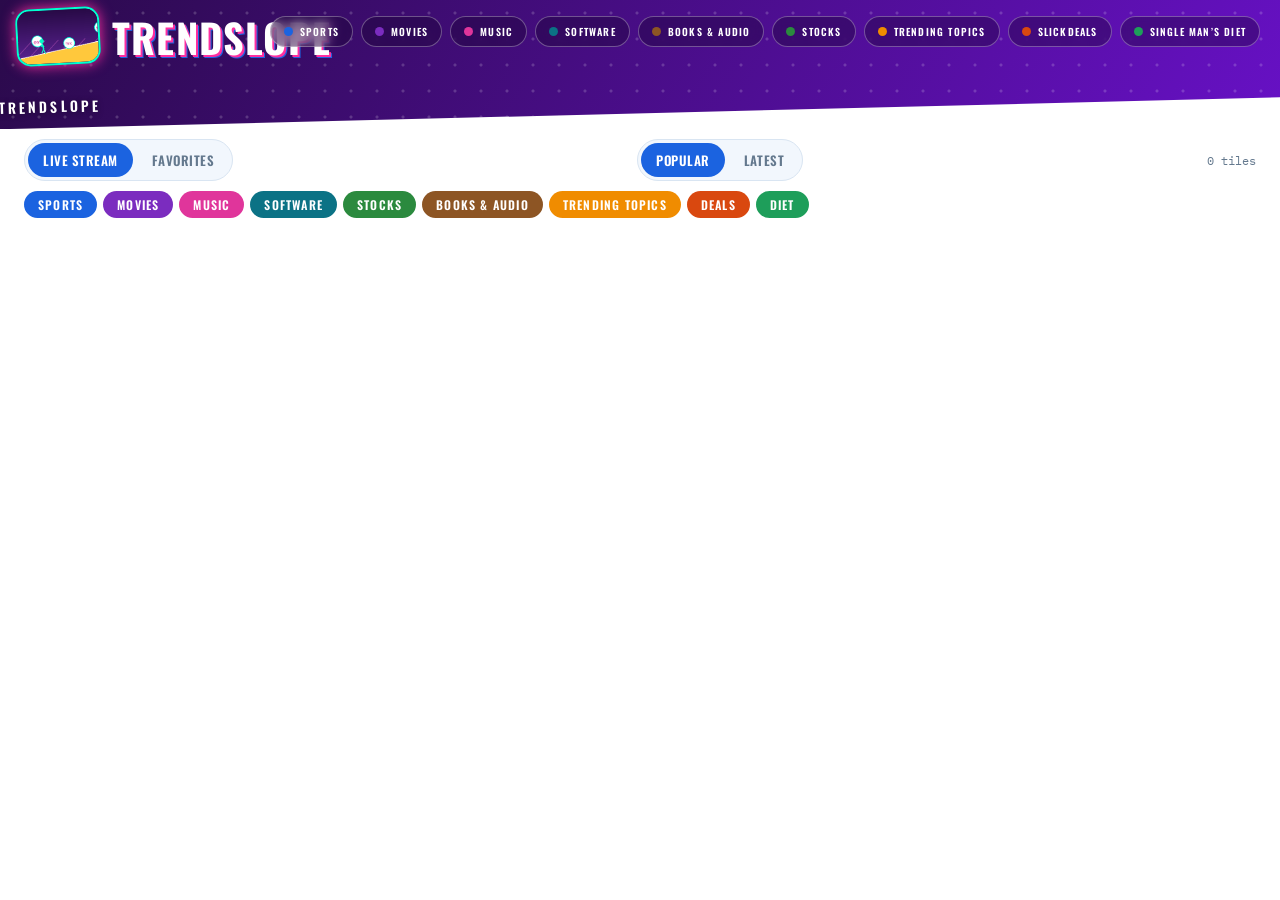
==== index.html @ 6787596b "Add files via upload" ====
<!DOCTYPE html>
<html lang="en"><head>
<meta charset="utf-8"><meta name="viewport" content="width=device-width,initial-scale=1,viewport-fit=cover">
<title>Trendslope</title>
<link rel="icon" type="image/gif" href="favicon.gif">
<link href="https://fonts.googleapis.com/css2?family=Libre+Franklin:wght@400;500;600;700;900&family=Permanent+Marker&display=swap" rel="stylesheet">
<link href="https://fonts.googleapis.com/css2?family=Oswald:wght@500;600;700&family=Inter:wght@400;500;600&family=IBM+Plex+Mono:wght@400;500&display=swap" rel="stylesheet">
<link rel="stylesheet" href="css/fonts.css">
<style>
:root{--rise:clamp(18px,4vw,32px);--bg:#fff;--panel:#F2F7FD;--line:#D9E5F2;--text:#10233F;--dim:#64798E;--blue:#1B63E0;--radius:10px}
*{box-sizing:border-box}
html,body{margin:0;background:var(--bg);color:var(--text);font-family:Inter,system-ui,sans-serif}
button{font-family:inherit;cursor:pointer}
/* boogie header */
.disco{position:relative;color:#fff;background:linear-gradient(120deg,#2a0a4a,#6a11cb 35%,#ff2fa0 70%,#ffb347);background-size:300% 300%;animation:shift 12s ease infinite;z-index:5;-webkit-clip-path:polygon(0 0,100% 0,100% calc(100% - var(--rise)),0 100%);clip-path:polygon(0 0,100% 0,100% calc(100% - var(--rise)),0 100%);padding-bottom:calc(var(--rise) + 40px)}
@keyframes shift{50%{background-position:100% 50%}}
.disco:before{content:"";position:absolute;inset:0;background:radial-gradient(circle,rgba(255,255,255,.35) 1px,transparent 2px) 0 0/26px 26px;animation:twinkle 2.4s linear infinite;opacity:.5}
@keyframes twinkle{50%{opacity:.15}}
.hero{position:relative;max-width:1700px;margin:0 auto;padding:18px 24px 10px;display:flex;align-items:center;gap:18px;flex-wrap:wrap}
.hero img{width:240px;max-width:44vw;height:auto;border-radius:14px;border:3px solid #00ffd0;box-shadow:0 0 24px #ff2fa0,0 0 8px #00ffd0;transform:rotate(-3deg)}
h1{font-family:Oswald,sans-serif;font-weight:700;text-transform:uppercase;font-size:clamp(40px,9vw,84px);line-height:.9;margin:0;letter-spacing:.03em;text-shadow:3px 3px 0 #ff2fa0,6px 6px 0 #1B63E0,0 0 28px #fff8}
.tag{font-family:'IBM Plex Mono',monospace;font-size:13px;letter-spacing:.18em;text-transform:uppercase;margin:10px 0 0;color:#00ffd0}
.slope{position:absolute;left:0;bottom:6px;height:30px;line-height:30px;transform-origin:0 100%;white-space:nowrap;overflow:hidden;z-index:2;pointer-events:none}
.slope .tr{display:inline-block;font-family:Oswald,sans-serif;font-weight:600;letter-spacing:.22em;font-size:14px;text-shadow:0 1px 6px rgba(0,0,0,.4)}   /* scrolled by script (see marquee) */
main{max-width:1700px;margin:0 auto;padding:0 max(24px,env(safe-area-inset-right,0px)) calc(60px + env(safe-area-inset-bottom,0px)) max(24px,env(safe-area-inset-left,0px))}   /* viewport-fit=cover: the page runs under Safari's bars, so keep content clear of the notch / home indicator */
.controls{display:flex;flex-wrap:wrap;gap:10px 16px;justify-content:space-between;align-items:center;position:sticky;top:0;z-index:10;padding:10px 0;background:linear-gradient(var(--bg) 78%,transparent)}
.tabs{display:flex;flex-wrap:wrap;gap:4px;background:var(--panel);border:1px solid var(--line);border-radius:999px;padding:3px}
.tab{font-family:Oswald;font-weight:600;letter-spacing:.04em;text-transform:uppercase;font-size:13px;color:var(--dim);background:none;border:0;border-radius:999px;padding:7px 15px}
.tab.on{background:var(--blue);color:#fff}
.mono{font-family:'IBM Plex Mono',monospace;font-size:12px;color:var(--dim)}
.btn{background:var(--panel);border:1px solid var(--line);color:var(--blue);border-radius:6px;padding:6px 11px;font-family:'IBM Plex Mono',monospace;font-size:12px}
.grid{display:grid;grid-template-columns:repeat(auto-fill,minmax(290px,1fr));gap:14px;margin-top:8px}
.tc{position:relative;display:flex;flex-direction:column;background:#fff;border:1px solid var(--line);border-radius:var(--radius);overflow:hidden;box-shadow:0 1px 2px rgba(16,35,63,.04);color:inherit;text-decoration:none}
.tc:hover{border-color:var(--blue)}
.th{position:relative;aspect-ratio:4/3;background:var(--panel);overflow:hidden;display:flex;align-items:center;justify-content:center}
.th img{width:100%;height:100%;object-fit:cover}
.th.logo img{object-fit:contain;padding:18px}
.th .fb{font-family:Oswald;text-transform:uppercase;letter-spacing:.08em;color:var(--dim);font-size:12px;padding:10px;text-align:center}
.pill{position:absolute;left:8px;bottom:8px;border-radius:999px;padding:3px 10px;font-family:'IBM Plex Mono',monospace;font-size:12px;font-weight:600;color:#fff}
.when{position:absolute;right:8px;top:8px;background:rgba(255,255,255,.93);border:1px solid var(--line);border-radius:999px;padding:3px 9px;font-family:'IBM Plex Mono',monospace;font-size:11.5px}
.star{position:absolute;left:8px;top:8px;background:rgba(255,255,255,.93);border:1px solid var(--line);border-radius:999px;width:30px;height:30px;font-size:16px;line-height:1;color:#bbb}
.star.on{color:#F2A93B}
.bd{padding:10px 12px 12px}
.bd b{display:block;font-size:14px;line-height:1.3}
.bd span{display:block;color:var(--dim);font-size:12.5px;margin-top:4px;font-family:'IBM Plex Mono',monospace;line-height:1.45}
.grid{align-items:start}
.tile{display:block;min-width:0}
.tile.w2{grid-column:span 2}
@media(max-width:560px){.tile.w2{grid-column:span 1}}
.daydiv{grid-column:1/-1;margin-top:14px;padding:7px 16px;border-radius:10px;color:#fff;font-family:Oswald,sans-serif;font-weight:600;font-size:14px;letter-spacing:.14em;text-transform:uppercase;background:linear-gradient(100deg,#2a0a4a,#6a11cb 45%,#ff2fa0);box-shadow:0 2px 10px rgba(106,17,203,.25)}
.daydiv small{font-family:'IBM Plex Mono',monospace;letter-spacing:.05em;opacity:.8;margin-left:10px;font-size:11px;text-transform:none}
.srcs{display:flex;flex-wrap:wrap;gap:6px;margin:0 0 6px}
@media(min-width:701px){#menu{flex-wrap:wrap;justify-content:flex-end;max-width:calc(100% - 330px)}}
.chip2{cursor:pointer;border:1px solid var(--line);background:#fff;color:var(--dim);border-radius:999px;padding:4px 13px;font:600 12px Oswald,sans-serif;letter-spacing:.1em;text-transform:uppercase}
.chip2.on{color:#fff;border-color:transparent}.srcbr{display:none}

body{position:relative}
#menu{position:absolute;top:16px;right:20px;z-index:60;display:flex;gap:8px;flex-wrap:nowrap}
#menu a{display:flex;align-items:center;gap:7px;padding:7px 13px;border-radius:999px;background:rgba(20,5,40,.35);border:1px solid rgba(255,255,255,.3);color:#fff;text-decoration:none;font:600 10px Oswald,sans-serif;letter-spacing:.12em;text-transform:uppercase;white-space:nowrap;-webkit-backdrop-filter:blur(6px);backdrop-filter:blur(6px)}
#menu a:hover{background:#fff;color:#4a0e8f}
#menu a i{width:9px;height:9px;border-radius:50%;display:inline-block;flex:none}
#burger{display:none;position:absolute;top:14px;right:14px;z-index:61;width:44px;height:44px;border-radius:50%;border:1px solid rgba(255,255,255,.4);background:rgba(20,5,40,.4);-webkit-backdrop-filter:blur(6px);backdrop-filter:blur(6px);cursor:pointer;padding:0;align-items:center;justify-content:center;flex-direction:column;gap:5px}
#burger span{display:block;width:20px;height:2px;border-radius:2px;background:#fff;transition:transform .2s,opacity .2s}
#burger[aria-expanded=true] span:nth-child(1){transform:translateY(7px) rotate(45deg)}
#burger[aria-expanded=true] span:nth-child(2){opacity:0}
#burger[aria-expanded=true] span:nth-child(3){transform:translateY(-7px) rotate(-45deg)}
@media(max-width:1279px){
 #burger{display:flex}
 #menu{display:none;flex-direction:column;top:66px;right:14px;gap:2px;padding:8px;border-radius:14px;background:linear-gradient(135deg,#2a0a4a,#5b0fb8);box-shadow:0 14px 34px rgba(0,0,0,.45);min-width:240px;max-width:calc(100vw - 28px)}
 #menu.open{display:flex}
 #menu a{border:0;background:none;border-radius:10px;padding:12px 12px;font-size:13px;-webkit-backdrop-filter:none;backdrop-filter:none}
 #menu a:hover{background:rgba(255,255,255,.14);color:#fff}}
#siteview{display:none}
#siteview iframe{position:absolute;inset:0;width:100%;height:100%;border:0;background:#fff}
#back{display:none;position:fixed;left:1rem;bottom:calc(1rem + env(safe-area-inset-bottom,0px));z-index:400;align-items:center;gap:.4rem;font:600 .78rem system-ui,-apple-system,sans-serif;color:#fff;background:linear-gradient(100deg,#2a0a4a,#6a11cb);border:1px solid #8e2de2;border-radius:999px;padding:.4rem .8rem;cursor:pointer;box-shadow:0 10px 24px -12px rgba(0,0,0,.6)}
#back:hover{border-color:#ff2fa0;color:#ffd0ec}
#totop{display:flex;position:fixed;right:1rem;bottom:calc(1rem + env(safe-area-inset-bottom,0px));z-index:400;align-items:center;gap:.4rem;font:600 .78rem system-ui,-apple-system,sans-serif;color:#fff;background:linear-gradient(100deg,#2a0a4a,#6a11cb);border:1px solid #8e2de2;border-radius:999px;padding:.45rem .85rem;cursor:pointer;box-shadow:0 10px 24px -12px rgba(0,0,0,.6);opacity:0;pointer-events:none;transform:translateY(8px);transition:opacity .2s,transform .2s}
#totop.show{opacity:1;pointer-events:auto;transform:none}
#totop:hover{border-color:#ff2fa0;color:#ffd0ec}
body.site-mode #totop{display:none}
#totop svg{width:.95rem;height:.95rem;fill:none;stroke:currentColor;stroke-width:1.8;stroke-linecap:round;stroke-linejoin:round}
#back svg{width:.95rem;height:.95rem;fill:none;stroke:currentColor;stroke-width:1.8;stroke-linecap:round;stroke-linejoin:round}
body.site-mode{height:100vh;height:100dvh;display:flex;flex-direction:column;overflow:hidden}
body.site-mode main{display:none}
body.site-mode .disco{flex:none}
.disco{padding-bottom:calc(var(--rise) + 32px)}
.disco .hero{padding:8px 16px 0;gap:12px;flex-wrap:nowrap}
.disco .hero img{width:84px;max-width:84px;border-width:2px;box-shadow:0 0 14px #ff2fa0}
.disco h1{font-size:clamp(24px,6vw,40px);text-shadow:2px 2px 0 #ff2fa0,3px 3px 0 #1B63E0}
.disco .tag{display:none}
body.site-mode #siteview{display:block;position:fixed;left:0;right:0;top:0;bottom:0;overflow:hidden}   /* the site fills the whole screen; the banner sits on top and scrolls away */
body.site-mode.xo #siteview{top:var(--vt,0px)}   /* cross-origin (trendslope.com): the page can't pad the frame or follow its scroll, so the frame starts under a slim banner instead */
body.site-mode #siteview{left:env(safe-area-inset-left,0px);right:env(safe-area-inset-right,0px)}
body.site-mode.xo.coop #siteview{top:0}   /* a site with ts-embed.js pads itself, so it can run behind the banner like it did on the old domain */
body.coop #burger,body.coop #menu{will-change:margin-top}
body.site-mode #back{display:flex}
@media(max-width:700px){
 /* phones: a slim full-width bar, still slanted: tall on the left, short on the right (where the menu button sits) */
 :root{--rise:22px}
 .disco{padding-bottom:30px}
 .disco .hero{padding:9px 52px 9px 14px;gap:10px;min-height:58px}
 .disco .hero img{width:60px;max-width:60px;border-width:2px;border-radius:8px;box-shadow:0 0 8px #ff2fa0}
 .disco h1{font-size:24px;text-shadow:1px 1px 0 #ff2fa0,2px 2px 0 #1B63E0}
 .slope{height:22px;line-height:22px;bottom:5px}.slope .tr{font-size:12px}
 #burger{top:2px;right:8px;width:32px;height:32px;font-size:17px;border-radius:50%}
 #menu{top:40px;right:8px}
 main{padding-left:max(14px,env(safe-area-inset-left,0px));padding-right:max(14px,env(safe-area-inset-right,0px))}
 .controls{gap:6px 8px;padding:8px 0;justify-content:flex-start;flex-wrap:nowrap}
 .controls .tabs{flex-wrap:nowrap;flex:0 0 auto;gap:2px;padding:2px}
 .controls .mono{margin-left:auto;white-space:nowrap}
 .tab{font-size:11px;padding:6px 9px;white-space:nowrap}
 .mono{font-size:10.2px}
 .btn{font-size:10.2px;padding:5px 9px}
 .srcs{gap:5px}
 .chip2{font-size:10px;padding:3.4px 9px;letter-spacing:.06em;flex:0 0 auto;text-align:center}
 .srcbr{display:none}   /* phones: chips wrap naturally onto the next line, no forced break */
}
.loading{grid-column:1/-1;text-align:center;padding:90px 0 120px;font:600 18px Oswald,sans-serif;letter-spacing:.14em;text-transform:uppercase;color:var(--dim);animation:ldpulse 1.2s ease-in-out infinite}
@keyframes ldpulse{50%{opacity:.4}}
@media(prefers-reduced-motion:reduce){.loading{animation:none}}
@media(min-width:701px){.disco{overflow:hidden}}
</style></head><body>
<header class="disco">
 <div class="hero">
  <img src="runner.gif" alt="Trendslope runner" width="240" height="160">
  <div><h1>Trendslope</h1><p class="tag">Run the slope · dodge the noise · catch the trends</p>
   <p class="tag">No Ads · No Database · No Comments</p></div>
 </div>
 <div class="slope" id="slope"><span class="tr" id="mq">TRENDSLOPE</span></div>
</header>
<button id="burger" aria-label="Menu" aria-expanded="false" aria-controls="menu"><span></span><span></span><span></span></button>
<nav id="menu" aria-label="Sites">
 <a href="#/sports"><i style="background:#1B63E0"></i>Sports</a><a href="#/movies"><i style="background:#7B2CBF"></i>Movies</a><a href="#/music"><i style="background:#E0359B"></i>Music</a><a href="#/software"><i style="background:#0B7285"></i>Software</a><a href="#/books"><i style="background:#8D5524"></i>Books &amp; Audio</a><a href="#/stocks"><i style="background:#2B8A3E"></i>Stocks</a><a href="#/trends"><i style="background:#F08C00"></i>Trending Topics</a><a href="#/deals"><i style="background:#D9480F"></i>Slickdeals</a><a href="#/diet"><i style="background:#1E9E5A"></i>Single Man&rsquo;s Diet</a>
</nav>
<div id="siteview"></div>
<button id="totop" type="button" aria-label="Jump back to top"><svg viewBox="0 0 24 24" aria-hidden="true"><path d="M5 15l7-7 7 7"/></svg> Top</button>
<button id="back" type="button" aria-label="Return to main page"><svg viewBox="0 0 24 24" aria-hidden="true"><path d="M15 5l-7 7 7 7"/></svg> Main page</button>

<main>
 <div class="controls">
  <div class="tabs" id="tabs"></div>
  <div class="tabs" id="sorts"></div>
  <div class="mono"><span id="count"></span></div>
 </div>
 <div class="srcs" id="srcs"></div>
 <div class="loading" id="loading" role="status" hidden>Loading&hellip;</div>
 <div class="grid" id="grid"></div>
 <div id="more" style="min-height:1px;text-align:center;padding:10px 0 30px"><button class="btn" id="moreBtn" style="display:none"></button></div>
</main>
<script src="transfer.js"></script>
<script src="picks-store.js"></script>
<script src="diet-shared.js"></script>
<script>
// ===== CONFIG: change repo names / branch here =====
const U='mzaiger', BRANCH='main';
const RAW=r=>`https://raw.githubusercontent.com/${U}/${r}/${BRANCH}/`;
const SITEBASE=window.TS_BASE||'https://marcitech.is-a.dev/';
const SITEURL=(key,sub)=>SITEBASE+SITE[key]+'/'+(sub||'');
const SITE={diet:'SingleManDiet',trends:'TrendingTopics',movies:'Movies',music:'Music',software:'Software',books:'BooksAudio',stocks:'Stocks',deals:'SlickDealsTracker',sports:'SportsDashboard'};const TREND_FILES=[['social_media_trends.json','social_media'],['google_trends.json','google'],['reddit_trends.json','reddit']];
const COLORS={diet:'#1E9E5A',deals:'#D9480F',sports:'#1B63E0',movies:'#7B2CBF',music:'#E0359B',software:'#0B7285',books:'#8D5524',stocks:'#2B8A3E',trends:'#F08C00'};
const SLOTS=[['Breakfast',8],['Brunch',10],['Lunch',12],['Dinner',19],['Late dinner',22]];
const DAY0=864e5;
const WINS=[['1h',36e5,'1 hour'],['1d',DAY0,'1 day'],['1w',7*DAY0,'1 week'],['1m',30*DAY0,'1 month']];
const SORTS=[['rank','Popular'],['new','Latest']];
// ===== helpers =====
const DAY=864e5; let now=Date.now();
const gc=(k,f)=>{const m=document.cookie.match('(?:^|; )'+k+'=([^;]*)');try{return m?JSON.parse(decodeURIComponent(m[1])):f}catch{return f}};
const sc=(k,v)=>{document.cookie=`${k}=${encodeURIComponent(JSON.stringify(v))};max-age=31536000;path=/;SameSite=Lax`};
const hs=s=>{let h=2166136261;for(const c of String(s)){h^=c.charCodeAt(0);h=Math.imul(h,16777619)}return(h>>>0)/4294967296};
const J=async u=>{try{const r=await fetch(u+'?v='+Math.floor(now/9e5));return r.ok?await r.json():null}catch{return null}};
const pick=o=>({title:o.title||o.name||o.topic||o.query||o.meal||o.item||'',img:o.image||o.img||o.poster||o.thumb||o.logo||'',url:o.url||o.link||'',desc:o.desc||o.description||o.summary||''});
const arr=(o,d=0)=>{if(Array.isArray(o)&&o.length>2&&o[0]&&typeof o[0]=='object'&&pick(o[0]).title)return o;if(o&&typeof o=='object'&&d<4)for(const v of Object.values(o)){const r=arr(v,d+1);if(r)return r}};
const lim=(a,n)=>a.slice(0,n);
let S={tab:gc('ts_tab','live'),sort:gc('ts_sort2','rank'),win:gc('ts_win','1w'),hide:gc('ts_hide',[])};
if(!Array.isArray(S.hide))S.hide=[];
if(!['live','fav'].includes(S.tab))S.tab='live';if(!['new','rank'].includes(S.sort))S.sort='new';if(!WINS.some(w=>w[0]==S.win))S.win='1w';
let ITEMS=[],GSET=new Set(),SHOWN=60,LASTTOTAL=0,MROWS=[],MBOARD=[];const CUR=new Map(),MDET={};
const dts=d=>{if(!d)return NaN;const m=String(d).match(/^(\d{4})-(\d\d)-(\d\d)$/);return m?new Date(+m[1],m[2]-1,+m[3],12).getTime():Date.parse(d)};
// ===== favorites: same localStorage keys/formats as each site, so they show on the other pages =====
const LSC=new Map();   // parsed storage values, kept only while one render runs (isFav is asked for every item, which re-parsed the same JSON thousands of times)
const LS=(k,f)=>{if(LSC.has(k))return LSC.get(k);try{const v=TSB.get(k);if(v==null)return f;const r=JSON.parse(v);LSC.set(k,r);return r}catch{return f}},LW=(k,v)=>{LSC.clear();try{TSB.setRaw(k,JSON.stringify(v)).catch(()=>{})}catch{}};
const mut=(k,fb,fn)=>{const o=LS(k,fb);fn(o);LW(k,o)};
const kM=i=>i.fk||('all:'+i.raw.id),kS=i=>i.fk||(i.f+':'+i.raw.id),kT=i=>i.sk+'|'+i.raw.id;
const FAV={
 movies:{is:i=>LS('movies_favs',[]).includes(i.raw.id),set:(i,on)=>mut('movies_favs',[],a=>{const x=new Set(a);on?x.add(i.raw.id):x.delete(i.raw.id);a.length=0;a.push(...x)})},
 music:{is:i=>kM(i)in LS('music_favs',{}),set:(i,on)=>mut('music_favs',{},o=>{const k=kM(i);on?o[k]={...i.raw,rank:i.rank,src:'all'}:delete o[k]})},
 stocks:{is:i=>LS('stocks_favs',[]).includes(i.raw.sym),set:(i,on)=>mut('stocks_favs',[],a=>{const x=new Set(a);on?x.add(i.raw.sym):x.delete(i.raw.sym);a.length=0;a.push(...x)})},
 software:{is:i=>kS(i)in LS('software_favs2',{}),set:(i,on)=>mut('software_favs2',{},o=>{const k=kS(i);on?o[k]={...i.raw,src:i.f}:delete o[k]})},
 books:{is:i=>kS(i)in LS('ba_favs',{}),set:(i,on)=>mut('ba_favs',{},o=>{const k=kS(i);on?o[k]={...i.raw,src:i.f}:delete o[k]})},
 trends:{is:i=>kT(i)in LS('trending_favorites',{}),set:(i,on)=>mut('trending_favorites',{},o=>{const u=kT(i);on?o[u]={...i.raw,source:i.sk,uid:u}:delete o[u]})},
 deals:{is:i=>i.raw.link in LS('slickdeals_favorites',{}),set:(i,on)=>mut('slickdeals_favorites',{},o=>{on?o[i.raw.link]=i.raw:delete o[i.raw.link]})}};
const isFav=i=>FAV[i.src]?FAV[i.src].is(i):false;
const SC={};
const tsTrend=(o,l)=>Date.parse(l=='reddit'?(o.started_trending||o.first_seen):(o.published||o.started_trending||o.first_seen));
// items favorited on the other sites that are not in today's data: rebuilt from the snapshots those sites saved
function extras(){const out=[],have=new Set(ITEMS.map(x=>x.id));
 for(const[k,v]of Object.entries(LS('music_favs',{})))if(v&&v.id&&!have.has('mu'+v.id)){const t=dts(v.date);out.push({id:'mu'+v.id,src:'music',raw:v,rank:v.rank||null,title:v.title,ts:isNaN(t)?now:t,fk:k})}
 for(const[k,v]of Object.entries(LS('software_favs2',{})))if(v&&v.id&&SW[v.src]&&!have.has('sw'+v.src+v.id)){const t=dts(v.date);out.push({id:'sw'+v.src+v.id,src:'software',f:v.src,raw:v,rank:(v.ranks&&(v.ranks['12']??v.ranks['0']))||null,title:v.title,ts:isNaN(t)?now:t,fk:k})}
 for(const v of Object.values(LS('trending_favorites',{})))if(v&&v.id&&v.source&&!have.has('tr'+v.source+v.id)){const t=tsTrend(v,v.source);out.push({id:'tr'+v.source+v.id,src:'trends',sk:v.source,raw:v,rank:+v.rank||null,title:v.topic,ts:isNaN(t)?now:t})}
 for(const[k,v]of Object.entries(LS('ba_favs',{})))if(v&&v.id&&BAG[v.src]&&!have.has('ba'+v.src+v.id)){const t=dts(v.date);out.push({id:'ba'+v.src+v.id,src:'books',f:v.src,raw:v,rank:(v.ranks&&(v.ranks['12']??v.ranks['0']))||null,title:v.title,ts:isNaN(t)?now:t,fk:k})}
 for(const v of Object.values(LS('slickdeals_favorites',{})))if(v&&v.link&&!have.has('dl'+v.link.slice(-50))){const t=Date.parse(v.pubDateIso);out.push({id:'dl'+v.link.slice(-50),src:'deals',raw:v,rank:null,title:v.title,ts:isNaN(t)?now:t})}
 return out}
// ===== loaders (each pushes items and re-renders as it arrives) =====
let BOOT=true;   // while the sources are still loading, collect items and draw once (no tiles popping in, vanishing and shuffling)
const add=(a)=>{ITEMS.push(...a);render()};
async function monthLoad(ym){if(MDET[ym])return;MDET[ym]=new Map();const d=await J(RAW(SITE.movies)+`data/${ym}.json`);(d&&d.items||[]).forEach(m=>MDET[ym].set(m.id,m))}
// a scores.json row can repeat an id (a re-dated release): the tile uses the row's own release date and scores, so it matches its rank
function mvItem(row){const det=(MDET[row.release.slice(0,7)]||new Map()).get(row.id)||Object.values(MDET).map(m=>m.get(row.id)).find(Boolean);if(!det)return null;
 return{id:`mv${row.id}_${row.release}`,src:'movies',raw:{...det,release:row.release,rt:row.rt,imdb:row.imdb,box:row.box,score:row.score},rank:row.rank||null,title:det.title,ts:dts(row.release)}}
async function favMovies(){const have=new Set(ITEMS.filter(x=>x.src=='movies').map(x=>x.raw.id)),rows=[];
 for(const id of LS('movies_favs',[])){if(have.has(id))continue;const r=MROWS.filter(x=>x.id===id).sort((a,b)=>(b.rank?1:0)-(a.rank?1:0)||(b.release>a.release?1:-1))[0];if(r)rows.push(r)}
 for(const ym of new Set(rows.map(r=>r.release.slice(0,7))))await monthLoad(ym);add(rows.map(mvItem).filter(Boolean))}
async function movies(){const sc=await J(RAW(SITE.movies)+'data/scores.json');if(!sc)return;
 const c=Object.fromEntries(sc.cols.map((k,i)=>[k,i]));MROWS=sc.rows.map(r=>({id:r[c.id],release:r[c.release],rt:r[c.rt],imdb:r[c.imdb],box:r[c.box],score:r[c.score]})).filter(r=>r.release);
 // the Movies site's overall board: last 3 months, a box office of $2M+ (or $1M+ with an RT or IMDb score) or both RT and IMDb, ranked by average score
 const cut=new Date(now-3*30.44*DAY).toISOString().slice(0,10),h=v=>v!=null&&Number.isFinite(Number(v)),ok=m=>(h(m.box)&&(Number(m.box)>=2000000||(Number(m.box)>=1000000&&(h(m.rt)||h(m.imdb)))))||(h(m.rt)&&h(m.imdb));
 MBOARD=MROWS.filter(m=>m.release>=cut&&ok(m)).sort((a,b)=>b.score-a.score||a.id-b.id);MBOARD.forEach((m,k)=>{m.rank=k+1});
 const from=new Date(now-32*DAY).toISOString().slice(0,10),to=new Date(now+DAY).toISOString().slice(0,10),rows=MBOARD.filter(m=>m.release>=from&&m.release<=to);
 await Promise.all([...new Set(rows.map(r=>r.release.slice(0,7)))].map(monthLoad));add(rows.map(mvItem).filter(Boolean));await favMovies()}
async function music(){const d=await J(RAW(SITE.music)+'data/all.json');if(!d)return;
 add(d.items.map((i,n)=>({id:'mu'+i.id,src:'music',raw:i,rank:i.rank||n+1,title:i.title,ts:i.date?dts(i.date):NaN})).filter(x=>!isNaN(x.ts)))}
async function software(){for(const f of['github','steam','itunes']){const d=await J(RAW(SITE.software)+`data/${f}.json`);if(d)add(d.items.filter(i=>i.date).map((i,n)=>({id:'sw'+f+i.id,src:'software',f,raw:i,rank:(i.ranks&&(i.ranks['12']??i.ranks['0']))||n+1,title:i.title,ts:dts(i.date)})))}}
async function booksAudio(){for(const f of['books','audiobooks','podcasts']){const d=await J(RAW(SITE.books)+`data/${f}.json`);if(d)add(d.items.filter(i=>i.date&&((i.ranks&&i.ranks['0'])||i.metric||999)<=20).map((i,n)=>({id:'ba'+f+i.id,src:'books',f,raw:i,rank:(i.ranks&&(i.ranks['12']??i.ranks['0']))||n+1,title:i.title,ts:dts(i.date)})))}}
// Stocks: the Stocks site's overall board (All tab: a stock has to be on at least 2 of its 4 rankings, Gainers / Losers / Most Active / Buzz). The tile time is when the stock started trending.
async function stocks(){const d=await J(RAW(SITE.stocks)+'data/board.json');if(!d||!d.stocks)return;
 const w=String((d.windows||[])[0]||''),nw=!!(d.sources&&'l' in d.sources),   // new board.json rows are [gain,loss,active,buzz,all,seen]; the old ones [gain,active,buzz,all,seen]
 rows=Object.entries(d.stocks).map(([sym,st])=>{let sc=(st.s||{})[w];if(sc&&!nw)sc=[sc[0],null,sc[1],sc[2],sc[3],sc[4]];return{sym,st,sc}}).filter(x=>x.sc);
 const rk=n=>{const m=new Map();rows.filter(x=>(x.sc[n]||0)>0).sort((a,b)=>b.sc[n]-a.sc[n]||a.sym.localeCompare(b.sym)).forEach((x,k)=>m.set(x.sym,k+1));return m};   // rank on each of the site's tabs
 const R=[0,1,2,3].map(rk),board=rows.filter(x=>(x.sc[4]||0)>0).sort((a,b)=>b.sc[4]-a.sc[4]||a.sym.localeCompare(b.sym));
 add(board.map((x,k)=>({id:'st'+x.sym,src:'stocks',raw:{...x.st,sym:x.sym,rks:R.map(m=>m.get(x.sym)||0)},rank:k+1,title:(x.sym+' '+(x.st.n||'')).trim(),ts:Date.parse(x.st.since)})).filter(x=>!isNaN(x.ts)).slice(0,20))}   // only the top 20 of the Stocks All board
const hid=s=>{let h=5381;for(let i=0;i<s.length;i++)h=(h*33^s.charCodeAt(i))>>>0;return h.toString(36)};
async function deals(){try{const seenD=new Set();const r=await fetch(RAW(SITE.deals)+'deals.xml?v='+Math.floor(now/9e5));const x=new DOMParser().parseFromString(await r.text(),'text/xml');
 const EX=new Map();try{const xr=new DOMParser().parseFromString(await(await fetch(RAW(SITE.deals)+'expired.xml?v='+Math.floor(now/9e5))).text(),'text/xml');xr.querySelectorAll('expiration').forEach(e=>{const t=(e.querySelector('title')?.textContent||'').trim(),rt=parseInt(e.querySelector('rating')?.textContent,10);if(t)EX.set(t,{expired:(e.querySelector('expired')?.textContent||'').trim().toLowerCase()==='true',rating:Number.isFinite(rt)?rt:null})})}catch{}   // expired.xml: which deals are expired + a fresher rating
 const L=[...x.querySelectorAll('deal')].map(e=>{const g=t=>(e.querySelector(t)?.textContent||'').trim(),p=Date.parse(g('pubDateIso'));return{id:'dl'+hid(g('link')),src:'deals',title:g('title'),raw:{title:g('title'),link:g('link'),thumbnail:g('thumbnail'),rating:(EX.get(g('title'))?.rating??(+g('rating')||0)),expired:EX.get(g('title'))?.expired===true,description:g('description'),pubDateIso:g('pubDateIso')},ts:p}}).filter(i=>i.raw.link&&!isNaN(i.ts)&&!seenD.has(i.id)&&seenD.add(i.id));
 [...L].sort((a,b)=>b.raw.rating-a.raw.rating||b.ts-a.ts).forEach((i,k)=>{i.rank=k+1});add(L)}catch{}}
async function sports(){const SP={nfl:'nfl',nhl:'nhl',mlb:'mlb',nba:'nba',ncaaf:'cfb',ncaamb:'ncaamb'};for(const l of Object.keys(SP)){const d=await J(RAW(SITE.sports)+`data/${l}_dashboard.json`);if(!d)continue;const out=[],disp=new Set((l=='nfl'||l=='ncaaf'?PS.selectDisplayWeeks:PS.selectDisplayDays)(d.weeks||[],d.current_week).map(x=>x.week));
 for(const w of d.weeks||[])for(const dy of w.days||[]){const gs=(dy.time_slots||[]).flatMap(sl=>sl.games||[]);if(!gs.length)continue;const pk=new Set([...gs].sort((a,b)=>(a.matchup_rank??1e9)-(b.matchup_rank??1e9)||(b.is_slot_pick?1:0)-(a.is_slot_pick?1:0)).slice(0,3));   // the day's top 3 matchups (matchup_rank is ranked across the whole day), not one or two per time slot
  for(const g of gs){const t=Date.parse(g.start_time);if(!isNaN(t))out.push({id:'sp'+SP[l]+g.id,src:'sports',board:disp.has(w.week),pick:pk.has(g)?1:0,raw:g,sport:SP[l],rank:g.matchup_rank??null,title:`${g.away_abbr||g.away_team} @ ${g.home_abbr||g.home_team}`,ts:t})}}
 add(out)}}
async function scores(){for(const sp of['nfl','nhl','mlb','nba','cfb','ncaamb'])SC[sp]=await PS.fetchScores(sp);render()}
async function trends(){for(const[f,l]of TREND_FILES){const d=await J(RAW(SITE.trends)+f);if(!d)continue;
 add((d.items||[]).map(o=>({id:'tr'+l+o.id,src:'trends',sk:l,raw:o,rank:+o.rank||null,title:o.topic,ts:tsTrend(o,l)})).filter(x=>!isNaN(x.ts)))}}
async function diet(){const b=RAW(SITE.diet),[f,c]=await Promise.all([J(b+'meals.json'),J(b+'candidate_pool.json')]);DS.loadPools(c,f);render()}
// ===== diet: the meals come from the latest saved week of the Single Man's Diet planner (same browser storage as the planner) =====
const SLOTH={'breakfast':8,'brunch':10,'lunch':12,'dinner':19,'late dinner':22};
// Only days that carry a planner date (day.date, "YYYY-MM-DD") are used; weeks saved before dates existed are ignored.
const ISO=x=>{const m=/^(\d{4})-(\d{2})-(\d{2})$/.exec(x||'');return m?new Date(+m[1],+m[2]-1,+m[3]):null};
const wkNum=w=>parseInt(String(w&&w.label||'').replace(/\D/g,''),10);
const hasDates=w=>!!(w&&Array.isArray(w.days)&&w.days.some(d=>ISO(d&&d.date)));
// every dated saved week (highest-numbered first, so it wins when two weeks cover the same date); the unsaved current week only if no saved week has dates
function dietPlans(){const sw=LS('singleManSavedWeeks',[]),out=[];
 if(Array.isArray(sw))sw.forEach((w,i)=>{if(hasDates(w))out.push({tab:i,week:w,arr:sw,key:'singleManSavedWeeks',n:wkNum(w)})});
 if(!out.length){const cw=LS('singleManCurrentWeek',null);if(hasDates(cw))out.push({tab:'current',week:cw,key:'singleManCurrentWeek',n:0})}
 return out.sort((a,b)=>(b.n||0)-(a.n||0))}
const wkOf=el=>el.closest('.day-card').dataset.wk;
const dietPlan=wk=>dietPlans().find(P=>String(P.tab)===String(wk));
const dietSave=P=>LW(P.key,P.arr||P.week);
function dietItems(lo,hi,todayOnly){const Ps=dietPlans();if(!Ps.length)return[];const all=[],seen=new Set(),t0=new Date(now);t0.setHours(0,0,0,0);
 for(const P of Ps){(P.week.days||[]).forEach((d,di)=>{const day=ISO(d&&d.date);if(!day)return;const dn=day.toLocaleDateString('en-US',{weekday:'long'}),ymd=`${day.getFullYear()}-${day.getMonth()+1}-${day.getDate()}`;
  const tm1=new Date(t0);tm1.setDate(tm1.getDate()+1);if(todayOnly?day.getTime()!=t0.getTime():(day.getTime()!=t0.getTime()&&day.getTime()!=tm1.getTime()))return;   // today's and tomorrow's meals only
  const slots=(d.slotOrder&&d.slotOrder.length?d.slotOrder:Object.keys(d.meals||{})).filter(sl=>d.meals&&d.meals[sl]&&SLOTH[sl]!=null);
  for(const sl of slots){const k=ymd+'|'+sl;if(seen.has(k))continue;seen.add(k);const t=new Date(day);t.setHours(SLOTH[sl],0,0,0);const m=d.meals[sl];
   all.push({id:`di${P.tab}-${di}-${sl}-${ymd}`,src:'diet',meal:m,wk:P.tab,day:di,slot:sl,desired:(d.pools&&d.pools[sl])||DS.getMealSource(m),title:DS.getMealName(m),ts:t.getTime(),today:day.getTime()==t0.getTime(),dn,dt:`${day.getMonth()+1}/${day.getDate()}/${day.getFullYear()}`})}})}
 return all}
function dietSelect(wk,di,slot){const P=dietPlan(wk);if(!P)return;const d=P.week.days[di];if(!d||!d.meals[slot])return;
 const req=JSON.stringify({tab:P.tab,dayIndex:di,slot,dayName:d.dayName,source:(d.pools&&d.pools[slot])||DS.getMealSource(d.meals[slot])});
 Promise.all([TSB.setRaw('singleManPickRequest',req),TSB.setRaw('singleManPickResult',null)]).then(()=>openSite('diet','products.html?pick=1')).catch(()=>alert("This browser won't let the page save the pick."))}
function dietEdit(wk,fn){const P=dietPlan(wk);if(P&&fn(P)){dietSave(P);render()}}
// ===== tile renderers: same markup as each site's own page =====
const ESC={'&':'&amp;','<':'&lt;','>':'&gt;','"':'&quot;',"'":'&#39;'},esc=x=>String(x??'').replace(/[&<>"']/g,c=>ESC[c]);
const safeUrl=u=>{try{const x=new URL(u);return/^https?:$/.test(x.protocol)?x.href:''}catch{return''}};
const fmtNum=n=>Number(n).toLocaleString('en-US'),cmp=n=>Intl.NumberFormat('en-US',{notation:'compact',maximumFractionDigits:1}).format(n);
const fmtDate=d=>d?new Date(d+'T00:00:00Z').toLocaleDateString('en-US',{month:'short',day:'numeric',year:'numeric',timeZone:'UTC'}):'';
const money=v=>{if(v==null)return'\u2014';const k=Math.round(v/1e3);if(k>=1e6)return`$${Math.round(v/1e9)}B`;if(k>=1e3){const m=Math.round(v/1e6);return m>=1e3?`$${Math.round(v/1e9)}B`:`$${m}M`}return`$${k}K`};
const rel=iso=>{const t=Date.parse(iso);if(isNaN(t))return'\u2014';const m=Math.max(0,Math.round((now-t)/6e4));return m<60?m+'m ago':m<1440?Math.floor(m/60)+'h ago':Math.floor(m/1440)+'d ago'};
const favT=i=>`<label class="fav-toggle" title="Favorite"><input type="checkbox" class="fav-input" data-id="${esc(i.id)}" ${isFav(i)?'checked':''}><span class="fav-star">\u2605</span></label>`;
const FB='onerror="this.outerHTML=\'<div class=&quot;thumb-fallback&quot;>No Image</div>\'"';
const imgT=u=>{u=safeUrl(u);return u?`<img src="${esc(u)}" alt="" loading="lazy" referrerpolicy="no-referrer" ${FB}>`:'<div class="thumb-fallback">No Image</div>'};
const TS={social_media:{l:'Social Media',o:'Search posts \u2197'},google:{l:'Google',o:'Search Google \u2197',d:'google.com'},reddit:{l:'Reddit',o:'Open on Reddit \u2197',d:'reddit.com'}};
// Trending tiles: Google / Reddit favicon links, and five favicon-only network searches on Social Media tiles (same as the TrendingTopics site)
const NETS=[['facebook.com','Search Facebook',q=>`https://www.facebook.com/search/top?q=${q}`],['x.com','Search posts',q=>`https://x.com/search?q=${q}&src=typed_query`],['threads.com','Search Threads',q=>`https://www.threads.com/search?q=${q}`],['bsky.app','Search Bluesky',q=>`https://bsky.app/search?q=${q}`],['mastodon.social','Search Mastodon',q=>`https://mastodon.social/search?q=${q}`]],
 tFav=d=>`<img class="fav-ico" src="https://www.google.com/s2/favicons?domain=${d}&sz=64" alt="" width="18" height="18" loading="lazy" referrerpolicy="no-referrer" onerror="this.style.visibility='hidden'">`,
 tNets=it=>{const q=encodeURIComponent(it.topic||'');return`<span class="net-icons wide">${NETS.map(([d,n,u])=>`<a href="${esc(u(q))}" target="_blank" rel="noopener noreferrer" title="${n}" aria-label="${n}">${tFav(d)}<span class="net-arrow" aria-hidden="true">\u2197</span></a>`).join('')}</span>`};
const chg=it=>{if(it.is_new)return'<span class="chg new">NEW</span>';const c=it.rank_change;if(typeof c!='number')return'';return c>0?`<span class="chg up">\u25b2 ${c}</span>`:c<0?`<span class="chg down">\u25bc ${-c}</span>`:'<span class="chg same">\u2013</span>'};
const playUrl=it=>`https://play.google.com/store/search?q=${encodeURIComponent(it.title||'')}&c=apps`;
const SW={github:{open:'Open on GitHub',d:'github.com',m:it=>`<b>\u2605 ${fmtNum(it.metric)}</b> stars`},steam:{open:'Open on Steam',d:'store.steampowered.com',m:it=>`<b>\u{1F3AE} ${fmtNum(it.metric)}</b> playing`},itunes:{open:'Open on App Store',d:'apps.apple.com',play:1,m:it=>`<b>Apple #${it.metric}</b> chart`}};
const baq=it=>encodeURIComponent(`${it.title||''} ${it.author||''}`.trim());
const BAL={amazon:{l:'Amazon',s:'Amazon',d:'amazon.com',u:it=>`https://www.amazon.com/s?k=${baq(it)}&i=stripbooks`},amazonAu:{l:'Amazon',s:'Amazon',d:'amazon.com',u:it=>`https://www.amazon.com/s?k=${baq(it)}&i=audible`},barnes:{l:'Barnes & Noble',s:'B&N',d:'barnesandnoble.com',u:it=>`https://www.barnesandnoble.com/s/${baq(it).replace(/%20/g,'+')}`},gbooks:{l:'Google Books',s:'Google',d:'books.google.com',u:it=>`https://www.google.com/books?q=${baq(it)}`},apple:{l:'Apple Books',s:'Apple',d:'books.apple.com',u:it=>it.url},applepod:{l:'Apple Podcasts',s:'Apple',d:'podcasts.apple.com',u:it=>it.url},goodreads:{l:'Goodreads',s:'Goodreads',d:'goodreads.com',u:it=>`https://www.goodreads.com/search?q=${baq(it)}`},audible:{l:'Audible',s:'Audible',d:'audible.com',u:it=>`https://www.audible.com/search?keywords=${baq(it)}`},spotify:{l:'Spotify',s:'Spotify',d:'spotify.com',u:it=>`https://open.spotify.com/search/${baq(it)}`},ytpod:{l:'YouTube',s:'YouTube',d:'youtube.com',u:it=>`https://www.youtube.com/results?search_query=${encodeURIComponent((it.title||'')+' podcast')}`},amzmusic:{l:'Amazon Music',s:'Amazon',d:'music.amazon.com',u:it=>`https://music.amazon.com/search/${baq(it)}`}};
const BAG={books:[['amazon','gbooks'],['apple','goodreads'],['barnes']],audiobooks:[['audible','amazonAu'],['apple','spotify']],podcasts:[['applepod','spotify'],['ytpod','amzmusic']]};   // two lines of two buttons on every tile, and Books adds a third line for Barnes & Noble
const baLinks=(it,f)=>`<div class="links">${BAG[f].map(g=>`<div class="link-line">${g.map(k=>{const x=BAL[k],u=safeUrl(x.u(it));return u?`<a class="open-link" href="${esc(u)}" target="_blank" rel="noopener noreferrer" title="${esc(x.l)}"><img class="open-ico" src="https://www.google.com/s2/favicons?domain=${x.d}&sz=64" alt="" width="20" height="20" loading="lazy" referrerpolicy="no-referrer" onerror="this.style.display='none'"><span class="lbl">${esc(x.l)}</span> <span>\u2197</span></a>`:''}).join('')}</div>`).join('')}</div>`;
const SPORTS=(()=>{const DISPLAY_TZ=PS.DISPLAY_TZ;
const MULTI_WORD_MASCOTS = new Set(['Red Wings','Blue Jackets','Maple Leafs','Golden Knights','Trail Blazers','Blue Jays','Red Sox','White Sox','Crimson Tide','Fighting Irish','Golden Gophers','Scarlet Knights','Blue Devils','Tar Heels','Demon Deacons','Yellow Jackets','Horned Frogs','Red Raiders','Sun Devils','Nittany Lions','Golden Eagles','Green Wave','Blue Hens','Mean Green','Black Knights','Golden Flashes','Thundering Herd','Rainbow Warriors','Fighting Illini','Red Wolves','Blue Raiders','Golden Hurricane','Wolf Pack','Fighting Hawks','Mountain Hawks','Golden Bears','Red Storm','Blue Jays','Fighting Camels','Delta Devils','Ragin Cajuns','Runnin Rebels','Golden Panthers','Big Green','Crimson Hawks','Seminoles']);
const LOGO_ON_WHITE = new Set(['Penn State Nittany Lions','Iowa Hawkeyes','Ohio State Buckeyes','Texas A&M Aggies','Cincinnati Bearcats','Utah State Aggies','Wake Forest Demon Deacons','Kansas State Wildcats','Michigan State Spartans','Nevada Wolf Pack','Nevada Wolfpack','New York Giants','New York Jets','Los Angeles Rams','Carolina Panthers','San Diego Padres','New York Yankees','Colorado Rockies','Detroit Tigers','Kansas City Royals','Minnesota Twins','Oakland Athletics','Athletics','Washington Capitals','Tampa Bay Lightning','Toronto Maple Leafs','Dallas Stars','Utah Jazz','California Golden Bears','Virginia Cavaliers','Charlotte 49ers','Rice Owls','Baylor Bears','TCU Horned Frogs','West Virginia Mountaineers','New Mexico State Aggies','Toledo Rockets','San Diego State Aztecs']);
function fmtAmerican(n) {
  if (n === null || n === undefined || n === '') return null;
  const num = Number(n);
  if (Number.isNaN(num)) return null;
  return num > 0 ? `+${num}` : `${num}`;
}
function fmtLine(n) {
  if (n === null || n === undefined || n === '') return null;
  const num = Number(n);
  if (Number.isNaN(num)) return null;
  return num > 0 ? `+${num}` : `${num}`;
}
function oddsCell(entry) {
  if (!entry || (entry.line === undefined && entry.american === undefined)) {
    return '<span class="empty-cell">—</span>';
  }
  const line = fmtLine(entry.line);
  const am = fmtAmerican(entry.american);
  const negCls = (typeof entry.american === 'number' && entry.american < 0) ? 'neg' : '';
  if (line !== null && am !== null) return `${line}<span class="num num-am ${negCls}">(${am})</span>`;
  if (am !== null) return `<span class="num ${negCls}">${am}</span>`;
  if (line !== null) return line;
  return '<span class="empty-cell">—</span>';
}
function rankBadge(rank) {
  // No rank -> keep an invisible badge of the same size so the logo/name/record
  // columns don't shift between ranked and unranked teams.
  return rank ? `<span class="rank">#${rank}</span> ` : '<span class="rank rank-empty" aria-hidden="true">#00</span> ';
}
function splitTeamName(name, location) {
  if (!name) return ['', ''];
  if (location && name.length > location.length + 1 && name.startsWith(location + ' ')) {
    return [location, name.slice(location.length + 1)];
  }
  const words = name.split(' ');
  if (words.length < 2) return [name, ''];
  if (words.length > 2 && MULTI_WORD_MASCOTS.has(words.slice(-2).join(' '))) {
    return [words.slice(0, -2).join(' '), words.slice(-2).join(' ')];
  }
  return [words.slice(0, -1).join(' '), words[words.length - 1]];
}
function teamNameBlock(name, record, scoreBadge, pitcher, logo, location) {
  const recordHtml = record ? `<span class="team-record">${record}</span>` : '';
  const [nameTop, nameBottom] = splitTeamName(name, location);
  const nameHtml = nameBottom ? `<span class="tn-loc">${nameTop}</span> <span class="tn-mascot">${nameBottom}</span>` : nameTop;
  const logoHtml = logo ? `<img class="team-logo${LOGO_ON_WHITE.has(name) ? ' logo-white' : ''}" src="${logo}" alt="" loading="lazy" decoding="async" onerror="this.remove()">` : '';
  return `${logoHtml}<span class="team-name-wrap"><span class="team-name-line"><span class="team-name">${nameHtml}</span>${scoreBadge || ''}</span>${recordHtml}</span>`;
}
function kickoffTime(iso, tbd) {
  if (tbd) return 'Time TBD';
  try {
    const d = new Date(iso);
    const day = d.toLocaleDateString('en-US', { timeZone: DISPLAY_TZ, weekday: 'short', month: 'short', day: 'numeric' });
    const time = d.toLocaleTimeString('en-US', { timeZone: DISPLAY_TZ, hour: 'numeric', minute: '2-digit', timeZoneName: 'short' });
    return `${day} &middot; ${time}`;
  } catch (e) { return ''; }
}
return(g,SPORT)=>{const gScore=SC[SPORT]?.[String(g.id)],marquee=g.home_rank&&g.away_rank,isPick=!!g.is_slot_pick,books=['draftkings','fanduel'],BL={draftkings:'DK',fanduel:'FD'},BC={draftkings:'dk',fanduel:'fd'};
 const has=books.some(b=>['spread','moneyline','total'].some(m=>Object.keys(g.odds?.[b]?.[m]||{}).length));let rows='';
 books.forEach(b=>{const s=g.odds?.[b]?.spread||{},m=g.odds?.[b]?.moneyline||{},t=g.odds?.[b]?.total||{};
  const cc=(mk,sd,e)=>`${PS.pickCellClass(SPORT,g,mk,sd)} ${PS.oddsHitClass(SPORT,g.id,b,mk,sd,e,gScore)}`.trim();
  rows+=`<tr><td class="book ${BC[b]}">${BL[b]}</td><td class="${cc('spread','away',s.away)}">${oddsCell(s.away)}</td><td class="${cc('spread','home',s.home)}">${oddsCell(s.home)}</td><td class="${cc('moneyline','away',m.away)}">${oddsCell(m.away)}</td><td class="${cc('moneyline','home',m.home)}">${oddsCell(m.home)}</td><td class="${cc('total','over',t.over)}">${oddsCell(t.over)}</td><td class="${cc('total','under',t.under)}">${oddsCell(t.under)}</td></tr>`});
 const odds=has?`<table class="odds"><thead><tr><th></th><th>Away<br>Spd</th><th>Home<br>Spd</th><th>Away<br>ML</th><th>Home<br>ML</th><th>Over</th><th>Under</th></tr></thead><tbody>${rows}</tbody></table>`:'<div class="no-odds">Odds not yet posted</div>';
 return `<div class="card ${marquee?'marquee':''} ${isPick?'slot-pick':''}">${isPick?'<div class="pick-banner"><svg class="i-star" viewBox="0 0 20 20" aria-hidden="true"><path d="M10 1.8l2.5 5.4 5.9.7-4.4 4 1.2 5.8L10 14.8 4.8 17.7 6 11.9 1.6 7.9l5.9-.7z"/></svg>Time Slot Best Matchup</div>':''}<div class="card-top"><span class="score-badge">${PS.matchupLabel(g)}</span><span class="channel-pill">${PS.formatChannelForPill(g.channel)||''}</span></div><div class="matchup"><span class="team">${rankBadge(g.away_rank)}${teamNameBlock(g.away_team,g.away_record,PS.teamScoreBadge(gScore?.away_score,gScore?.status),undefined,g.away_logo,g.away_location)}</span><span class="at">@</span><span class="team">${rankBadge(g.home_rank)}${teamNameBlock(g.home_team,g.home_record,PS.teamScoreBadge(gScore?.home_score,gScore?.status),undefined,g.home_logo,g.home_location)}</span></div><div class="subline"><span>${kickoffTime(g.start_time,g.start_time_tbd)}</span><span class="venue"><span class="venue-name">${g.venue||''}</span>${g.venue&&g.venue_location?'<span class="venue-city">'+g.venue_location+'</span>':''}</span>${PS.renderLiveStatusLine(gScore)}</div>${odds}${PS.renderPickToolbar(SPORT,g,gScore)}${PS.renderGeminiBlock(g,SPORT)}</div>`}})();
function heatClass(rating) {
  if (rating >= 50) return 'hot';
  if (rating >= 20) return 'warm';
  return 'cool';
}
function heatColor(rating) {
  if (rating >= 50) return 'var(--hot)';
  if (rating >= 20) return 'var(--warm)';
  return 'var(--cool)';
}

const relT=iso=>{const m=Math.max(0,Math.round((now-new Date(iso).getTime())/6e4));if(m<1)return'just now';if(m<60)return m+'m ago';const h=Math.floor(m/60);if(h<24)return h+'h '+(m%60)+'m ago';return Math.floor(h/24)+'d '+(h%24)+'h ago'};
const SERVICES = [
  { k:'netflix',   re:/netflix/,                         name:'Netflix',        domain:'netflix.com',        url:q => `https://www.netflix.com/search?q=${q}` },
  { k:'hulu',      re:/^hulu/,                           name:'Hulu',           domain:'hulu.com',           url:() => 'https://www.hulu.com/search' },
  { k:'disney',    re:/disney/,                          name:'Disney+',        domain:'disneyplus.com',     url:() => 'https://www.disneyplus.com/en-gb/browse/search' },
  { k:'max',       re:/^max$|hbo/,                       name:'HBO Max',        domain:'hbomax.com', img:RAW(SITE.movies)+'img/hbo-max.png', url:q => `https://play.hbomax.com/search?q=${q}` },
  { k:'prime',     re:/prime video|^amazon video|^amazon prime/, name:'Prime Video', domain:'primevideo.com', url:q => `https://www.amazon.com/s?k=${q}&i=instant-video` },
  { k:'apple',     re:/^apple tv/,                       name:'Apple TV',       domain:'tv.apple.com',       url:q => `https://tv.apple.com/search?term=${q}` },
  { k:'paramount', re:/paramount|showtime/,              name:'Paramount+',     domain:'paramountplus.com',  url:q => `https://www.paramountplus.com/search/?q=${q}` },
  { k:'peacock',   re:/peacock/,                         name:'Peacock',        domain:'peacocktv.com',      url:() => 'https://www.peacocktv.com/watch/search' },
  { k:'tubi',      re:/tubi/,                            name:'Tubi',           domain:'tubitv.com',         url:q => `https://tubitv.com/search/${q}` },
  { k:'pluto',     re:/pluto/,                           name:'Pluto TV',       domain:'pluto.tv',           url:q => `https://pluto.tv/us/search/details?query=${q}` },
  { k:'roku',      re:/roku/,                            name:'The Roku Channel', domain:'therokuchannel.roku.com', url:q => `https://therokuchannel.roku.com/search/${q}` },
  { k:'youtube',   re:/youtube/,                         name:'YouTube',        domain:'youtube.com',        url:q => `https://www.youtube.com/results?search_query=${q}` },
  { k:'crunchy',   re:/crunchyroll/,                     name:'Crunchyroll',    domain:'crunchyroll.com',    url:q => `https://www.crunchyroll.com/search?q=${q}` },
  { k:'criterion', re:/criterion/,                       name:'Criterion Channel', domain:'criterionchannel.com', url:q => `https://www.criterionchannel.com/search?q=${q}` },
  { k:'amc',       re:/^amc/,                            name:'AMC+',           domain:'amcplus.com', img:RAW(SITE.movies)+'img/amc-plus.png', url:q => `https://www.amcplus.com/search?q=${q}` },
];

function providerKey(name) {
  return String(name).toLowerCase()
    .replace(/\s+(amazon|apple tv|roku premium|youtube primetime)\s+channel$/, '')   // "Max Amazon Channel" -> "max"
    .replace(/\s+apple tv$/, '')                                                     // "Acorn TV Apple TV" -> "acorn tv"
    .replace(/\s+(standard |basic |premium )?with ads$/, '')                         // "Netflix Standard with Ads" -> "netflix"
    .replace(/\s+(premium plus|premium|basic|standard|essential|select)$/, '')       // "Peacock Premium" -> "peacock"
    .trim();
}

// One link per service, in TMDb's order. Services we have no search URL for share a single JustWatch link.
function watchLinks(m) {
  const t = encodeURIComponent(m.title), seen = new Set(), out = [];
  let other = false;
  (m.stream || []).forEach(n => {
    const key = providerKey(n), sv = SERVICES.find(x => x.re.test(key));
    if (!sv) { other = true; return; }
    if (seen.has(sv.k)) return;
    seen.add(sv.k);
    out.push({ href: sv.url(t), domain: sv.domain, img: sv.img, name: sv.name });
  });
  if (other) out.push({ href: `https://www.justwatch.com/us/search?q=${t}`, domain: 'justwatch.com', name: 'JustWatch' });
  return [{ href: `https://www.fandango.com/search?q=${t}`, domain: 'fandango.com', name: 'Fandango' }, ...out];   // tickets first, then the streaming services
}


// Stocks tile: same markup as the Stocks site (css/stocks.css is copied from it)
function logoErr(img){const n=img.dataset.next;if(n){img.dataset.next='';img.src=n;return}const d=document.createElement('div');d.className='thumb-fallback';d.textContent=img.dataset.sym||'';img.replaceWith(d)}   // favicon -> company logo -> ticker letters
const stkMoney=v=>v==null?'\u2014':v>=1e12?`$${(v/1e12).toFixed(v>=1e13?0:1)}T`:v>=1e9?`$${(v/1e9).toFixed(v>=1e10?0:1)}B`:v>=1e6?`$${(v/1e6).toFixed(v>=1e8?0:1)}M`:`$${Math.round(v/1e3)}K`;
const stkShares=v=>v==null?'\u2014':v>=1e9?`${(v/1e9).toFixed(2)}B`:v>=1e8?`${Math.round(v/1e6)}M`:v>=1e6?`${(v/1e6).toFixed(1)}M`:v>=1e3?`${Math.round(v/1e3)}K`:String(Math.round(v));
const stkCount=v=>v==null?'\u2014':v>=1e4?`${(v/1e3).toFixed(0)}K`:v>=1e3?`${(v/1e3).toFixed(1)}K`:String(v);
const stkSign=v=>(v>0?'+':'')+v.toFixed(2)+'%',stkUsd=v=>v!=null?'$'+v.toFixed(2):'\u2014',stkPts=v=>v==null?'':(v>0?'+':'')+v.toFixed(2),stkArrow=v=>v>0?'\u25b2':v<0?'\u25bc':'',stkCls=v=>v>0?'up':v<0?'down':'';
function stkTile(i){const st=i.raw,sym=st.sym,q=encodeURIComponent(sym),site=st.web?safeUrl(st.web):'',host=site?new URL(site).hostname:'';
 const fav=d=>`https://www.google.com/s2/favicons?domain=${encodeURIComponent(d)}&sz=128`,logo=`https://images.financialmodelingprep.com/symbol/${q}.png`;
 const icon=(href,src,name)=>`<a href="${esc(href)}" target="_blank" rel="noopener noreferrer" title="${esc(name)}" aria-label="${esc(name)}"><img src="${esc(src)}" alt="" loading="lazy" referrerpolicy="no-referrer" onerror="this.replaceWith(document.createTextNode('${name[0]}'))"><span class="arrow">\u2197</span></a>`;
 const links=[];if(site)links.push(icon(site,fav(host),'Company website'));
 links.push(icon(`https://finance.yahoo.com/quote/${q}`,fav('finance.yahoo.com'),'Yahoo Finance'),icon(`https://www.tradingview.com/symbols/${encodeURIComponent(sym.replace('-','.'))}/`,fav('tradingview.com'),'TradingView'),icon(`https://stocktwits.com/symbol/${q}`,fav('stocktwits.com'),'StockTwits'),icon(`https://www.reddit.com/search/?q=%24${q}`,fav('reddit.com'),'Reddit'));
 const surge=st.m!=null&&st.m24!=null?(st.m24===0?(st.m>0?'new':''):`${st.m>=st.m24?'\u25b2':'\u25bc'}${Math.abs(Math.round((st.m/st.m24-1)*100))}%`):'';
 const stkChg=st.rc!=null?st.rc:st.c,rk=n=>`<span class="rk">${st.rks&&st.rks[n]?'#'+st.rks[n]:'\u2014'}</span>`;
 const hasExt=!!(st.ext&&st.rp!=null),extName=st.ext=='pre'?'Pre':'AH',extFull=st.ext=='pre'?'Pre-market price and change':'After-hours price and change';
 const regPrice=hasExt?st.rp:st.p,regPct=hasExt?st.rc:(st.rc!=null?st.rc:st.c);
 const line=(px,d,pct,ext)=>`<div class="pline${ext?' ext':''}" title="${ext?extFull:(hasExt?'Regular-session price and change'+(st.ext=='pre'?' (the last close)':''):'Price and change since the previous close')}">${ext?`<i>${extName}</i>`:''}<span class="px">${stkUsd(px)}</span>${pct==null?'':`<span class="dlt ${stkCls(pct)}">${d==null?'':stkPts(d)+' '}${stkSign(pct)} ${stkArrow(pct)}</span>`}</div>`;
 const priceBox=`<div class="pricebox">${line(regPrice,st.rch,regPct,false)}${hasExt?line(st.p,st.ech,st.ec,true):''}</div>`;
 return`<article class="card"><div class="thumb-wrap"><img src="${esc(site?fav(host):logo)}" data-next="${esc(site?logo:'')}" data-sym="${esc(sym.slice(0,4))}" alt="" loading="lazy" referrerpolicy="no-referrer" onerror="logoErr(this)">${favT(i)}<div class="rank-pill">#${i.rank}</div></div>
 <div class="body"><div class="ticker-row"><p class="ticker"><a href="https://finance.yahoo.com/quote/${q}" target="_blank" rel="noopener noreferrer" title="Open ${esc(sym)} on Yahoo Finance">${esc(sym)}<span class="arrow" aria-hidden="true">\u2197</span></a></p></div>${priceBox}
 <p class="name">${esc(st.n||'')}${st.mc?` \u00b7 ${stkMoney(st.mc)}`:''}</p>${st.why?`<p class="why">${esc(st.why)}</p>`:''}
 <div class="chips"><div class="chip" title="The regular-session change, which Gainers and Losers are ranked on"><small>Chg</small><span class="val ${stkCls(stkChg)}">${stkChg==null?'\u2014':stkSign(stkChg)}</span>${rk(st.rks&&st.rks[0]?0:1)}</div>
 <div class="chip" title="Shares traded today"><small>Volume</small><span class="val">${stkShares(st.v)}</span>${rk(2)}</div>
 <div class="chip" title="Reddit mentions in the last 24 hours, and the change from the 24 hours before"><small>Buzz</small><span class="val">${stkCount(st.m)}${surge?`<span class="pct ${surge[0]=='\u25b2'?'up':surge[0]=='\u25bc'?'down':''}">${surge}</span>`:''}</span>${rk(3)}</div></div>
 ${st.since?`<p class="when"><span class="ago">${relT(st.since)}</span></p>`:''}<div class="links" style="grid-template-columns:repeat(${links.length},minmax(0,1fr))">${links.join('')}</div></div></article>`}
const TILE={
trends:i=>{const it=i.raw,src=TS[i.sk]||{l:'',o:''},h=Math.max(0,(now-Date.parse(it.started_trending))/36e5),vol=it.volume_unit==='hours'?(h<1?'<1hr trend':Math.floor(h)+'hr trend'):(it.volume||'');
 return`<article class="card"><div class="thumb-wrap">${imgT(it.image_url)}${favT(i)}<div class="rank-pill"><span>#${esc(it.rank)}</span>${chg(it)}</div></div><div class="body"><p class="title">${i.sk==='social_media'?esc(it.topic):`<a class="stretch" href="${esc(safeUrl(it.url))}" target="_blank" rel="noopener noreferrer">${esc(it.topic)}</a>`}</p><p class="desc${it.description?'':' none'}">${it.description?esc(it.description):'No summary yet.'}</p><div class="meta-block"><div class="meta"><span class="when">${rel(it.published||it.started_trending)}</span><span class="vol">${esc(vol)||'\u2014'}</span></div>${i.sk==='social_media'?`<div class="meta icons-row">${tNets(it)}</div>`:`<div class="meta link-row"><span class="go"><a class="go-link" href="${esc(safeUrl(it.url))}" target="_blank" rel="noopener noreferrer">${src.d?tFav(src.d):''}<span>${esc(src.o)}</span></a></span></div>`}</div></div></article>`},
movies:i=>{const m=i.raw,q=encodeURIComponent(m.title+(m.release?' '+m.release.slice(0,4):'')),fv=d=>`https://www.google.com/s2/favicons?domain=${d}&sz=64`,
 imdb=/^tt\d+$/.test(m.imdb_id||'')?`https://www.imdb.com/title/${m.imdb_id}/`:`https://www.imdb.com/find/?q=${q}&s=tt`,
 yt=safeUrl(m.trailer)||`https://www.youtube.com/results?search_query=${encodeURIComponent(m.title+' trailer')}`,
 ic=(h,sr,n,lg)=>`<a href="${esc(h)}" target="_blank" rel="noopener noreferrer" title="${n}" aria-label="${n}"><img${lg?' class="logo"':''} src="${esc(sr)}" alt="" loading="lazy" referrerpolicy="no-referrer" onerror="this.replaceWith(document.createTextNode('${n[0]}'))"><span class="arrow">\u2197</span></a>`,
 chip=(l,v)=>`<div class="chip"><small>${l}</small>${v}</div>`,st=m.st===1||(Array.isArray(m.stream)&&m.stream.length>0),
 th=fmtDate(m.theatrical||m.release)||'\u2014',sm=fmtDate(m.digital)||(st?'Available now':'');
 return`<article class="card"><div class="thumb-wrap">${safeUrl(m.poster)?`<img src="${esc(safeUrl(m.poster))}" alt="" loading="lazy" referrerpolicy="no-referrer" onerror="this.outerHTML='<div class=&quot;thumb-fallback&quot;>No Poster</div>'">`:'<div class="thumb-fallback">No Poster</div>'}${favT(i)}${st?`<div class="stream-pill" title="${esc(watchLinks(m).slice(1).map(w=>w.name).join(', '))}">`+'\u25b6 Streaming</div>':m.rentbuy?'<div class="stream-pill rent">Rent / Buy</div>':''}${i.rank?`<div class="rank-pill">#${i.rank}</div>`:''}</div><div class="body"><p class="title">${esc(m.title)}</p><p class="desc${m.overview?'':' none'} clamp">${m.overview?esc(m.overview):'No summary yet.'}</p><div class="chips">${chip('RT',m.rt==null?'\u2014':Math.round(m.rt)+'%')}${chip('IMDb',m.imdb==null?'\u2014':m.imdb.toFixed(1))}${chip('Box',money(m.box))}</div><p class="watch-label">Score Links and Trailer</p><div class="links scores">${ic(`https://www.rottentomatoes.com/search?search=${encodeURIComponent(m.title)}`,fv('rottentomatoes.com'),'Rotten Tomatoes')}${ic(imdb,fv('imdb.com'),'IMDb')}${ic(yt,fv('youtube.com'),'YouTube')}</div><p class="watch-label">Get Tickets or Stream On</p><div class="links watch">${watchLinks(m).map(w=>ic(w.href,w.img||fv(w.domain),w.name,!!w.img)).join('')}</div><p class="dates"><b>Theaters:</b> ${esc(th)}${sm?`<br><b>Streaming:</b> ${esc(sm)}`:''}</p></div></article>`},
music:i=>{const it=i.raw,L=it.links||{},q=encodeURIComponent(`${it.title} ${it.artist}`),u=safeUrl(Object.values(L)[0]),
 defs=[['spotify','Spotify',`https://open.spotify.com/search/${q}`,'open.spotify.com'],['itunes','Apple',`https://music.apple.com/us/search?term=${q}`,'music.apple.com'],['video','Video',`https://www.youtube.com/results?search_query=${q}`,'youtube.com'],['billboard','Billboard','','billboard.com']],
 lf=d=>`<img class="lk-ico" src="https://www.google.com/s2/favicons?domain=${d}&sz=64" alt="" width="16" height="16" loading="lazy" referrerpolicy="no-referrer" onerror="this.style.display='none'">`,
 lk=defs.map(([k,n,sr,dm])=>{const x=safeUrl(L[k]);return x?`<a class="lk" href="${esc(x)}" target="_blank" rel="noopener noreferrer">${lf(dm)}${n} \u2197</a>`:sr?`<a class="lk s" href="${esc(sr)}" target="_blank" rel="noopener noreferrer">${lf(dm)}${n} \u{1F50D}</a>`:''}).join(''),
 r=it.ranks||{},m=it.metrics||{},c=[];if(r.spotify)c.push(`Spotify #${r.spotify}${m.spotify?' \u00b7 \u{1F3A7} '+cmp(m.spotify):''}`);if(r.billboard)c.push(`Hot 100 #${r.billboard}`);if(r.itunes)c.push(`Apple #${r.itunes}`);if(r.youtube)c.push(`YouTube #${r.youtube}${m.youtube?' \u00b7 \u25b6 '+cmp(m.youtube):''}`);
 return`<article class="card"><div class="thumb-wrap all">${u?`<a class="thumb-link" href="${esc(u)}" target="_blank" rel="noopener noreferrer">${imgT(it.image)}</a>`:imgT(it.image)}${favT(i)}<div class="rank-pill">#${i.rank}</div></div><div class="body"><p class="title">${esc(it.title)}</p><p class="artist">${esc(it.artist)}</p><p class="desc clamp">${esc(it.desc||'No description provided.')}</p><div class="links">${lk}</div><div class="meta"><span>${esc(fmtDate(it.date))}</span><span>${typeof it.metric=='number'?`<b>\u2605 ${it.metric.toFixed(1)}</b> score \u00b7 ${it.n}/${it.of} charts`:''}</span></div><div class="chips">${c.map(x=>`<span class="chip">${esc(x)}</span>`).join('')}</div></div></article>`},
sports:i=>SPORTS(i.raw,i.sport),
deals:i=>{const d=i.raw,pct=Math.min(100,Math.max(6,(d.rating/250)*100)),hc=heatClass(d.rating),hk=heatColor(d.rating);
 const th=d.thumbnail?`<img src="${esc(d.thumbnail)}" alt="" loading="lazy" onload="this.parentElement.style.aspectRatio=this.naturalWidth+'/'+this.naturalHeight" onerror="this.outerHTML='<div class=&quot;thumb-fallback&quot;>No Image</div>'">`:'<div class="thumb-fallback">No Image</div>';
 return`<a class="card${d.expired?' is-expired':''}" href="${esc(d.link)}" target="_blank" rel="noopener noreferrer"><div class="thumb-wrap">${th}<label class="fav-toggle" title="Favorite" onclick="event.stopPropagation()"><input type="checkbox" class="fav-input" data-id="${esc(i.id)}" ${isFav(i)?'checked':''} onclick="event.stopPropagation()"><span class="fav-star">\u2605</span></label>${d.expired?'<div class="expired-badge"><span>Expired</span></div>':''}<div class="rating-pill">\u25b2 ${d.rating}</div></div><div class="body"><div class="heat-row"><div class="heat-meter"><div class="heat-fill ${hc}" style="width:${pct}%;background:${hk}"></div></div><span class="heat-count">${d.rating} thumbs</span></div><p class="title">${esc(d.title)}</p><div class="meta"><span>${relT(d.pubDateIso)}</span><span class="go"><img class="go-ico" src="https://www.google.com/s2/favicons?domain=slickdeals.net&sz=64" alt="" width="22" height="22" loading="lazy" referrerpolicy="no-referrer" onerror="this.style.display='none'"><span>View deal \u2197</span></span></div></div></a>`},
diet:i=>{const meal=i.meal,src=DS.getMealSource(meal),desired=i.desired,pending=desired!==src,url=DS.getMealUrl(meal),image=DS.getMealImage(meal),fb=DS.getMealImageFallback(meal),cal=DS.getMealCalories(meal),serving=DS.getMealServing(meal),price=DS.getMealPrice(meal),pd=price==='N/A'?price:price+'*',name=DS.getMealName(meal),rest=DS.getMealRestaurant(meal),e=DS.escHtml,h=SLOTH[i.slot],tm=(h%12||12)+':00 '+(h<12?'AM':'PM');
 const ti=image?`<img class="meal-thumb" src="${e(image)}" alt="" loading="lazy" referrerpolicy="no-referrer" data-fallback="${e(fb||'')}" onerror="if(this.dataset.fallback&&this.src!==this.dataset.fallback)this.src=this.dataset.fallback">`:'<div class="meal-thumb meal-thumb-empty"></div>',
 thumb=(src==='frozen'&&url)?`<a class="meal-thumb-link" href="${e(url)}" target="_blank" rel="noopener noreferrer">${ti}</a>`:`<div class="meal-thumb-link">${ti}</div>`,
 links=src==='fast'?`<span class="deliv-group">${DS.deliveryIconsHtml(rest)}</span>`:DS.retailerChipsHtml(meal,'meal'),
 rt=pending?`Pull a new meal from the ${DS.SEL_LABEL[desired].toLowerCase()} pool`:`Swap this meal for another within ${DS.REGEN_CALORIE_RANGE} calories of the original`,
 regen=`<button type="button" class="regen-btn${pending?' needs-regen':''}" data-day="${i.day}" data-slot="${e(i.slot)}" title="${e(rt)}">regen</button>`,
 pick=`<button type="button" class="regen-btn pick-btn" data-day="${i.day}" data-slot="${e(i.slot)}" title="Pick this meal by hand from the product list" aria-label="Select this meal by hand">select</button>`;
 return`<div style="display:none">${DS.SM_SPRITE}</div><div class="day-card" data-wk="${i.wk}"><div class="day-header"><div class="day-name">${i.dn}<br><span class="day-date">${i.dt}</span></div><div class="day-header-totals"><div class="price">${tm}</div></div></div><div class="meal-row">${thumb}<div class="meal-info"><div class="meal-slot">${e(i.slot)}</div><div class="meal-name">${rest?`<span class="meal-brand">${e(rest)}</span>`:''}${e(name)}</div></div><div class="meal-money"><div class="meal-cal">${cal} cal*</div><div class="meal-price">${pd}</div><div class="meal-serving">Serving: ${e(serving)}</div>${DS.sourceControlHtml(i.day,i.slot,desired,src)}</div><div class="meal-actions${src==='frozen'?' frozen-actions':''}">${pick}${regen}${links}</div></div></div>`},
books:i=>{const it=i.raw,url=safeUrl(it.url);
 return`<article class="card"><div class="thumb-wrap ${i.f}">${url?`<a class="thumb-link" href="${esc(url)}" target="_blank" rel="noopener noreferrer">${imgT(it.image)}</a>`:imgT(it.image)}${favT(i)}<div class="rank-pill">#${i.rank}</div></div><div class="body"><p class="title">${url?`<a href="${esc(url)}" target="_blank" rel="noopener noreferrer">${esc(it.title)}</a>`:esc(it.title)}</p>${it.author?`<p class="author">${esc(it.author)}</p>`:''}<p class="desc clamp">${esc(it.desc||'No description provided.')}</p>${baLinks(it,i.f)}<div class="meta"><span>${esc(fmtDate(it.date))}</span><span><b>Apple #${esc(it.metric)}</b> chart</span></div></div></article>`},
stocks:i=>stkTile(i),
software:i=>{const it=i.raw,S2=SW[i.f],url=safeUrl(it.url);
 return`<article class="card"><div class="thumb-wrap ${i.f}">${url?`<a class="thumb-link" href="${esc(url)}" target="_blank" rel="noopener noreferrer">${imgT(it.image)}</a>`:imgT(it.image)}${favT(i)}<div class="rank-pill">#${i.rank}</div></div><div class="body"><p class="title">${url?`<a href="${esc(url)}" target="_blank" rel="noopener noreferrer">${esc(it.title)}</a>`:esc(it.title)}</p><p class="desc clamp">${esc(it.desc||'No description provided.')}</p><div class="sw-links">${url?`<a class="open-link" href="${esc(url)}" target="_blank" rel="noopener noreferrer"><img class="open-ico" src="https://www.google.com/s2/favicons?domain=${S2.d}&sz=64" alt="" width="20" height="20" loading="lazy" referrerpolicy="no-referrer" onerror="this.style.display='none'">${S2.open} <span>\u2197</span></a>`:''}${S2.play?`<a class="open-link" href="${esc(playUrl(it))}" target="_blank" rel="noopener noreferrer" title="Search Google Play"><img class="open-ico" src="https://www.google.com/s2/favicons?domain=play.google.com&sz=64" alt="" width="20" height="20" loading="lazy" referrerpolicy="no-referrer" onerror="this.style.display='none'">Search Google Play <span>\u2197</span></a>`:''}</div><div class="meta"><span>${esc(fmtDate(it.date))}</span><span>${S2.m(it)}</span></div></div></article>`}};
// ===== render =====
const ago=t=>{const m=Math.round((t-now)/6e4),a=Math.abs(m);const s=a<60?a+'m':a<1440?Math.round(a/60)+'h':Math.round(a/1440)+'d';return m>0?'in '+s:s+' ago'};
const SHEETS={};let READY=false;const BASE=new CSSStyleSheet();
BASE.replaceSync(':host{display:block}.tile-body{background:none!important;min-height:0!important;margin:0!important;padding:0!important;display:block!important}.tl-top{display:flex;align-items:center;justify-content:space-between;gap:8px;padding:7px 12px;border-radius:10px 10px 0 0;background:linear-gradient(100deg,#2a0a4a,#6a11cb 58%,#8e2de2);color:#fff;font:600 12px Oswald,sans-serif;letter-spacing:.12em;text-transform:uppercase;text-decoration:none;white-space:nowrap}.tl-top em{font-style:normal;font-weight:500;opacity:.85}.tl-top:hover{filter:brightness(1.2)}.tl-go{opacity:.85;font-size:13px}.tl-top~.card,.tl-top~.day-card{border-top-left-radius:0!important;border-top-right-radius:0!important;margin-top:0!important}.tl-top~.card .pick-banner{border-radius:0!important}');
async function sheets(){await Promise.all(Object.keys(TILE).map(async k=>{try{const t=await(await fetch(`css/${k}.css`)).text(),sh=new CSSStyleSheet();sh.replaceSync(t);SHEETS[k]=sh}catch{SHEETS[k]=new CSSStyleSheet()}}));READY=true;render()}
const HOSTS=new Map();
const SPAGE={cfb:'index.html',ncaamb:'ncaamb.html',nfl:'nfl.html',mlb:'mlb.html',nba:'nba.html',nhl:'nhl.html'};   // SportsDashboard page for each sport (college football is its index.html)
const SPORTL={nfl:'NFL',cfb:'College Football',nhl:'NHL',nba:'NBA',mlb:'MLB',ncaamb:'College Basketball'};
const SUBS={social_media:'Social Media',google:'Google',reddit:'Reddit',github:'GitHub',steam:'Steam',itunes:'App Store',books:'Books',audiobooks:'Audio Books',podcasts:'Podcasts'},SPN={cfb:'ncaaf'};
const NAMES={movies:'Movies',music:'Music',software:'Software',books:'Books & Audio',stocks:'Stocks',trends:'Trending Topics',deals:'Slickdeals',sports:'Sports',diet:'Single Man\u2019s Diet'};
const subOf=i=>i.src=='trends'?SUBS[i.sk]:(i.src=='software'||i.src=='books')?SUBS[i.f]:i.src=='sports'?SPORTL[i.sport]:i.src=='diet'?(DS.getMealSource(i.meal)=='frozen'?'Frozen':'Fast Food'):'';
let tileDrag=null;const srcPtr=(sl,e)=>{const r=sl.getBoundingClientRect();return(r.width&&(e.clientX-r.left)/r.width>=.5)?'fast':'frozen'};
function host(i){let h=HOSTS.get(i.id);if(h)return h;h=document.createElement('div');h.className='tile';const r=h.attachShadow({mode:'open'});r.adoptedStyleSheets=[SHEETS[i.src],BASE];
 r.addEventListener('change',e=>{const t=e.target;if(t.classList&&t.classList.contains('fav-input')){const it=CUR.get(t.dataset.id);if(it&&FAV[it.src])FAV[it.src].set(it,t.checked)}});
 r.addEventListener('click',e=>{const t=e.target;if(!t.closest)return;
  const ic=t.closest('.day-card .src-ic');if(ic){const c=ic.closest('.src-ctl');dietEdit(wkOf(c),P=>DS.setPool(P.week,+c.dataset.day,c.dataset.slot,ic.dataset.src));return}
  const pb=t.closest('.day-card .pick-btn');if(pb){dietSelect(wkOf(pb),+pb.dataset.day,pb.dataset.slot);return}
  const rb=t.closest('.day-card .regen-btn');if(rb){dietEdit(wkOf(rb),P=>{const ok=DS.regen(P.week,+rb.dataset.day,rb.dataset.slot);if(!ok)alert('No replacement meal found (the meal lists may still be loading).');return ok});return}
  const d=t.closest('.desc');if(d&&!t.closest('a'))d.classList.toggle('clamp')});
 r.addEventListener('pointerdown',e=>{const sl=e.target.closest&&e.target.closest('.day-card .src-slider');if(!sl)return;e.preventDefault();tileDrag={sl,start:sl.dataset.src};try{sl.setPointerCapture(e.pointerId)}catch{}sl.dataset.src=srcPtr(sl,e)});
 r.addEventListener('pointermove',e=>{if(tileDrag)tileDrag.sl.dataset.src=srcPtr(tileDrag.sl,e)});
 const endDrag=(e,cancel)=>{if(!tileDrag)return;const{sl,start}=tileDrag;tileDrag=null;const c=sl.closest('.src-ctl'),nx=cancel?start:srcPtr(sl,e);sl.dataset.src=nx;if(nx!==start)dietEdit(wkOf(c),P=>DS.setPool(P.week,+c.dataset.day,c.dataset.slot,nx))};
 r.addEventListener('pointerup',e=>endDrag(e,false));r.addEventListener('pointercancel',e=>endDrag(e,true));
 r.addEventListener('keydown',e=>{const sl=e.target.closest&&e.target.closest('.day-card .src-slider');if(!sl)return;const c=sl.closest('.src-ctl');let nx=null;
  if(['ArrowLeft','ArrowDown','Home'].includes(e.key))nx='frozen';else if(['ArrowRight','ArrowUp','End'].includes(e.key))nx='fast';else if(e.key===' '||e.key==='Enter')nx=sl.dataset.src==='fast'?'frozen':'fast';
  if(!nx)return;e.preventDefault();dietEdit(wkOf(c),P=>DS.setPool(P.week,+c.dataset.day,c.dataset.slot,nx))});
 PS.attachPickHandlers(r,render);PS.attachGeminiHandlers(r);h._r=r;HOSTS.set(i.id,h);return h}
// what the Live stream holds for a time filter W (before the source chips)
function liveList(W){const lo=now-W,hi=now+Math.min(W,DAY/2),eod=new Date(now);eod.setHours(23,59,59,999);
 // trending feeds ignore the time window: social = top 20, Reddit = top 25 (by rank); Google = past hour (up to 25) + top 20 of the whole JSON, deduped
 const byRk=k=>ITEMS.filter(i=>i.src=='trends'&&i.sk==k).sort((a,b)=>(a.rank||1e6)-(b.rank||1e6)),addT=i=>{const t=Date.parse(i.raw.started_trending||i.raw.first_seen);return isNaN(t)?i.ts:t};
 GSET=new Set([...byRk('social_media').slice(0,20),...byRk('reddit').slice(0,25),...byRk('google').filter(i=>addT(i)>=now-36e5).slice(0,25),...byRk('google').slice(0,20)].map(i=>i.id));
 // Slickdeals ignore the time window: deals from the past 2 hours + the top 20 overall by rank (deduped)
 const DSET=new Set(ITEMS.filter(i=>i.src=='deals'&&(i.rank<=20||i.ts>=now-2*36e5)).map(i=>i.id));
 const all=ITEMS.filter(i=>i.src=='sports'?(i.board&&i.pick&&i.ts>=lo&&i.ts<=eod.getTime()+DAY):i.src=='movies'?(i.rank!=null&&i.ts>=lo&&i.ts<=hi):i.src=='trends'?GSET.has(i.id):i.src=='deals'?DSET.has(i.id):(i.ts>=lo&&i.ts<=hi));
 all.push(...dietItems(lo,now+W,false));return all}
// the header line: titles of what landed on the board in the last hour
function ticker(){let L=liveList(36e5).filter(i=>i.ts<=now&&i.ts>=now-36e5);if(!L.length)L=liveList(DAY).filter(i=>i.ts<=now);
 L.sort((a,b)=>b.ts-a.ts);const w=L.slice(0,40).map(i=>String(i.title||'').replace(/\s+/g,' ').trim().slice(0,44).toUpperCase()).filter(Boolean);
 if(!w.length)return;const t=w.join('  \u2605  ')+'  \u2605  ';if(t===ticker.last)return;ticker.last=t;const u=t.repeat(Math.max(1,Math.ceil(260/t.length)));document.getElementById('mq').textContent=u+u}
function slope(){const hd=document.querySelector('.disco'),el=document.getElementById('slope');if(!hd||!el)return;
 const W=hd.clientWidth||innerWidth,mob=matchMedia('(max-width:700px)').matches,rise=mob?22:Math.round(Math.max(18,Math.min(32,W*.04)));
 slope.rise=rise;   // the slanted edge itself is static CSS (clip-path never changes after load: iOS Safari can leave a changed clip-path unpainted until something forces a reflow)
 el.style.width=Math.ceil(Math.hypot(W,rise)+30)+'px';el.style.transform=el.style.webkitTransform=`rotate(${-Math.atan2(rise,W)}rad)`}
// Mixing: instead of every source's #1 tile, then every #2, grouped by source, the sources take turns (one tile each, in a random source order per round).
// The randomness is seeded by the clock, so it holds still for 4 hours and then reshuffles. Each source keeps its own order (by rank or by time).
const rng=seed=>{let a=seed>>>0;return()=>{a=(a+0x6D2B79F5)>>>0;let t=a;t=Math.imul(t^t>>>15,t|1);t^=t+Math.imul(t^t>>>7,t|61);return((t^t>>>14)>>>0)/4294967296}};
const blockKey=ms=>{const d=new Date(ms);return((d.getFullYear()*12+d.getMonth())*31+d.getDate())*6+Math.floor(d.getHours()/4)};   // local 4-hour block: 0-4, 4-8, ... (never crosses midnight)
function mix(items,seed){const by=new Map();for(const i of items){if(!by.has(i.src))by.set(i.src,[]);by.get(i.src).push(i)}
 const qs=[...by.values()],out=[];let round=0;
 while(qs.some(q=>q.length)){const live=qs.filter(q=>q.length),r=rng(Math.imul(seed,7919)+round++);
  for(let k=live.length-1;k>0;k--){const j=Math.floor(r()*(k+1));[live[k],live[j]]=[live[j],live[k]]}
  for(const q of live)out.push(q.shift())}
 return out}
// date order stays, but only between 4-hour blocks: inside a block the sources are mixed
function mixBlocks(sorted){const out=[];let cur=[],key=null;for(const i of sorted){const k=blockKey(i.ts);if(cur.length&&k!==key){out.push(...mix(cur,key));cur=[]}key=k;cur.push(i)}if(cur.length)out.push(...mix(cur,key));return out}
// Stable order: once the first draw is done, tiles never move. When a JSON feed updates (or the clock moves a window / the 4-hour mix seed), tiles that are
// already on the page keep their place and their own order; tiles that dropped out simply vanish; new tiles are slotted in by date (Latest) or added at the end (Popular).
// The order is rebuilt only on page load or when the tab, sort or a source chip changes.
let ORD={},SETTLED=false;
function stabilize(all){if(!SETTLED)return all;const key=S.tab+'|'+S.sort+'|'+S.hide.join(','),prev=ORD[key];
 if(!prev){ORD[key]=all.map(i=>i.id);return all}
 const by=new Map(all.map(i=>[i.id,i])),out=[];
 for(const id of prev)if(by.has(id)){out.push(by.get(id));by.delete(id)}
 for(const n of all){if(!by.has(n.id))continue;by.delete(n.id);
  if(S.sort=='new'){const k=out.findIndex(x=>x.ts<n.ts);k<0?out.push(n):out.splice(k,0,n)}else out.push(n)}
 ORD[key]=out.map(i=>i.id);return out}
// simple loading screen: the old tiles are hidden the moment you click (display:none, nothing is torn down yet), "Loading..." shows, the browser paints,
// and only then are the tiles built. LOADING stops infinite scroll and the minute timer from drawing early.
let LTOK=0,RENDERS=0,LOADING=0;
function showLoading(){document.getElementById('grid').style.display='none';document.getElementById('loading').hidden=false;document.getElementById('count').textContent='';document.getElementById('moreBtn').style.display='none'}
function hideLoading(){document.getElementById('grid').style.display='';document.getElementById('loading').hidden=true}
const toControls=()=>scrollTo({top:Math.max(0,document.querySelector('.controls').offsetTop-8)});
const nextPaint=()=>new Promise(r=>requestAnimationFrame(()=>setTimeout(r,30)));   // resolves right after the browser has painted
async function renderSoon(pre){const t=++LTOK;LOADING=1;showLoading();toControls();   // 1. old tiles out of sight, "Loading..." in (the new choice is already blue: ui() ran first)
 await nextPaint();await new Promise(r=>setTimeout(r,120));   // 2. let it show for a moment, even when the draw itself would be quick
 if(t!==LTOK)return;const m=RENDERS;if(pre){try{await pre()}catch{}}   // pre (Favorites: fetch saved movies) draws by itself through add()
 if(t!==LTOK)return;LOADING=0;if(RENDERS===m)render();hideLoading();toControls()}   // 3. tiles come up
function render(){if(!READY||BOOT)return;LSC.clear();setTimeout(()=>LSC.clear(),0);now=Date.now();const W=30*DAY0,lo=now-W,hi=now+Math.min(W,DAY/2),fav=S.tab=='fav';let all;
 if(fav)all=[...ITEMS,...extras(),...dietItems(lo,hi,true)].filter(i=>isFav(i)||(i.src=='diet'&&i.today)||(i.src=='sports'&&PS.hasAnyPick(i.sport,i.raw.id)));
 else all=liveList(W);
 all=all.filter(i=>!S.hide.includes(i.src));
 // nothing dated tomorrow shows in the Live stream until 6pm tonight (the page re-renders every minute, so it appears by itself at 6). Favorites always show everything saved.
 if(!fav&&new Date(now).getHours()<18){const a=new Date(now);a.setHours(0,0,0,0);a.setDate(a.getDate()+1);const b=new Date(a);b.setDate(b.getDate()+1);all=all.filter(i=>!(i.ts>=a.getTime()&&i.ts<b.getTime()))}
 if(S.sort=='new'){all.sort((a,b)=>b.ts-a.ts);all=mixBlocks(all)}
 else{const dI=all.filter(i=>i.src=='diet'),cl=[...dI].sort((a,b)=>Math.abs(a.ts-now)-Math.abs(b.ts-now))[0],dk=x=>x===cl?-1:x.ts>cl.ts?x.ts-cl.ts:1e13+(cl.ts-x.ts);   // closest meal first (before or after now), then forward in time only; earlier meals trail
  dI.sort((a,b)=>dk(a)-dk(b)).forEach((x,k)=>{x.rk=k+1});all.forEach(i=>{if(i.src!='diet')i.rk=i.rank||1e6});
  all.sort((a,b)=>a.rk-b.rk||b.ts-a.ts);all=mix(all,blockKey(now))}   // ranking order inside each source (the most recent wins a tie); the sources take turns, reshuffled every 4 hours
 all=stabilize(all);LASTTOTAL=all.length;render.all=all;document.getElementById('count').textContent=all.length+' tiles';
 const list=all.slice(0,SHOWN);CUR.clear();list.forEach(i=>CUR.set(i.id,i));
 const out=[];let lastDay='';const t0=new Date(now);t0.setHours(0,0,0,0);
 for(const i of list){if(!TILE[i.src])continue;
  if(S.sort=='new'){const dd=new Date(i.ts);dd.setHours(0,0,0,0);const dk=dd.getTime();if(dk!==lastDay){lastDay=dk;const df=Math.round((dk-t0.getTime())/DAY),dv=document.createElement('div');dv.className='daydiv';dv.innerHTML=(df==0?'Today':df==1?'Tomorrow':df==-1?'Yesterday':dd.toLocaleDateString('en-US',{weekday:'long'}))+`<small>${dd.toLocaleDateString('en-US',{month:'short',day:'numeric'})}</small>`;out.push(dv)}}
  const sub=subOf(i),h=host(i),html=`<div class="tile-body${i.src=='sports'?' light-theme':''}"${i.src=='sports'?` data-sport="${SPN[i.sport]||i.sport}"`:''}><a class="tl-top" href="#/${i.src}${i.src=='sports'?'/'+(SPAGE[i.sport]||'index.html'):''}" title="Open ${NAMES[i.src]}${sub?' \u00b7 '+sub:''} here"><span>${NAMES[i.src]}${sub?` <em>\u00b7 ${sub}</em>`:''}</span><span class="tl-go">\u2197</span></a>${TILE[i.src](i)}</div>`;
  if(h._h!==html){h._r.innerHTML=html;h._h=html}h.dataset.src=i.src;h.classList.remove('w2');out.push(h)}
 document.getElementById('grid').replaceChildren(...new Set(out));RENDERS++;if(!LOADING)hideLoading();ticker();
 const mb=document.getElementById('moreBtn');mb.style.display=SHOWN<LASTTOTAL?'inline-block':'none';mb.textContent=`Load more (${LASTTOTAL-SHOWN} left)`;
 if(!render.t)render.t=setTimeout(()=>{render.t=0;const m=document.getElementById('more').getBoundingClientRect();if(m.top<innerHeight+900&&SHOWN<LASTTOTAL){SHOWN+=60;render()}},60)}
function ui(){const btn=(a,k,v,n)=>`<button class="tab ${S[k]==v?'on':''}" data-${a}="${v}">${n}</button>`;
 document.getElementById('tabs').innerHTML=[['live','Live stream'],['fav','Favorites']].map(([v,n])=>btn('tab','tab',v,n)).join('');
 document.getElementById('sorts').innerHTML=SORTS.map(([v,n])=>btn('sort','sort',v,n)).join('');
 document.getElementById('srcs').innerHTML=['sports','movies','music','software','stocks','books','trends','deals','diet'].map((k,n)=>`<button class="chip2 ${S.hide.includes(k)?'':'on'}" data-hide="${k}"${S.hide.includes(k)?'':` style="background:${COLORS[k]}"`}>${({deals:'Deals',diet:'Diet'})[k]||NAMES[k]}</button>`).join('');}
document.addEventListener('click',e=>{const t=e.target,d=t.dataset;if(!d)return;let ch=0,pre=null;
 if(d.tab){S.tab=d.tab;sc('ts_tab',S.tab);ch=1;if(S.tab=='fav'&&!BOOT)pre=favMovies}
 if(d.sort){S.sort=d.sort;sc('ts_sort2',S.sort);ch=1}
 if(d.win){S.win=d.win;sc('ts_win',S.win);ch=1}
 if(d.hide){const k=d.hide,i=S.hide.indexOf(k);i<0?S.hide.push(k):S.hide.splice(i,1);sc('ts_hide',S.hide);ch=1}
 if(ch){ORD={};SHOWN=24;ui();renderSoon(pre)}});
let busy=0;const more=()=>{if(busy||LOADING||SHOWN>=LASTTOTAL)return;busy=1;SHOWN+=60;render();setTimeout(()=>{busy=0},200)};
new IntersectionObserver(es=>{if(es.some(x=>x.isIntersecting))more()},{rootMargin:'900px'}).observe(document.getElementById('more'));
addEventListener('scroll',()=>{if(innerHeight+scrollY>document.documentElement.scrollHeight-1400)more()},{passive:true});
document.getElementById('moreBtn').onclick=more;

// ===== menu + in-page viewer: the other sites open in an iframe under the Trendslope header =====
let MAINY=0;const sv=document.getElementById('siteview');
// each site's own mobile scale (its viewport tag's initial-scale), vs this page's 1.0
const SITEBG={movies:'#FFFFFF',music:'#FFFFFF',software:'#FFFFFF',books:'#FFFFFF',stocks:'#FFFFFF',trends:'#FFFFFF',deals:'#FFFFFF',sports:'#0d1322',diet:'#EEF2F0'},paint=c=>{document.documentElement.style.background=document.body.style.background=c||''};   // each site's own page color fills the strip under the slope, so the page drops in below it seamlessly
// banner scroll-away: plain top / margin offsets (no transforms or custom properties, which iOS Safari mishandles together with clip-path)
const shiftHdr=px=>{const hd=document.querySelector('.disco'),b=document.getElementById('burger'),m=document.getElementById('menu'),t=px?-px+'px':'';
 hd.style.top=t;b&&(b.style.marginTop=t);m&&(m.style.marginTop=t)};
let FOLLOW=0;
const fitView=()=>{const hd=document.querySelector('.disco');document.body.classList.toggle('xo',!!TSB.on);document.documentElement.style.setProperty('--vt',(document.body.classList.contains('site-mode')&&TSB.on&&!document.body.classList.contains('coop')?hd.offsetHeight:0)+'px');if(typeof sendPad=='function')sendPad()};
const sportsBg=()=>{try{
 if(TSB.on){let t=TSB.get('fb_theme');if(t!=='light'&&t!=='dark')t=matchMedia('(prefers-color-scheme: dark)').matches?'dark':'light';return t==='light'?'#f5f7fc':'#0d1322'}   // trendslope.com: the frame's theme lives in marcitech storage, read through the bridge
 return getEffectiveTheme()==='light'?'#f5f7fc':'#0d1322'}catch{return '#0d1322'}};   // Sports follows its own dark/light choice (same fb_theme setting, same origin)
const SITESCALE={movies:.8,music:.8,software:.8,books:.62,stocks:.75,trends:.75,deals:.6,sports:.85,diet:1},PSCALE=1,isMob=()=>matchMedia('(hover:none) and (pointer:coarse) and (max-width:700px)').matches;   // scaling is for phones only, never desktop
function openSite(key,sub){location.hash='#/'+key+(sub?'/'+sub:'')}
// a fresh iframe each time (its first load replaces the blank page instead of adding browser-history steps)
function showSite(key,sub){const url=SITEURL(key,sub);if(!document.body.classList.contains('site-mode')){MAINY=scrollY;document.body.classList.add('site-mode')}
 const cur=sv.firstElementChild;if(!cur||cur.dataset.u!==url){document.body.classList.remove('coop');const f=document.createElement('iframe');f.dataset.u=url;f.title=NAMES[key];f.src=url;
  const s=SITESCALE[key],k=s/PSCALE,mobile=isMob();if(mobile&&s&&Math.abs(k-1)>.01)f.style.cssText=`inset:auto;top:0;left:0;width:${100/k}%;height:${100/k}%;transform:scale(${k});transform-origin:0 0`;   // lay the site out at its own width, then scale it to fit
  const sk=(mobile&&s&&Math.abs(k-1)>.01)?k:1;f._sk=sk;
  cancelAnimationFrame(FOLLOW);
  f.addEventListener('load',()=>{try{if(f._coop)return;const w=f.contentWindow,hd=document.querySelector('.disco'),root=w.document.documentElement;
   const onBody=['movies','music','software','books','stocks','trends','deals'].includes(key),tgt=onBody?w.document.body:root,base=onBody?(parseFloat(w.getComputedStyle(tgt).paddingTop)||0):0;   // those sites paint their slight blue glow on <body>, so the space under the banner goes on <body> too (on <html> it would show plain white)
   const pad=()=>{const extra=document.body.dataset.site=='diet'?(slope.rise||0):0;tgt.style.paddingTop=(base+(hd.offsetHeight-extra)/sk)+'px'};   // the site starts just under the banner...
   pad();addEventListener('resize',pad);f._unpad=()=>{removeEventListener('resize',pad);tgt.style.paddingTop=''};
   cancelAnimationFrame(FOLLOW);
   const tick=()=>{try{const y=Math.max(0,w.scrollY||root.scrollTop||0);shiftHdr(Math.min(y*sk,hd.offsetHeight))}catch{}FOLLOW=requestAnimationFrame(tick)};tick()}catch{}});   // ...and the banner moves up exactly as far as the site scrolls (same origin; read every frame so it stays smooth even when iOS delays scroll events)
  if(key=='sports')f.addEventListener('load',()=>{try{const b=f.contentDocument.body,sync=()=>paint(getComputedStyle(b).getPropertyValue('--bg').trim()||(b.classList.contains('light-theme')?'#f5f7fc':'#0d1322'));sync();new MutationObserver(sync).observe(b,{attributes:true,attributeFilter:['class']})}catch{}});   // follow the theme toggle inside the frame
  sv.replaceChildren(f);if(DBG){dbg('waiting for ts-embed from '+url);setTimeout(()=>{if(!f._coop&&sv.firstElementChild===f)dbg('NO hello after 4s: ts-embed.js is not on this site (check /ts-embed.js loads and the script line is in the page)')},4000)}}
 document.body.dataset.site=key;paint(key=='sports'?sportsBg():key=='diet'?'':SITEBG[key]);slope.k='';scrollTo(0,0);slope();shiftHdr(0);fitView();setTimeout(slope,60);setTimeout(fitView,60);setTimeout(fitView,400)}
function showMain(){if(!document.body.classList.contains('site-mode'))return;document.body.classList.remove('site-mode','coop');delete document.body.dataset.site;cancelAnimationFrame(FOLLOW);paint('');shiftHdr(0);sv.replaceChildren();slope.k='';slope();render();scrollTo(0,MAINY)}
// sites with ts-embed.js announce themselves and report their height; the frame then grows to fit and the page itself scrolls
// add ?tsdebug=1 to the Trendslope address to see what the frame is sending
const DBG=/[?&]tsdebug/.test(location.search);let dbgEl;const dbg=t=>{if(!DBG)return;if(!dbgEl){dbgEl=document.createElement('div');dbgEl.style.cssText='position:fixed;left:6px;top:14px;z-index:99999;background:#000c;color:#0f0;font:11px/1.3 monospace;padding:4px 7px;border-radius:6px;max-width:92vw;pointer-events:none';document.body.appendChild(dbgEl)}dbgEl.dataset.t=t;dbgEl.textContent=t+' | '+viewInfo()};
const viewInfo=()=>{const p=document.createElement('div');p.style.cssText='position:fixed;visibility:hidden;padding-bottom:env(safe-area-inset-bottom,0px)';document.body.appendChild(p);const sb=getComputedStyle(p).paddingBottom;p.remove();const vv=window.visualViewport;return 'inner '+innerWidth+'x'+innerHeight+(vv?' vv '+Math.round(vv.height):'')+' screen '+screen.height+' safeB '+sb+' cover '+(/viewport-fit=cover/.test(document.querySelector('meta[name=viewport]').content)?'yes':'NO')+' scrollY '+Math.round(scrollY)};
if(DBG){addEventListener('scroll',()=>{if(dbgEl)dbgEl.textContent=dbgEl.dataset.t+' | '+viewInfo()},{passive:true})}
const ONBODY=['movies','music','software','books','stocks','trends','deals'];
function sendPad(){const f=sv.firstElementChild;if(!f||!f._coop)return;const hd=document.querySelector('.disco'),key=document.body.dataset.site,extra=key=='diet'?(slope.rise||0):0;
 try{f.contentWindow.postMessage({tsEmbed:1,type:'pad',px:Math.max(0,hd.offsetHeight-extra)/(f._sk||1),onBody:ONBODY.includes(key),fill:key=='sports'?'var(--bg)':'',dbg:DBG},new URL(f.dataset.u).origin)}catch{}}
// sites with ts-embed.js scroll natively inside the frame (so their own sticky bars and popups just work) and report how far they've scrolled;
// the banner follows by that amount, like it did when everything was one domain
addEventListener('message',e=>{const f=sv.firstElementChild;if(!f||e.source!==f.contentWindow)return;const m=e.data;if(!m||m.tsEmbed!==1)return;
 let ok=false;try{ok=e.origin===new URL(f.dataset.u).origin}catch{}if(!ok)return;
 if(m.type!=='scroll')dbg('ts-embed: '+m.type+' from '+e.origin);
 if(m.type==='hello'){if(!f._coop){f._coop=1;document.body.classList.add('coop');cancelAnimationFrame(FOLLOW);try{f._unpad&&f._unpad()}catch{}}shiftHdr(0);fitView();sendPad()}
 else if(m.type==='scroll'&&f._coop&&typeof m.y=='number'){const hd=document.querySelector('.disco');shiftHdr(Math.min(Math.max(0,m.y)*(f._sk||1),hd.offsetHeight))}});
function route(){const m=location.hash.match(/^#\/(\w+)(?:\/(.*))?$/);if(m&&SITE[m[1]])showSite(m[1],m[2]||'');else showMain()}
const repaintSports=()=>{if(document.body.dataset.site=='sports')paint(sportsBg())};
addEventListener('storage',repaintSports);TSB.ready.then(repaintSports);try{matchMedia('(prefers-color-scheme: dark)').addEventListener('change',repaintSports)}catch{}
addEventListener('hashchange',route);addEventListener('resize',fitView);try{new ResizeObserver(fitView).observe(document.querySelector('.disco'))}catch{}
document.getElementById('back').onclick=()=>{history.replaceState(null,'',location.pathname+location.search);route()};   // one click, whatever the site did inside its frame
const burger=document.getElementById('burger'),menu=document.getElementById('menu'),closeMenu=()=>{menu.classList.remove('open');burger.setAttribute('aria-expanded','false')};
burger.onclick=e=>{e.stopPropagation();burger.setAttribute('aria-expanded',menu.classList.toggle('open'))};
menu.addEventListener('click',e=>{if(e.target.closest('a'))closeMenu()});
document.addEventListener('click',e=>{if(!menu.contains(e.target)&&!burger.contains(e.target))closeMenu()});
addEventListener('keydown',e=>{if(e.key==='Escape')closeMenu()});
ui();slope();route();addEventListener('resize',slope);addEventListener('load',slope);addEventListener('orientationchange',()=>setTimeout(slope,250));
if(window.ResizeObserver)new ResizeObserver(slope).observe(document.querySelector('.disco'));if(window.visualViewport)visualViewport.addEventListener('resize',slope);
// iOS/Android sometimes leave the clipped, animated banner unpainted on first load until something forces a re-layout (a zoom, a menu tap). Do that ourselves, a few times early on.
// ticker scroll: driven by script, one small left-margin step per frame. A CSS transform animation inside the rotated, clipped banner is what stalls on iPhones until a zoom forces a recomposite.
(()=>{const tr=document.getElementById('mq');let x=0,last=0,half=0,len=-1,fr=0;
 const step=t=>{const dt=last?Math.min(100,t-last)/1000:0;last=t;
  if(tr.textContent.length!==len||++fr>=180){fr=0;len=tr.textContent.length;half=tr.offsetWidth/2}   // re-measure when the text changes or the font finishes loading
  if(half>0){x=(x+half/90*dt)%half;tr.style.marginLeft=(-x).toFixed(1)+'px'}   // full loop of the repeated text every 90s, as before
  requestAnimationFrame(step)};
 requestAnimationFrame(step)})();
const toTop=document.getElementById('totop');   // jump back to top (main page): shows after scrolling down a screen or so
toTop.onclick=()=>scrollTo({top:0,behavior:'smooth'});
addEventListener('scroll',()=>toTop.classList.toggle('show',scrollY>innerHeight*.8),{passive:true});
const kick=()=>{slope()};
requestAnimationFrame(()=>requestAnimationFrame(kick));[150,500,1200,2500,5000].forEach(ms=>setTimeout(kick,ms));
addEventListener('load',kick);addEventListener('pageshow',kick);document.addEventListener('visibilitychange',()=>{if(!document.hidden)kick()});
document.fonts&&document.fonts.ready.then(()=>{slope();kick()});[300,1200,3000].forEach(ms=>setTimeout(slope,ms));
addEventListener('storage',render);setInterval(render,9e5);
showLoading();sheets();const bootDone=()=>{if(!BOOT)return;BOOT=false;render();kick()};
Promise.allSettled([()=>TSB.ready,movies,music,software,booksAudio,stocks,deals,sports,trends,diet,scores].map(f=>{try{return Promise.resolve(f())}catch(e){return Promise.resolve()}})).then(()=>{bootDone();SETTLED=true;ORD={};render()});setTimeout(bootDone,8000);   // first draw when everything has arrived (or after 8s)
</script></body></html>
---- css/fonts.css ----
@font-face{
  font-family:'Big Shoulders Display'; font-style:normal; font-weight:100 900; font-display:swap;
  src:url(https://raw.githubusercontent.com/mzaiger/SportsDashboard/main/assets/fonts/big-shoulders-display-latin-wght-normal.woff2) format('woff2');
  unicode-range:U+0000-00FF,U+0131,U+0152-0153,U+02BB-02BC,U+02C6,U+02DA,U+02DC,U+0304,U+0308,U+0329,U+2000-206F,U+20AC,U+2122,U+2191,U+2193,U+2212,U+2215,U+FEFF,U+FFFD;
}
@font-face{
  font-family:'Big Shoulders Display'; font-style:normal; font-weight:100 900; font-display:swap;
  src:url(https://raw.githubusercontent.com/mzaiger/SportsDashboard/main/assets/fonts/big-shoulders-display-latin-ext-wght-normal.woff2) format('woff2');
  unicode-range:U+0100-02BA,U+02BD-02C5,U+02C7-02CC,U+02CE-02D7,U+02DD-02FF,U+0304,U+0308,U+0329,U+1D00-1DBF,U+1E00-1E9F,U+1EF2-1EFF,U+2020,U+20A0-20AB,U+20AD-20C0,U+2113,U+2C60-2C7F,U+A720-A7FF;
}
@font-face{
  font-family:'Instrument Sans'; font-style:normal; font-weight:400 700; font-display:swap;
  src:url(https://raw.githubusercontent.com/mzaiger/SportsDashboard/main/assets/fonts/instrument-sans-latin-wght-normal.woff2) format('woff2');
  unicode-range:U+0000-00FF,U+0131,U+0152-0153,U+02BB-02BC,U+02C6,U+02DA,U+02DC,U+0304,U+0308,U+0329,U+2000-206F,U+20AC,U+2122,U+2191,U+2193,U+2212,U+2215,U+FEFF,U+FFFD;
}
@font-face{
  font-family:'Instrument Sans'; font-style:normal; font-weight:400 700; font-display:swap;
  src:url(https://raw.githubusercontent.com/mzaiger/SportsDashboard/main/assets/fonts/instrument-sans-latin-ext-wght-normal.woff2) format('woff2');
  unicode-range:U+0100-02BA,U+02BD-02C5,U+02C7-02CC,U+02CE-02D7,U+02DD-02FF,U+0304,U+0308,U+0329,U+1D00-1DBF,U+1E00-1E9F,U+1EF2-1EFF,U+2020,U+20A0-20AB,U+20AD-20C0,U+2113,U+2C60-2C7F,U+A720-A7FF;
}
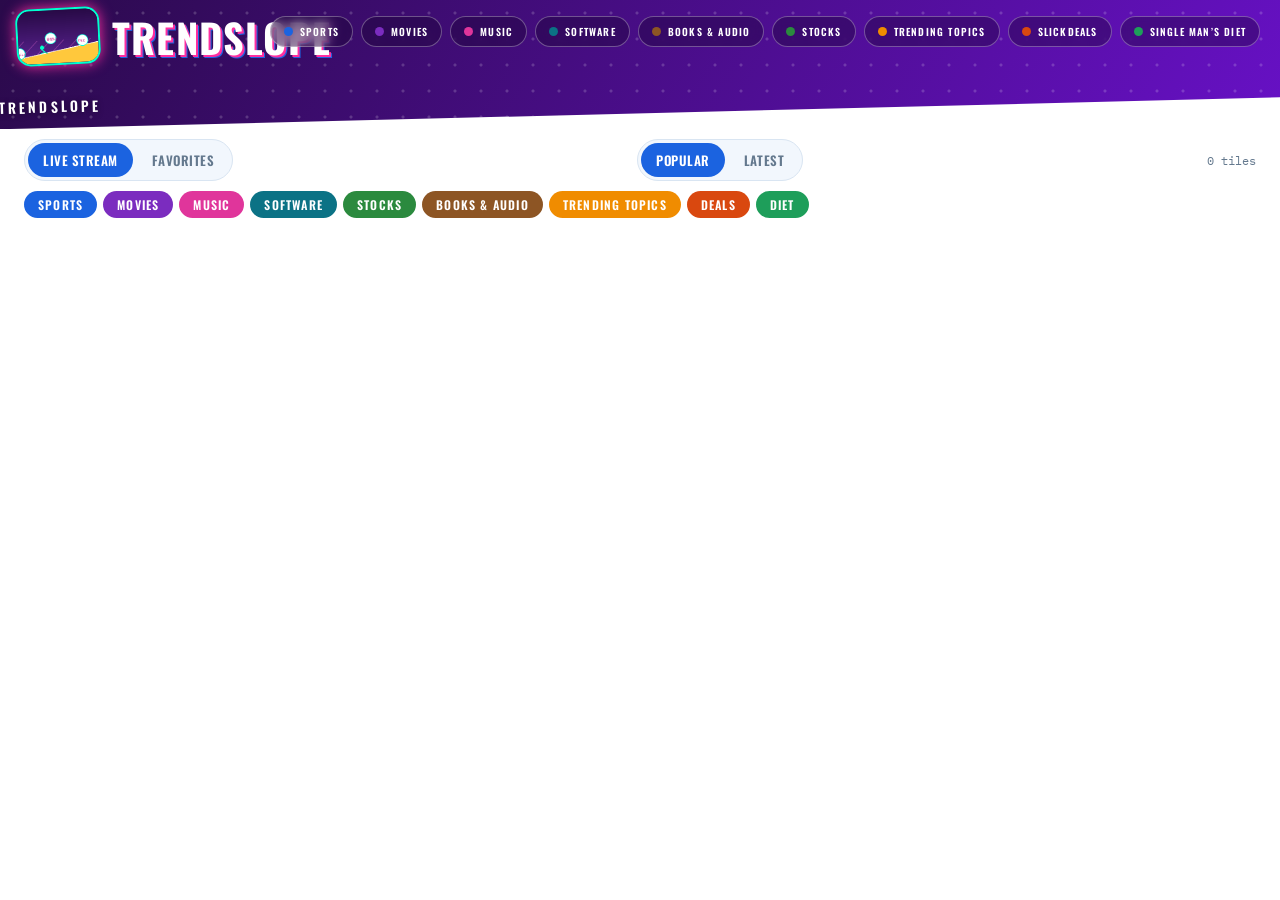
==== commit 26524a0a: "Add files via upload" ====
--- a/index.html
+++ b/index.html
@@ -285,7 +285,7 @@
 const playUrl=it=>`https://play.google.com/store/search?q=${encodeURIComponent(it.title||'')}&c=apps`;
 const SW={github:{open:'Open on GitHub',d:'github.com',m:it=>`<b>\u2605 ${fmtNum(it.metric)}</b> stars`},steam:{open:'Open on Steam',d:'store.steampowered.com',m:it=>`<b>\u{1F3AE} ${fmtNum(it.metric)}</b> playing`},itunes:{open:'Open on App Store',d:'apps.apple.com',play:1,m:it=>`<b>Apple #${it.metric}</b> chart`}};
 const baq=it=>encodeURIComponent(`${it.title||''} ${it.author||''}`.trim());
-const BAL={amazon:{l:'Amazon',s:'Amazon',d:'amazon.com',u:it=>`https://www.amazon.com/s?k=${baq(it)}&i=stripbooks`},amazonAu:{l:'Amazon',s:'Amazon',d:'amazon.com',u:it=>`https://www.amazon.com/s?k=${baq(it)}&i=audible`},barnes:{l:'Barnes & Noble',s:'B&N',d:'barnesandnoble.com',u:it=>`https://www.barnesandnoble.com/s/${baq(it).replace(/%20/g,'+')}`},gbooks:{l:'Google Books',s:'Google',d:'books.google.com',u:it=>`https://www.google.com/books?q=${baq(it)}`},apple:{l:'Apple Books',s:'Apple',d:'books.apple.com',u:it=>it.url},applepod:{l:'Apple Podcasts',s:'Apple',d:'podcasts.apple.com',u:it=>it.url},goodreads:{l:'Goodreads',s:'Goodreads',d:'goodreads.com',u:it=>`https://www.goodreads.com/search?q=${baq(it)}`},audible:{l:'Audible',s:'Audible',d:'audible.com',u:it=>`https://www.audible.com/search?keywords=${baq(it)}`},spotify:{l:'Spotify',s:'Spotify',d:'spotify.com',u:it=>`https://open.spotify.com/search/${baq(it)}`},ytpod:{l:'YouTube',s:'YouTube',d:'youtube.com',u:it=>`https://www.youtube.com/results?search_query=${encodeURIComponent((it.title||'')+' podcast')}`},amzmusic:{l:'Amazon Music',s:'Amazon',d:'music.amazon.com',u:it=>`https://music.amazon.com/search/${baq(it)}`}};
+const BAL={amazon:{l:'Amazon',s:'Amazon',d:'amazon.com',u:it=>`https://www.amazon.com/s?k=${baq(it)}&i=stripbooks`},amazonAu:{l:'Amazon',s:'Amazon',d:'amazon.com',u:it=>`https://www.amazon.com/s?k=${baq(it)}&i=audible`},barnes:{l:'Barnes & Noble',s:'B&N',d:'barnesandnoble.com',u:it=>`https://www.barnesandnoble.com/search?q=${baq(it)}`},gbooks:{l:'Google Books',s:'Google',d:'books.google.com',u:it=>`https://www.google.com/books?q=${baq(it)}`},apple:{l:'Apple Books',s:'Apple',d:'books.apple.com',u:it=>it.url},applepod:{l:'Apple Podcasts',s:'Apple',d:'podcasts.apple.com',u:it=>it.url},goodreads:{l:'Goodreads',s:'Goodreads',d:'goodreads.com',u:it=>`https://www.goodreads.com/search?q=${baq(it)}`},audible:{l:'Audible',s:'Audible',d:'audible.com',u:it=>`https://www.audible.com/search?keywords=${baq(it)}`},spotify:{l:'Spotify',s:'Spotify',d:'spotify.com',u:it=>`https://open.spotify.com/search/${baq(it)}`},ytpod:{l:'YouTube',s:'YouTube',d:'youtube.com',u:it=>`https://www.youtube.com/results?search_query=${encodeURIComponent((it.title||'')+' podcast')}`},amzmusic:{l:'Amazon Music',s:'Amazon',d:'music.amazon.com',u:it=>`https://music.amazon.com/search/${baq(it)}`}};
 const BAG={books:[['amazon','gbooks'],['apple','goodreads'],['barnes']],audiobooks:[['audible','amazonAu'],['apple','spotify']],podcasts:[['applepod','spotify'],['ytpod','amzmusic']]};   // two lines of two buttons on every tile, and Books adds a third line for Barnes & Noble
 const baLinks=(it,f)=>`<div class="links">${BAG[f].map(g=>`<div class="link-line">${g.map(k=>{const x=BAL[k],u=safeUrl(x.u(it));return u?`<a class="open-link" href="${esc(u)}" target="_blank" rel="noopener noreferrer" title="${esc(x.l)}"><img class="open-ico" src="https://www.google.com/s2/favicons?domain=${x.d}&sz=64" alt="" width="20" height="20" loading="lazy" referrerpolicy="no-referrer" onerror="this.style.display='none'"><span class="lbl">${esc(x.l)}</span> <span>\u2197</span></a>`:''}).join('')}</div>`).join('')}</div>`;
 const SPORTS=(()=>{const DISPLAY_TZ=PS.DISPLAY_TZ;
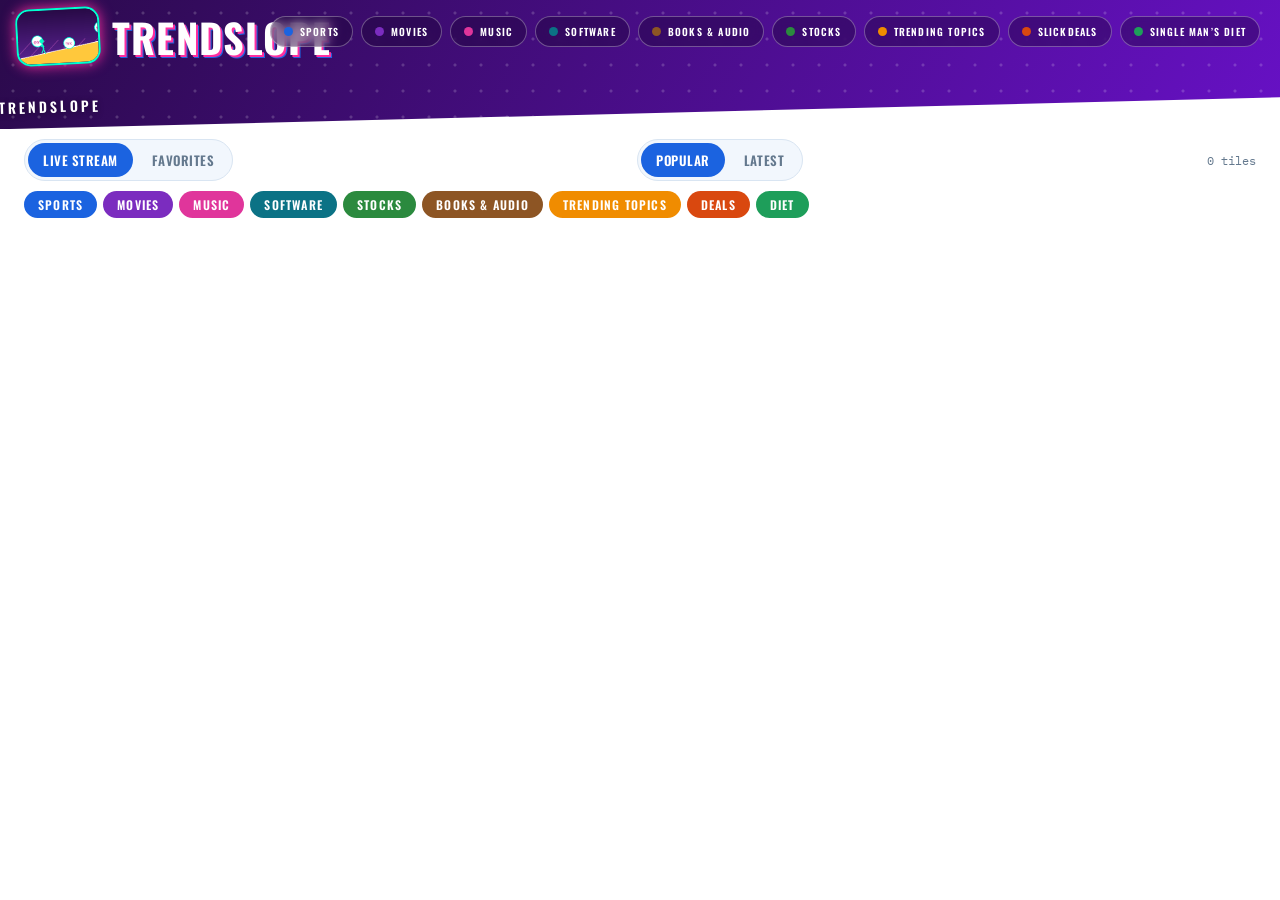
==== commit 65b2040b: "Add files via upload" ====
--- a/index.html
+++ b/index.html
@@ -221,7 +221,7 @@
  add(d.items.map((i,n)=>({id:'mu'+i.id,src:'music',raw:i,rank:i.rank||n+1,title:i.title,ts:i.date?dts(i.date):NaN})).filter(x=>!isNaN(x.ts)))}
 async function software(){for(const f of['github','steam','itunes']){const d=await J(RAW(SITE.software)+`data/${f}.json`);if(d)add(d.items.filter(i=>i.date).map((i,n)=>({id:'sw'+f+i.id,src:'software',f,raw:i,rank:(i.ranks&&(i.ranks['12']??i.ranks['0']))||n+1,title:i.title,ts:dts(i.date)})))}}
 async function booksAudio(){for(const f of['books','audiobooks','podcasts']){const d=await J(RAW(SITE.books)+`data/${f}.json`);if(d)add(d.items.filter(i=>i.date&&((i.ranks&&i.ranks['0'])||i.metric||999)<=20).map((i,n)=>({id:'ba'+f+i.id,src:'books',f,raw:i,rank:(i.ranks&&(i.ranks['12']??i.ranks['0']))||n+1,title:i.title,ts:dts(i.date)})))}}
-// Stocks: the Stocks site's overall board (All tab: a stock has to be on at least 2 of its 4 rankings, Gainers / Losers / Most Active / Buzz). The tile time is when the stock started trending.
+// Stocks: the Stocks site's overall board (All tab: a stock has to be on at least 2 of its 4 rankings, Gainers / Losers / Most Active / Buzz). The tile time is when the stock started trending. The 30-day window does not apply to it (see STSET in liveList): the top 20 always show.
 async function stocks(){const d=await J(RAW(SITE.stocks)+'data/board.json');if(!d||!d.stocks)return;
  const w=String((d.windows||[])[0]||''),nw=!!(d.sources&&'l' in d.sources),   // new board.json rows are [gain,loss,active,buzz,all,seen]; the old ones [gain,active,buzz,all,seen]
  rows=Object.entries(d.stocks).map(([sym,st])=>{let sc=(st.s||{})[w];if(sc&&!nw)sc=[sc[0],null,sc[1],sc[2],sc[3],sc[4]];return{sym,st,sc}}).filter(x=>x.sc);
@@ -501,7 +501,9 @@
  GSET=new Set([...byRk('social_media').slice(0,20),...byRk('reddit').slice(0,25),...byRk('google').filter(i=>addT(i)>=now-36e5).slice(0,25),...byRk('google').slice(0,20)].map(i=>i.id));
  // Slickdeals ignore the time window: deals from the past 2 hours + the top 20 overall by rank (deduped)
  const DSET=new Set(ITEMS.filter(i=>i.src=='deals'&&(i.rank<=20||i.ts>=now-2*36e5)).map(i=>i.id));
- const all=ITEMS.filter(i=>i.src=='sports'?(i.board&&i.pick&&i.ts>=lo&&i.ts<=eod.getTime()+DAY):i.src=='movies'?(i.rank!=null&&i.ts>=lo&&i.ts<=hi):i.src=='trends'?GSET.has(i.id):i.src=='deals'?DSET.has(i.id):(i.ts>=lo&&i.ts<=hi));
+ // Stocks ignore the time window too: the top 20 of the Stocks All board always show, even a stock that has been on the board for more than 30 days
+ const STSET=new Set(ITEMS.filter(i=>i.src=='stocks').sort((a,b)=>(a.rank||1e6)-(b.rank||1e6)).slice(0,20).map(i=>i.id));
+ const all=ITEMS.filter(i=>i.src=='sports'?(i.board&&i.pick&&i.ts>=lo&&i.ts<=eod.getTime()+DAY):i.src=='movies'?(i.rank!=null&&i.ts>=lo&&i.ts<=hi):i.src=='trends'?GSET.has(i.id):i.src=='deals'?DSET.has(i.id):i.src=='stocks'?STSET.has(i.id):(i.ts>=lo&&i.ts<=hi));
  all.push(...dietItems(lo,now+W,false));return all}
 // the header line: titles of what landed on the board in the last hour
 function ticker(){let L=liveList(36e5).filter(i=>i.ts<=now&&i.ts>=now-36e5);if(!L.length)L=liveList(DAY).filter(i=>i.ts<=now);
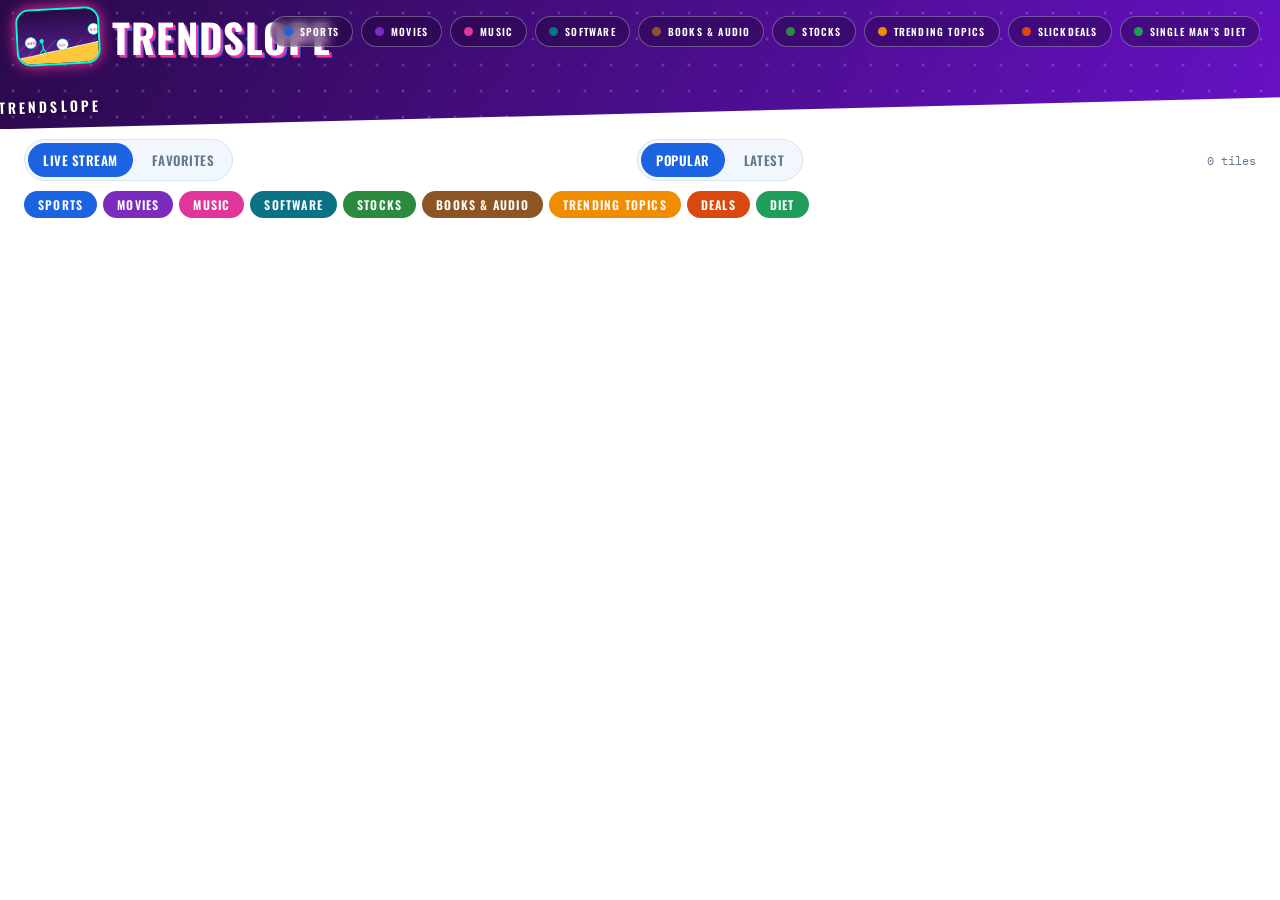
==== commit ec0dfa5b: "Add files via upload" ====
--- a/index.html
+++ b/index.html
@@ -434,6 +434,10 @@
  <div class="chip" title="Shares traded today"><small>Volume</small><span class="val">${stkShares(st.v)}</span>${rk(2)}</div>
  <div class="chip" title="Reddit mentions in the last 24 hours, and the change from the 24 hours before"><small>Buzz</small><span class="val">${stkCount(st.m)}${surge?`<span class="pct ${surge[0]=='\u25b2'?'up':surge[0]=='\u25bc'?'down':''}">${surge}</span>`:''}</span>${rk(3)}</div></div>
  ${st.since?`<p class="when"><span class="ago">${relT(st.since)}</span></p>`:''}<div class="links" style="grid-template-columns:repeat(${links.length},minmax(0,1fr))">${links.join('')}</div></div></article>`}
+// "See more" on the tiles whose own site has it (Movies, Music, Books & Audio, Software): the description is cut at 5 lines and the button shows only when text is really cut off.
+// EXP remembers which tiles are open, so a redraw (e.g. after favoriting) doesn't fold them shut again.
+const EXP=new Set();
+const dsc=(i,t,x)=>{const o=EXP.has(i.id);return`<p class="desc${x||''}${o?'':' clamp'}">${t}</p><button class="more" type="button" data-more="${esc(i.id)}"${o?'':' hidden'}>${o?'See less':'See more'}</button>`};
 const TILE={
 trends:i=>{const it=i.raw,src=TS[i.sk]||{l:'',o:''},h=Math.max(0,(now-Date.parse(it.started_trending))/36e5),vol=it.volume_unit==='hours'?(h<1?'<1hr trend':Math.floor(h)+'hr trend'):(it.volume||'');
  return`<article class="card"><div class="thumb-wrap">${imgT(it.image_url)}${favT(i)}<div class="rank-pill"><span>#${esc(it.rank)}</span>${chg(it)}</div></div><div class="body"><p class="title">${i.sk==='social_media'?esc(it.topic):`<a class="stretch" href="${esc(safeUrl(it.url))}" target="_blank" rel="noopener noreferrer">${esc(it.topic)}</a>`}</p><p class="desc${it.description?'':' none'}">${it.description?esc(it.description):'No summary yet.'}</p><div class="meta-block"><div class="meta"><span class="when">${rel(it.published||it.started_trending)}</span><span class="vol">${esc(vol)||'\u2014'}</span></div>${i.sk==='social_media'?`<div class="meta icons-row">${tNets(it)}</div>`:`<div class="meta link-row"><span class="go"><a class="go-link" href="${esc(safeUrl(it.url))}" target="_blank" rel="noopener noreferrer">${src.d?tFav(src.d):''}<span>${esc(src.o)}</span></a></span></div>`}</div></div></article>`},
@@ -443,13 +447,13 @@
  ic=(h,sr,n,lg)=>`<a href="${esc(h)}" target="_blank" rel="noopener noreferrer" title="${n}" aria-label="${n}"><img${lg?' class="logo"':''} src="${esc(sr)}" alt="" loading="lazy" referrerpolicy="no-referrer" onerror="this.replaceWith(document.createTextNode('${n[0]}'))"><span class="arrow">\u2197</span></a>`,
  chip=(l,v)=>`<div class="chip"><small>${l}</small>${v}</div>`,st=m.st===1||(Array.isArray(m.stream)&&m.stream.length>0),
  th=fmtDate(m.theatrical||m.release)||'\u2014',sm=fmtDate(m.digital)||(st?'Available now':'');
- return`<article class="card"><div class="thumb-wrap">${safeUrl(m.poster)?`<img src="${esc(safeUrl(m.poster))}" alt="" loading="lazy" referrerpolicy="no-referrer" onerror="this.outerHTML='<div class=&quot;thumb-fallback&quot;>No Poster</div>'">`:'<div class="thumb-fallback">No Poster</div>'}${favT(i)}${st?`<div class="stream-pill" title="${esc(watchLinks(m).slice(1).map(w=>w.name).join(', '))}">`+'\u25b6 Streaming</div>':m.rentbuy?'<div class="stream-pill rent">Rent / Buy</div>':''}${i.rank?`<div class="rank-pill">#${i.rank}</div>`:''}</div><div class="body"><p class="title">${esc(m.title)}</p><p class="desc${m.overview?'':' none'} clamp">${m.overview?esc(m.overview):'No summary yet.'}</p><div class="chips">${chip('RT',m.rt==null?'\u2014':Math.round(m.rt)+'%')}${chip('IMDb',m.imdb==null?'\u2014':m.imdb.toFixed(1))}${chip('Box',money(m.box))}</div><p class="watch-label">Score Links and Trailer</p><div class="links scores">${ic(`https://www.rottentomatoes.com/search?search=${encodeURIComponent(m.title)}`,fv('rottentomatoes.com'),'Rotten Tomatoes')}${ic(imdb,fv('imdb.com'),'IMDb')}${ic(yt,fv('youtube.com'),'YouTube')}</div><p class="watch-label">Get Tickets or Stream On</p><div class="links watch">${watchLinks(m).map(w=>ic(w.href,w.img||fv(w.domain),w.name,!!w.img)).join('')}</div><p class="dates"><b>Theaters:</b> ${esc(th)}${sm?`<br><b>Streaming:</b> ${esc(sm)}`:''}</p></div></article>`},
+ return`<article class="card"><div class="thumb-wrap">${safeUrl(m.poster)?`<img src="${esc(safeUrl(m.poster))}" alt="" loading="lazy" referrerpolicy="no-referrer" onerror="this.outerHTML='<div class=&quot;thumb-fallback&quot;>No Poster</div>'">`:'<div class="thumb-fallback">No Poster</div>'}${favT(i)}${st?`<div class="stream-pill" title="${esc(watchLinks(m).slice(1).map(w=>w.name).join(', '))}">`+'\u25b6 Streaming</div>':m.rentbuy?'<div class="stream-pill rent">Rent / Buy</div>':''}${i.rank?`<div class="rank-pill">#${i.rank}</div>`:''}</div><div class="body"><p class="title">${esc(m.title)}</p>${m.overview?dsc(i,esc(m.overview)):'<p class="desc none clamp">No summary yet.</p>'}<div class="chips">${chip('RT',m.rt==null?'\u2014':Math.round(m.rt)+'%')}${chip('IMDb',m.imdb==null?'\u2014':m.imdb.toFixed(1))}${chip('Box',money(m.box))}</div><p class="watch-label">Score Links and Trailer</p><div class="links scores">${ic(`https://www.rottentomatoes.com/search?search=${encodeURIComponent(m.title)}`,fv('rottentomatoes.com'),'Rotten Tomatoes')}${ic(imdb,fv('imdb.com'),'IMDb')}${ic(yt,fv('youtube.com'),'YouTube')}</div><p class="watch-label">Get Tickets or Stream On</p><div class="links watch">${watchLinks(m).map(w=>ic(w.href,w.img||fv(w.domain),w.name,!!w.img)).join('')}</div><p class="dates"><b>Theaters:</b> ${esc(th)}${sm?`<br><b>Streaming:</b> ${esc(sm)}`:''}</p></div></article>`},
 music:i=>{const it=i.raw,L=it.links||{},q=encodeURIComponent(`${it.title} ${it.artist}`),u=safeUrl(Object.values(L)[0]),
  defs=[['spotify','Spotify',`https://open.spotify.com/search/${q}`,'open.spotify.com'],['itunes','Apple',`https://music.apple.com/us/search?term=${q}`,'music.apple.com'],['video','Video',`https://www.youtube.com/results?search_query=${q}`,'youtube.com'],['billboard','Billboard','','billboard.com']],
  lf=d=>`<img class="lk-ico" src="https://www.google.com/s2/favicons?domain=${d}&sz=64" alt="" width="16" height="16" loading="lazy" referrerpolicy="no-referrer" onerror="this.style.display='none'">`,
  lk=defs.map(([k,n,sr,dm])=>{const x=safeUrl(L[k]);return x?`<a class="lk" href="${esc(x)}" target="_blank" rel="noopener noreferrer">${lf(dm)}${n} \u2197</a>`:sr?`<a class="lk s" href="${esc(sr)}" target="_blank" rel="noopener noreferrer">${lf(dm)}${n} \u{1F50D}</a>`:''}).join(''),
  r=it.ranks||{},m=it.metrics||{},c=[];if(r.spotify)c.push(`Spotify #${r.spotify}${m.spotify?' \u00b7 \u{1F3A7} '+cmp(m.spotify):''}`);if(r.billboard)c.push(`Hot 100 #${r.billboard}`);if(r.itunes)c.push(`Apple #${r.itunes}`);if(r.youtube)c.push(`YouTube #${r.youtube}${m.youtube?' \u00b7 \u25b6 '+cmp(m.youtube):''}`);
- return`<article class="card"><div class="thumb-wrap all">${u?`<a class="thumb-link" href="${esc(u)}" target="_blank" rel="noopener noreferrer">${imgT(it.image)}</a>`:imgT(it.image)}${favT(i)}<div class="rank-pill">#${i.rank}</div></div><div class="body"><p class="title">${esc(it.title)}</p><p class="artist">${esc(it.artist)}</p><p class="desc clamp">${esc(it.desc||'No description provided.')}</p><div class="links">${lk}</div><div class="meta"><span>${esc(fmtDate(it.date))}</span><span>${typeof it.metric=='number'?`<b>\u2605 ${it.metric.toFixed(1)}</b> score \u00b7 ${it.n}/${it.of} charts`:''}</span></div><div class="chips">${c.map(x=>`<span class="chip">${esc(x)}</span>`).join('')}</div></div></article>`},
+ return`<article class="card"><div class="thumb-wrap all">${u?`<a class="thumb-link" href="${esc(u)}" target="_blank" rel="noopener noreferrer">${imgT(it.image)}</a>`:imgT(it.image)}${favT(i)}<div class="rank-pill">#${i.rank}</div></div><div class="body"><p class="title">${esc(it.title)}</p><p class="artist">${esc(it.artist)}</p>${dsc(i,esc(it.desc||'No description provided.'))}<div class="links">${lk}</div><div class="meta"><span>${esc(fmtDate(it.date))}</span><span>${typeof it.metric=='number'?`<b>\u2605 ${it.metric.toFixed(1)}</b> score \u00b7 ${it.n}/${it.of} charts`:''}</span></div><div class="chips">${c.map(x=>`<span class="chip">${esc(x)}</span>`).join('')}</div></div></article>`},
 sports:i=>SPORTS(i.raw,i.sport),
 deals:i=>{const d=i.raw,pct=Math.min(100,Math.max(6,(d.rating/250)*100)),hc=heatClass(d.rating),hk=heatColor(d.rating);
  const th=d.thumbnail?`<img src="${esc(d.thumbnail)}" alt="" loading="lazy" onload="this.parentElement.style.aspectRatio=this.naturalWidth+'/'+this.naturalHeight" onerror="this.outerHTML='<div class=&quot;thumb-fallback&quot;>No Image</div>'">`:'<div class="thumb-fallback">No Image</div>';
@@ -463,10 +467,10 @@
  pick=`<button type="button" class="regen-btn pick-btn" data-day="${i.day}" data-slot="${e(i.slot)}" title="Pick this meal by hand from the product list" aria-label="Select this meal by hand">select</button>`;
  return`<div style="display:none">${DS.SM_SPRITE}</div><div class="day-card" data-wk="${i.wk}"><div class="day-header"><div class="day-name">${i.dn}<br><span class="day-date">${i.dt}</span></div><div class="day-header-totals"><div class="price">${tm}</div></div></div><div class="meal-row">${thumb}<div class="meal-info"><div class="meal-slot">${e(i.slot)}</div><div class="meal-name">${rest?`<span class="meal-brand">${e(rest)}</span>`:''}${e(name)}</div></div><div class="meal-money"><div class="meal-cal">${cal} cal*</div><div class="meal-price">${pd}</div><div class="meal-serving">Serving: ${e(serving)}</div>${DS.sourceControlHtml(i.day,i.slot,desired,src)}</div><div class="meal-actions${src==='frozen'?' frozen-actions':''}">${pick}${regen}${links}</div></div></div>`},
 books:i=>{const it=i.raw,url=safeUrl(it.url);
- return`<article class="card"><div class="thumb-wrap ${i.f}">${url?`<a class="thumb-link" href="${esc(url)}" target="_blank" rel="noopener noreferrer">${imgT(it.image)}</a>`:imgT(it.image)}${favT(i)}<div class="rank-pill">#${i.rank}</div></div><div class="body"><p class="title">${url?`<a href="${esc(url)}" target="_blank" rel="noopener noreferrer">${esc(it.title)}</a>`:esc(it.title)}</p>${it.author?`<p class="author">${esc(it.author)}</p>`:''}<p class="desc clamp">${esc(it.desc||'No description provided.')}</p>${baLinks(it,i.f)}<div class="meta"><span>${esc(fmtDate(it.date))}</span><span><b>Apple #${esc(it.metric)}</b> chart</span></div></div></article>`},
+ return`<article class="card"><div class="thumb-wrap ${i.f}">${url?`<a class="thumb-link" href="${esc(url)}" target="_blank" rel="noopener noreferrer">${imgT(it.image)}</a>`:imgT(it.image)}${favT(i)}<div class="rank-pill">#${i.rank}</div></div><div class="body"><p class="title">${url?`<a href="${esc(url)}" target="_blank" rel="noopener noreferrer">${esc(it.title)}</a>`:esc(it.title)}</p>${it.author?`<p class="author">${esc(it.author)}</p>`:''}${dsc(i,esc(it.desc||'No description provided.'))}${baLinks(it,i.f)}<div class="meta"><span>${esc(fmtDate(it.date))}</span><span><b>Apple #${esc(it.metric)}</b> chart</span></div></div></article>`},
 stocks:i=>stkTile(i),
 software:i=>{const it=i.raw,S2=SW[i.f],url=safeUrl(it.url);
- return`<article class="card"><div class="thumb-wrap ${i.f}">${url?`<a class="thumb-link" href="${esc(url)}" target="_blank" rel="noopener noreferrer">${imgT(it.image)}</a>`:imgT(it.image)}${favT(i)}<div class="rank-pill">#${i.rank}</div></div><div class="body"><p class="title">${url?`<a href="${esc(url)}" target="_blank" rel="noopener noreferrer">${esc(it.title)}</a>`:esc(it.title)}</p><p class="desc clamp">${esc(it.desc||'No description provided.')}</p><div class="sw-links">${url?`<a class="open-link" href="${esc(url)}" target="_blank" rel="noopener noreferrer"><img class="open-ico" src="https://www.google.com/s2/favicons?domain=${S2.d}&sz=64" alt="" width="20" height="20" loading="lazy" referrerpolicy="no-referrer" onerror="this.style.display='none'">${S2.open} <span>\u2197</span></a>`:''}${S2.play?`<a class="open-link" href="${esc(playUrl(it))}" target="_blank" rel="noopener noreferrer" title="Search Google Play"><img class="open-ico" src="https://www.google.com/s2/favicons?domain=play.google.com&sz=64" alt="" width="20" height="20" loading="lazy" referrerpolicy="no-referrer" onerror="this.style.display='none'">Search Google Play <span>\u2197</span></a>`:''}</div><div class="meta"><span>${esc(fmtDate(it.date))}</span><span>${S2.m(it)}</span></div></div></article>`}};
+ return`<article class="card"><div class="thumb-wrap ${i.f}">${url?`<a class="thumb-link" href="${esc(url)}" target="_blank" rel="noopener noreferrer">${imgT(it.image)}</a>`:imgT(it.image)}${favT(i)}<div class="rank-pill">#${i.rank}</div></div><div class="body"><p class="title">${url?`<a href="${esc(url)}" target="_blank" rel="noopener noreferrer">${esc(it.title)}</a>`:esc(it.title)}</p>${dsc(i,esc(it.desc||'No description provided.'))}<div class="sw-links">${url?`<a class="open-link" href="${esc(url)}" target="_blank" rel="noopener noreferrer"><img class="open-ico" src="https://www.google.com/s2/favicons?domain=${S2.d}&sz=64" alt="" width="20" height="20" loading="lazy" referrerpolicy="no-referrer" onerror="this.style.display='none'">${S2.open} <span>\u2197</span></a>`:''}${S2.play?`<a class="open-link" href="${esc(playUrl(it))}" target="_blank" rel="noopener noreferrer" title="Search Google Play"><img class="open-ico" src="https://www.google.com/s2/favicons?domain=play.google.com&sz=64" alt="" width="20" height="20" loading="lazy" referrerpolicy="no-referrer" onerror="this.style.display='none'">Search Google Play <span>\u2197</span></a>`:''}</div><div class="meta"><span>${esc(fmtDate(it.date))}</span><span>${S2.m(it)}</span></div></div></article>`}};
 // ===== render =====
 const ago=t=>{const m=Math.round((t-now)/6e4),a=Math.abs(m);const s=a<60?a+'m':a<1440?Math.round(a/60)+'h':Math.round(a/1440)+'d';return m>0?'in '+s:s+' ago'};
 const SHEETS={};let READY=false;const BASE=new CSSStyleSheet();
@@ -479,13 +483,21 @@
 const NAMES={movies:'Movies',music:'Music',software:'Software',books:'Books & Audio',stocks:'Stocks',trends:'Trending Topics',deals:'Slickdeals',sports:'Sports',diet:'Single Man\u2019s Diet'};
 const subOf=i=>i.src=='trends'?SUBS[i.sk]:(i.src=='software'||i.src=='books')?SUBS[i.f]:i.src=='sports'?SPORTL[i.sport]:i.src=='diet'?(DS.getMealSource(i.meal)=='frozen'?'Frozen':'Fast Food'):'';
 let tileDrag=null;const srcPtr=(sl,e)=>{const r=sl.getBoundingClientRect();return(r.width&&(e.clientX-r.left)/r.width>=.5)?'fast':'frozen'};
+function togDesc(d,b){if(!d)return;const open=d.classList.contains('clamp');d.classList.toggle('clamp',!open);
+ if(b){b.textContent=open?'See less':'See more';open?EXP.add(b.dataset.more):EXP.delete(b.dataset.more)}}
+// "See more" only on descriptions that are really cut off: checked after every draw, once the fonts load, and on resize (all reads first, then all writes)
+function fitMore(){const g=document.getElementById('grid');if(!g||g.offsetParent===null)return;const rows=[];
+ HOSTS.forEach(h=>{if(!h.isConnected)return;h._r.querySelectorAll('.desc.clamp').forEach(d=>{const b=d.nextElementSibling;if(b&&b.classList.contains('more'))rows.push([b,d.scrollHeight<=d.clientHeight+1])})});
+ rows.forEach(([b,x])=>{b.hidden=x})}
+function fitSoon(){if(fitSoon.t)return;fitSoon.t=requestAnimationFrame(()=>{fitSoon.t=0;fitMore()})}
 function host(i){let h=HOSTS.get(i.id);if(h)return h;h=document.createElement('div');h.className='tile';const r=h.attachShadow({mode:'open'});r.adoptedStyleSheets=[SHEETS[i.src],BASE];
  r.addEventListener('change',e=>{const t=e.target;if(t.classList&&t.classList.contains('fav-input')){const it=CUR.get(t.dataset.id);if(it&&FAV[it.src])FAV[it.src].set(it,t.checked)}});
  r.addEventListener('click',e=>{const t=e.target;if(!t.closest)return;
   const ic=t.closest('.day-card .src-ic');if(ic){const c=ic.closest('.src-ctl');dietEdit(wkOf(c),P=>DS.setPool(P.week,+c.dataset.day,c.dataset.slot,ic.dataset.src));return}
   const pb=t.closest('.day-card .pick-btn');if(pb){dietSelect(wkOf(pb),+pb.dataset.day,pb.dataset.slot);return}
   const rb=t.closest('.day-card .regen-btn');if(rb){dietEdit(wkOf(rb),P=>{const ok=DS.regen(P.week,+rb.dataset.day,rb.dataset.slot);if(!ok)alert('No replacement meal found (the meal lists may still be loading).');return ok});return}
-  const d=t.closest('.desc');if(d&&!t.closest('a'))d.classList.toggle('clamp')});
+  const mb=t.closest('.more[data-more]');if(mb){togDesc(mb.previousElementSibling,mb);return}
+  const d=t.closest('.desc');if(d&&!t.closest('a')){const b=d.nextElementSibling,bt=b&&b.classList.contains('more')?b:null;if(!bt||!bt.hidden)togDesc(d,bt)}});   // clicking the text itself also opens/closes it (only when it is cut off)
  r.addEventListener('pointerdown',e=>{const sl=e.target.closest&&e.target.closest('.day-card .src-slider');if(!sl)return;e.preventDefault();tileDrag={sl,start:sl.dataset.src};try{sl.setPointerCapture(e.pointerId)}catch{}sl.dataset.src=srcPtr(sl,e)});
  r.addEventListener('pointermove',e=>{if(tileDrag)tileDrag.sl.dataset.src=srcPtr(tileDrag.sl,e)});
  const endDrag=(e,cancel)=>{if(!tileDrag)return;const{sl,start}=tileDrag;tileDrag=null;const c=sl.closest('.src-ctl'),nx=cancel?start:srcPtr(sl,e);sl.dataset.src=nx;if(nx!==start)dietEdit(wkOf(c),P=>DS.setPool(P.week,+c.dataset.day,c.dataset.slot,nx))};
@@ -540,7 +552,7 @@
 // and only then are the tiles built. LOADING stops infinite scroll and the minute timer from drawing early.
 let LTOK=0,RENDERS=0,LOADING=0;
 function showLoading(){document.getElementById('grid').style.display='none';document.getElementById('loading').hidden=false;document.getElementById('count').textContent='';document.getElementById('moreBtn').style.display='none'}
-function hideLoading(){document.getElementById('grid').style.display='';document.getElementById('loading').hidden=true}
+function hideLoading(){document.getElementById('grid').style.display='';document.getElementById('loading').hidden=true;fitSoon()}
 const toControls=()=>scrollTo({top:Math.max(0,document.querySelector('.controls').offsetTop-8)});
 const nextPaint=()=>new Promise(r=>requestAnimationFrame(()=>setTimeout(r,30)));   // resolves right after the browser has painted
 async function renderSoon(pre){const t=++LTOK;LOADING=1;showLoading();toControls();   // 1. old tiles out of sight, "Loading..." in (the new choice is already blue: ui() ran first)
@@ -564,7 +576,7 @@
   if(S.sort=='new'){const dd=new Date(i.ts);dd.setHours(0,0,0,0);const dk=dd.getTime();if(dk!==lastDay){lastDay=dk;const df=Math.round((dk-t0.getTime())/DAY),dv=document.createElement('div');dv.className='daydiv';dv.innerHTML=(df==0?'Today':df==1?'Tomorrow':df==-1?'Yesterday':dd.toLocaleDateString('en-US',{weekday:'long'}))+`<small>${dd.toLocaleDateString('en-US',{month:'short',day:'numeric'})}</small>`;out.push(dv)}}
   const sub=subOf(i),h=host(i),html=`<div class="tile-body${i.src=='sports'?' light-theme':''}"${i.src=='sports'?` data-sport="${SPN[i.sport]||i.sport}"`:''}><a class="tl-top" href="#/${i.src}${i.src=='sports'?'/'+(SPAGE[i.sport]||'index.html'):''}" title="Open ${NAMES[i.src]}${sub?' \u00b7 '+sub:''} here"><span>${NAMES[i.src]}${sub?` <em>\u00b7 ${sub}</em>`:''}</span><span class="tl-go">\u2197</span></a>${TILE[i.src](i)}</div>`;
   if(h._h!==html){h._r.innerHTML=html;h._h=html}h.dataset.src=i.src;h.classList.remove('w2');out.push(h)}
- document.getElementById('grid').replaceChildren(...new Set(out));RENDERS++;if(!LOADING)hideLoading();ticker();
+ document.getElementById('grid').replaceChildren(...new Set(out));RENDERS++;if(!LOADING)hideLoading();ticker();fitSoon();
  const mb=document.getElementById('moreBtn');mb.style.display=SHOWN<LASTTOTAL?'inline-block':'none';mb.textContent=`Load more (${LASTTOTAL-SHOWN} left)`;
  if(!render.t)render.t=setTimeout(()=>{render.t=0;const m=document.getElementById('more').getBoundingClientRect();if(m.top<innerHeight+900&&SHOWN<LASTTOTAL){SHOWN+=60;render()}},60)}
 function ui(){const btn=(a,k,v,n)=>`<button class="tab ${S[k]==v?'on':''}" data-${a}="${v}">${n}</button>`;
@@ -630,7 +642,7 @@
 function route(){const m=location.hash.match(/^#\/(\w+)(?:\/(.*))?$/);if(m&&SITE[m[1]])showSite(m[1],m[2]||'');else showMain()}
 const repaintSports=()=>{if(document.body.dataset.site=='sports')paint(sportsBg())};
 addEventListener('storage',repaintSports);TSB.ready.then(repaintSports);try{matchMedia('(prefers-color-scheme: dark)').addEventListener('change',repaintSports)}catch{}
-addEventListener('hashchange',route);addEventListener('resize',fitView);try{new ResizeObserver(fitView).observe(document.querySelector('.disco'))}catch{}
+addEventListener('hashchange',route);addEventListener('resize',fitView);addEventListener('resize',fitSoon);try{new ResizeObserver(fitView).observe(document.querySelector('.disco'))}catch{}
 document.getElementById('back').onclick=()=>{history.replaceState(null,'',location.pathname+location.search);route()};   // one click, whatever the site did inside its frame
 const burger=document.getElementById('burger'),menu=document.getElementById('menu'),closeMenu=()=>{menu.classList.remove('open');burger.setAttribute('aria-expanded','false')};
 burger.onclick=e=>{e.stopPropagation();burger.setAttribute('aria-expanded',menu.classList.toggle('open'))};
@@ -653,7 +665,7 @@
 const kick=()=>{slope()};
 requestAnimationFrame(()=>requestAnimationFrame(kick));[150,500,1200,2500,5000].forEach(ms=>setTimeout(kick,ms));
 addEventListener('load',kick);addEventListener('pageshow',kick);document.addEventListener('visibilitychange',()=>{if(!document.hidden)kick()});
-document.fonts&&document.fonts.ready.then(()=>{slope();kick()});[300,1200,3000].forEach(ms=>setTimeout(slope,ms));
+document.fonts&&document.fonts.ready.then(()=>{slope();kick();fitSoon()});[300,1200,3000].forEach(ms=>setTimeout(slope,ms));
 addEventListener('storage',render);setInterval(render,9e5);
 showLoading();sheets();const bootDone=()=>{if(!BOOT)return;BOOT=false;render();kick()};
 Promise.allSettled([()=>TSB.ready,movies,music,software,booksAudio,stocks,deals,sports,trends,diet,scores].map(f=>{try{return Promise.resolve(f())}catch(e){return Promise.resolve()}})).then(()=>{bootDone();SETTLED=true;ORD={};render()});setTimeout(bootDone,8000);   // first draw when everything has arrived (or after 8s)
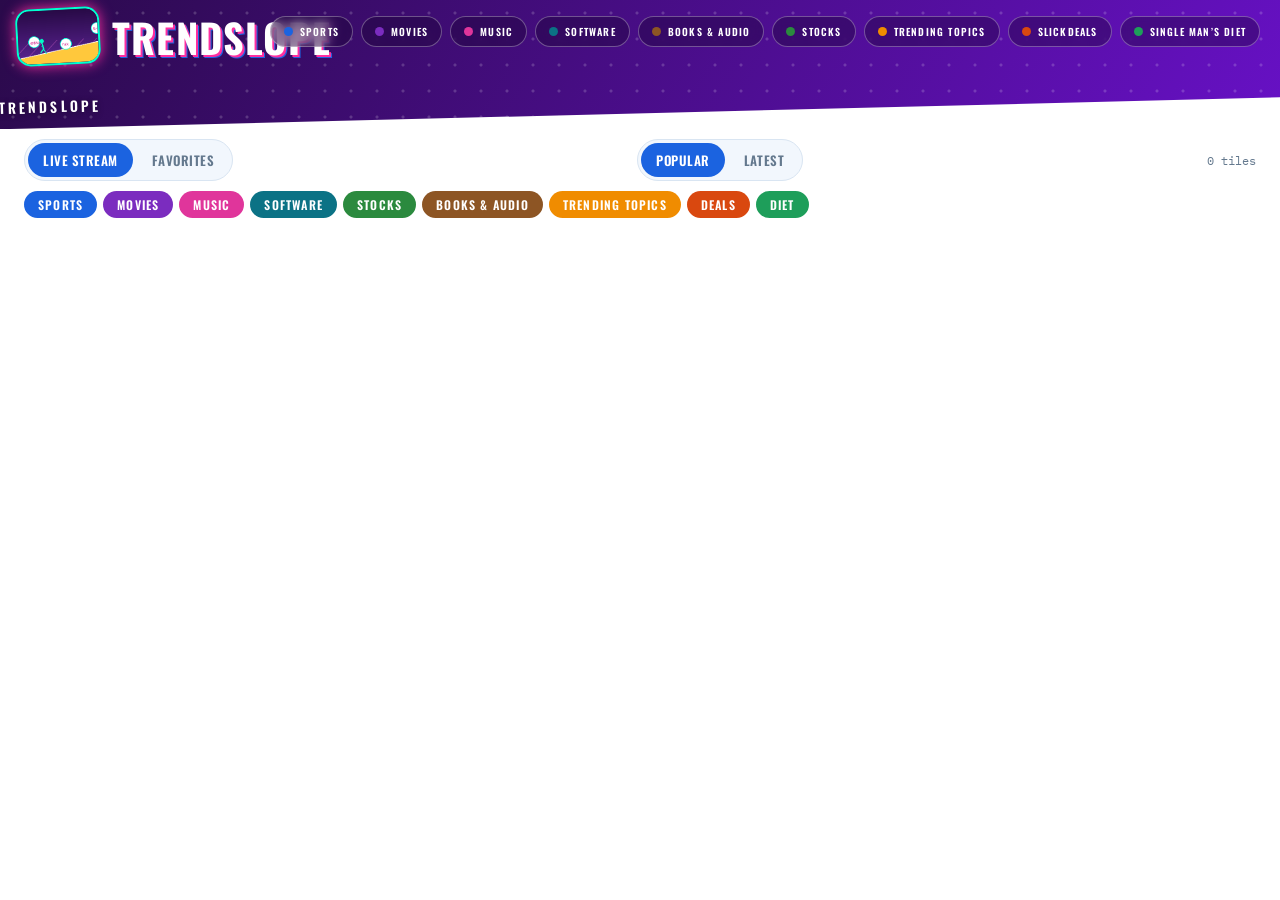
==== commit 7dc1f2be: "Add files via upload" ====
--- a/index.html
+++ b/index.html
@@ -77,7 +77,7 @@
 #totop{display:flex;position:fixed;right:1rem;bottom:calc(1rem + env(safe-area-inset-bottom,0px));z-index:400;align-items:center;gap:.4rem;font:600 .78rem system-ui,-apple-system,sans-serif;color:#fff;background:linear-gradient(100deg,#2a0a4a,#6a11cb);border:1px solid #8e2de2;border-radius:999px;padding:.45rem .85rem;cursor:pointer;box-shadow:0 10px 24px -12px rgba(0,0,0,.6);opacity:0;pointer-events:none;transform:translateY(8px);transition:opacity .2s,transform .2s}
 #totop.show{opacity:1;pointer-events:auto;transform:none}
 #totop:hover{border-color:#ff2fa0;color:#ffd0ec}
-body.site-mode #totop{display:none}
+body[data-site=sports] #totop{bottom:calc(3.5rem + env(safe-area-inset-bottom,0px))}   /* the Sports pages have their own Key button in this corner, so Top sits just above it */
 #totop svg{width:.95rem;height:.95rem;fill:none;stroke:currentColor;stroke-width:1.8;stroke-linecap:round;stroke-linejoin:round}
 #back svg{width:.95rem;height:.95rem;fill:none;stroke:currentColor;stroke-width:1.8;stroke-linecap:round;stroke-linejoin:round}
 body.site-mode{height:100vh;height:100dvh;display:flex;flex-direction:column;overflow:hidden}
@@ -596,6 +596,12 @@
 
 // ===== menu + in-page viewer: the other sites open in an iframe under the Trendslope header =====
 let MAINY=0;const sv=document.getElementById('siteview');
+// Top button, on the main page and inside every site in the viewer: the main grid scrolls this page, but a site scrolls inside its frame,
+// so the frame reports how far it has scrolled (ts-embed.js) and is asked to go back up when Top is tapped
+const inSite=()=>document.body.classList.contains('site-mode'),setTop=on=>{const b=document.getElementById('totop');b&&b.classList.toggle('show',!!on)},topShown=y=>y>innerHeight*.8;
+function siteTop(){const f=sv.firstElementChild;if(!f)return;
+ if(f._coop){try{f.contentWindow.postMessage({tsEmbed:1,type:'top'},new URL(f.dataset.u).origin)}catch{}return}   // ts-embed.js in the site scrolls it
+ try{f.contentWindow.scrollTo({top:0,behavior:'smooth'})}catch{}}   // a same-origin frame without ts-embed.js is scrolled directly
 // each site's own mobile scale (its viewport tag's initial-scale), vs this page's 1.0
 const SITEBG={movies:'#FFFFFF',music:'#FFFFFF',software:'#FFFFFF',books:'#FFFFFF',stocks:'#FFFFFF',trends:'#FFFFFF',deals:'#FFFFFF',sports:'#0d1322',diet:'#EEF2F0'},paint=c=>{document.documentElement.style.background=document.body.style.background=c||''};   // each site's own page color fills the strip under the slope, so the page drops in below it seamlessly
 // banner scroll-away: plain top / margin offsets (no transforms or custom properties, which iOS Safari mishandles together with clip-path)
@@ -610,7 +616,7 @@
 function openSite(key,sub){location.hash='#/'+key+(sub?'/'+sub:'')}
 // a fresh iframe each time (its first load replaces the blank page instead of adding browser-history steps)
 function showSite(key,sub){const url=SITEURL(key,sub);if(!document.body.classList.contains('site-mode')){MAINY=scrollY;document.body.classList.add('site-mode')}
- const cur=sv.firstElementChild;if(!cur||cur.dataset.u!==url){document.body.classList.remove('coop');const f=document.createElement('iframe');f.dataset.u=url;f.title=NAMES[key];f.src=url;
+ const cur=sv.firstElementChild;if(!cur||cur.dataset.u!==url){document.body.classList.remove('coop');setTop(false);const f=document.createElement('iframe');f.dataset.u=url;f.title=NAMES[key];f.src=url;
   const s=SITESCALE[key],k=s/PSCALE,mobile=isMob();if(mobile&&s&&Math.abs(k-1)>.01)f.style.cssText=`inset:auto;top:0;left:0;width:${100/k}%;height:${100/k}%;transform:scale(${k});transform-origin:0 0`;   // lay the site out at its own width, then scale it to fit
   const sk=(mobile&&s&&Math.abs(k-1)>.01)?k:1;f._sk=sk;
   cancelAnimationFrame(FOLLOW);
@@ -619,11 +625,11 @@
    const pad=()=>{const extra=document.body.dataset.site=='diet'?(slope.rise||0):0;tgt.style.paddingTop=(base+(hd.offsetHeight-extra)/sk)+'px'};   // the site starts just under the banner...
    pad();addEventListener('resize',pad);f._unpad=()=>{removeEventListener('resize',pad);tgt.style.paddingTop=''};
    cancelAnimationFrame(FOLLOW);
-   const tick=()=>{try{const y=Math.max(0,w.scrollY||root.scrollTop||0);shiftHdr(Math.min(y*sk,hd.offsetHeight))}catch{}FOLLOW=requestAnimationFrame(tick)};tick()}catch{}});   // ...and the banner moves up exactly as far as the site scrolls (same origin; read every frame so it stays smooth even when iOS delays scroll events)
+   const tick=()=>{try{const y=Math.max(0,w.scrollY||root.scrollTop||0);shiftHdr(Math.min(y*sk,hd.offsetHeight));setTop(topShown(y*sk))}catch{}FOLLOW=requestAnimationFrame(tick)};tick()}catch{}});   // ...and the banner moves up exactly as far as the site scrolls (same origin; read every frame so it stays smooth even when iOS delays scroll events)
   if(key=='sports')f.addEventListener('load',()=>{try{const b=f.contentDocument.body,sync=()=>paint(getComputedStyle(b).getPropertyValue('--bg').trim()||(b.classList.contains('light-theme')?'#f5f7fc':'#0d1322'));sync();new MutationObserver(sync).observe(b,{attributes:true,attributeFilter:['class']})}catch{}});   // follow the theme toggle inside the frame
   sv.replaceChildren(f);if(DBG){dbg('waiting for ts-embed from '+url);setTimeout(()=>{if(!f._coop&&sv.firstElementChild===f)dbg('NO hello after 4s: ts-embed.js is not on this site (check /ts-embed.js loads and the script line is in the page)')},4000)}}
  document.body.dataset.site=key;paint(key=='sports'?sportsBg():key=='diet'?'':SITEBG[key]);slope.k='';scrollTo(0,0);slope();shiftHdr(0);fitView();setTimeout(slope,60);setTimeout(fitView,60);setTimeout(fitView,400)}
-function showMain(){if(!document.body.classList.contains('site-mode'))return;document.body.classList.remove('site-mode','coop');delete document.body.dataset.site;cancelAnimationFrame(FOLLOW);paint('');shiftHdr(0);sv.replaceChildren();slope.k='';slope();render();scrollTo(0,MAINY)}
+function showMain(){if(!document.body.classList.contains('site-mode'))return;document.body.classList.remove('site-mode','coop');delete document.body.dataset.site;cancelAnimationFrame(FOLLOW);paint('');shiftHdr(0);sv.replaceChildren();slope.k='';slope();render();scrollTo(0,MAINY);setTop(topShown(scrollY))}
 // sites with ts-embed.js announce themselves and report their height; the frame then grows to fit and the page itself scrolls
 // add ?tsdebug=1 to the Trendslope address to see what the frame is sending
 const DBG=/[?&]tsdebug/.test(location.search);let dbgEl;const dbg=t=>{if(!DBG)return;if(!dbgEl){dbgEl=document.createElement('div');dbgEl.style.cssText='position:fixed;left:6px;top:14px;z-index:99999;background:#000c;color:#0f0;font:11px/1.3 monospace;padding:4px 7px;border-radius:6px;max-width:92vw;pointer-events:none';document.body.appendChild(dbgEl)}dbgEl.dataset.t=t;dbgEl.textContent=t+' | '+viewInfo()};
@@ -637,8 +643,8 @@
 addEventListener('message',e=>{const f=sv.firstElementChild;if(!f||e.source!==f.contentWindow)return;const m=e.data;if(!m||m.tsEmbed!==1)return;
  let ok=false;try{ok=e.origin===new URL(f.dataset.u).origin}catch{}if(!ok)return;
  if(m.type!=='scroll')dbg('ts-embed: '+m.type+' from '+e.origin);
- if(m.type==='hello'){if(!f._coop){f._coop=1;document.body.classList.add('coop');cancelAnimationFrame(FOLLOW);try{f._unpad&&f._unpad()}catch{}}shiftHdr(0);fitView();sendPad()}
- else if(m.type==='scroll'&&f._coop&&typeof m.y=='number'){const hd=document.querySelector('.disco');shiftHdr(Math.min(Math.max(0,m.y)*(f._sk||1),hd.offsetHeight))}});
+ if(m.type==='hello'){if(!f._coop){f._coop=1;document.body.classList.add('coop');cancelAnimationFrame(FOLLOW);try{f._unpad&&f._unpad()}catch{}}shiftHdr(0);setTop(false);fitView();sendPad()}
+ else if(m.type==='scroll'&&f._coop&&typeof m.y=='number'){const hd=document.querySelector('.disco'),py=Math.max(0,m.y)*(f._sk||1);shiftHdr(Math.min(py,hd.offsetHeight));setTop(topShown(py))}});
 function route(){const m=location.hash.match(/^#\/(\w+)(?:\/(.*))?$/);if(m&&SITE[m[1]])showSite(m[1],m[2]||'');else showMain()}
 const repaintSports=()=>{if(document.body.dataset.site=='sports')paint(sportsBg())};
 addEventListener('storage',repaintSports);TSB.ready.then(repaintSports);try{matchMedia('(prefers-color-scheme: dark)').addEventListener('change',repaintSports)}catch{}
@@ -659,9 +665,9 @@
   if(half>0){x=(x+half/90*dt)%half;tr.style.marginLeft=(-x).toFixed(1)+'px'}   // full loop of the repeated text every 90s, as before
   requestAnimationFrame(step)};
  requestAnimationFrame(step)})();
-const toTop=document.getElementById('totop');   // jump back to top (main page): shows after scrolling down a screen or so
-toTop.onclick=()=>scrollTo({top:0,behavior:'smooth'});
-addEventListener('scroll',()=>toTop.classList.toggle('show',scrollY>innerHeight*.8),{passive:true});
+const toTop=document.getElementById('totop');   // jump back to top: shows after scrolling down a screen or so, on the main page and inside every site in the viewer
+toTop.onclick=()=>inSite()?siteTop():scrollTo({top:0,behavior:'smooth'});
+addEventListener('scroll',()=>{if(!inSite())setTop(topShown(scrollY))},{passive:true});
 const kick=()=>{slope()};
 requestAnimationFrame(()=>requestAnimationFrame(kick));[150,500,1200,2500,5000].forEach(ms=>setTimeout(kick,ms));
 addEventListener('load',kick);addEventListener('pageshow',kick);document.addEventListener('visibilitychange',()=>{if(!document.hidden)kick()});
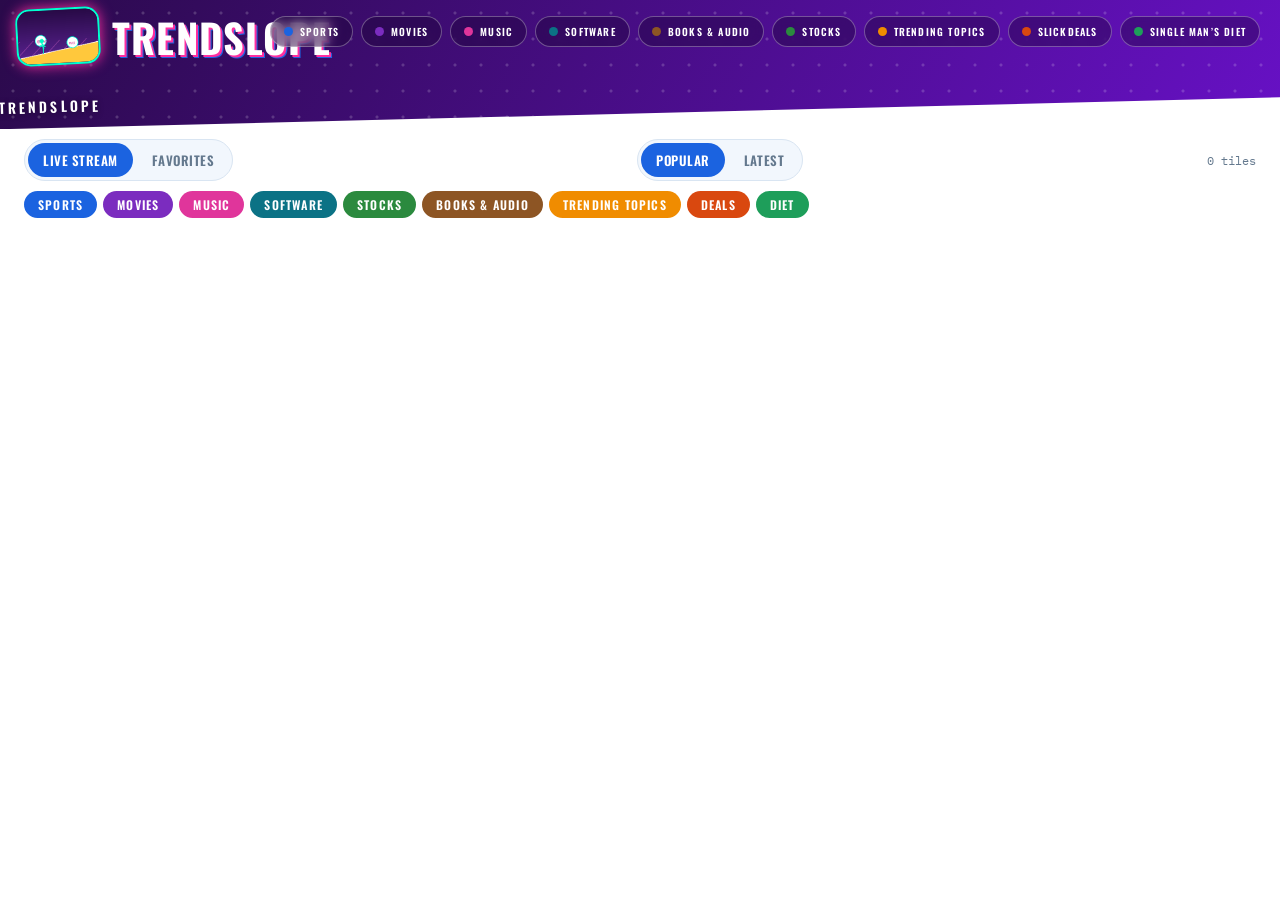
==== commit 5ca05da0: "Add files via upload" ====
--- a/index.html
+++ b/index.html
@@ -227,7 +227,9 @@
  rows=Object.entries(d.stocks).map(([sym,st])=>{let sc=(st.s||{})[w];if(sc&&!nw)sc=[sc[0],null,sc[1],sc[2],sc[3],sc[4]];return{sym,st,sc}}).filter(x=>x.sc);
  const rk=n=>{const m=new Map();rows.filter(x=>(x.sc[n]||0)>0).sort((a,b)=>b.sc[n]-a.sc[n]||a.sym.localeCompare(b.sym)).forEach((x,k)=>m.set(x.sym,k+1));return m};   // rank on each of the site's tabs
  const R=[0,1,2,3].map(rk),board=rows.filter(x=>(x.sc[4]||0)>0).sort((a,b)=>b.sc[4]-a.sc[4]||a.sym.localeCompare(b.sym));
- add(board.map((x,k)=>({id:'st'+x.sym,src:'stocks',raw:{...x.st,sym:x.sym,rks:R.map(m=>m.get(x.sym)||0)},rank:k+1,title:(x.sym+' '+(x.st.n||'')).trim(),ts:Date.parse(x.st.since)})).filter(x=>!isNaN(x.ts)).slice(0,20))}   // only the top 20 of the Stocks All board
+ add(board.map((x,k)=>({id:'st'+x.sym,src:'stocks',raw:{...x.st,sym:x.sym,rks:R.map(m=>m.get(x.sym)||0)},rank:k+1,title:(x.sym+' '+(x.st.n||'')).trim(),ts:Date.parse(x.st.since)})).filter(x=>!isNaN(x.ts)).slice(0,20));   // only the top 20 of the Stocks All board
+ // the index tiles (S&P 500, Dow, Nasdaq) come from board.json "indices" with ranks 0.1, 0.2, 0.3, so they sort ahead of #1; they are extra to the top 20 (see STSET)
+ add(Object.entries(d.indices||{}).filter(([,x])=>x&&x.p!=null&&x.rk!=null).map(([sym,x])=>({id:'stx'+sym.replace(/\W/g,''),src:'stocks',idx:1,raw:{...x,sym,idx:1},rank:x.rk,title:x.n||sym,ts:Date.parse(x.t)})).filter(x=>!isNaN(x.ts)))}
 const hid=s=>{let h=5381;for(let i=0;i<s.length;i++)h=(h*33^s.charCodeAt(i))>>>0;return h.toString(36)};
 async function deals(){try{const seenD=new Set();const r=await fetch(RAW(SITE.deals)+'deals.xml?v='+Math.floor(now/9e5));const x=new DOMParser().parseFromString(await r.text(),'text/xml');
  const EX=new Map();try{const xr=new DOMParser().parseFromString(await(await fetch(RAW(SITE.deals)+'expired.xml?v='+Math.floor(now/9e5))).text(),'text/xml');xr.querySelectorAll('expiration').forEach(e=>{const t=(e.querySelector('title')?.textContent||'').trim(),rt=parseInt(e.querySelector('rating')?.textContent,10);if(t)EX.set(t,{expired:(e.querySelector('expired')?.textContent||'').trim().toLowerCase()==='true',rating:Number.isFinite(rt)?rt:null})})}catch{}   // expired.xml: which deals are expired + a fresher rating
@@ -416,7 +418,7 @@
 const stkShares=v=>v==null?'\u2014':v>=1e9?`${(v/1e9).toFixed(2)}B`:v>=1e8?`${Math.round(v/1e6)}M`:v>=1e6?`${(v/1e6).toFixed(1)}M`:v>=1e3?`${Math.round(v/1e3)}K`:String(Math.round(v));
 const stkCount=v=>v==null?'\u2014':v>=1e4?`${(v/1e3).toFixed(0)}K`:v>=1e3?`${(v/1e3).toFixed(1)}K`:String(v);
 const stkSign=v=>(v>0?'+':'')+v.toFixed(2)+'%',stkUsd=v=>v!=null?'$'+v.toFixed(2):'\u2014',stkPts=v=>v==null?'':(v>0?'+':'')+v.toFixed(2),stkArrow=v=>v>0?'\u25b2':v<0?'\u25bc':'',stkCls=v=>v>0?'up':v<0?'down':'';
-function stkTile(i){const st=i.raw,sym=st.sym,q=encodeURIComponent(sym),site=st.web?safeUrl(st.web):'',host=site?new URL(site).hostname:'';
+function stkTile(i){if(i.idx)return idxTile(i);const st=i.raw,sym=st.sym,q=encodeURIComponent(sym),site=st.web?safeUrl(st.web):'',host=site?new URL(site).hostname:'';
  const fav=d=>`https://www.google.com/s2/favicons?domain=${encodeURIComponent(d)}&sz=128`,logo=`https://images.financialmodelingprep.com/symbol/${q}.png`;
  const icon=(href,src,name)=>`<a href="${esc(href)}" target="_blank" rel="noopener noreferrer" title="${esc(name)}" aria-label="${esc(name)}"><img src="${esc(src)}" alt="" loading="lazy" referrerpolicy="no-referrer" onerror="this.replaceWith(document.createTextNode('${name[0]}'))"><span class="arrow">\u2197</span></a>`;
  const links=[];if(site)links.push(icon(site,fav(host),'Company website'));
@@ -434,6 +436,24 @@
  <div class="chip" title="Shares traded today"><small>Volume</small><span class="val">${stkShares(st.v)}</span>${rk(2)}</div>
  <div class="chip" title="Reddit mentions in the last 24 hours, and the change from the 24 hours before"><small>Buzz</small><span class="val">${stkCount(st.m)}${surge?`<span class="pct ${surge[0]=='\u25b2'?'up':surge[0]=='\u25bc'?'down':''}">${surge}</span>`:''}</span>${rk(3)}</div></div>
  ${st.since?`<p class="when"><span class="ago">${relT(st.since)}</span></p>`:''}<div class="links" style="grid-template-columns:repeat(${links.length},minmax(0,1fr))">${links.join('')}</div></div></article>`}
+// Index tile (S&P 500, Dow, Nasdaq): same markup as indexCardHtml() on the Stocks site; label, name, links and levels all come from board.json "indices"
+const idxN0=v=>v==null?'\u2014':Math.round(v).toLocaleString('en-US'),idxN2=v=>v==null?'\u2014':v.toLocaleString('en-US',{minimumFractionDigits:2,maximumFractionDigits:2}),idxSigned=v=>(v>0?'+':'')+idxN2(v);
+function idxTile(i){const ix=i.raw,sym=ix.sym,q=encodeURIComponent(sym),fav=d=>`https://www.google.com/s2/favicons?domain=${encodeURIComponent(d)}&sz=128`,
+ icon=(href,src,name)=>`<a href="${esc(href)}" target="_blank" rel="noopener noreferrer" title="${esc(name)}" aria-label="${esc(name)}"><img src="${esc(src)}" alt="" loading="lazy" referrerpolicy="no-referrer" onerror="this.replaceWith(document.createTextNode('${name[0]}'))"><span class="arrow">\u2197</span></a>`,
+ site=ix.site?safeUrl(ix.site):'',tv=ix.tv?safeUrl(ix.tv):'',gf=ix.gf?safeUrl(ix.gf):'',links=[];
+ if(site)links.push(icon(site,fav(new URL(site).hostname),'Official site'));links.push(icon(`https://finance.yahoo.com/quote/${q}`,fav('finance.yahoo.com'),'Yahoo Finance'));
+ if(tv)links.push(icon(tv,fav('tradingview.com'),'TradingView'));if(gf)links.push(icon(gf,fav('google.com'),'Google Finance'));
+ const pct=ix.c,gap=v=>ix.pc&&v!=null?(v/ix.pc-1)*100:null,
+ chip=(l,v,tip)=>{const g=gap(v);return`<div class="chip" title="${esc(tip)}"><small>${l}</small><span class="val">${idxN0(v)}</span><span class="rk pc ${stkCls(g)}">${g==null?'\u2014':stkSign(g)}</span></div>`},
+ gt=v=>v>=10?v.toFixed(0):v.toFixed(1);let range='';
+ if(ix.h52&&ix.l52){const below=(ix.h52-ix.p)/ix.h52*100,above=(ix.p-ix.l52)/ix.l52*100;range=below<=.05?'At its 52-week high':`${gt(below)}% below its 52-week high \u00b7 ${gt(Math.max(0,above))}% above its 52-week low`}
+ const code=ix.code||sym.replace('^',''),img=ix.icon?`<img src="${esc(fav(ix.icon))}" data-next="" data-sym="${esc(code)}" alt="" loading="lazy" referrerpolicy="no-referrer" onerror="logoErr(this)">`:`<div class="thumb-fallback">${esc(code)}</div>`;
+ return`<article class="card index"><div class="thumb-wrap">${img}${favT(i)}<div class="rank-pill idx" title="Market index, pinned above the ranked stocks">Index</div></div>
+ <div class="body"><div class="ticker-row"><p class="ticker"><a href="https://finance.yahoo.com/quote/${q}" target="_blank" rel="noopener noreferrer" title="Open ${esc(ix.n||sym)} on Yahoo Finance">${esc(ix.n||sym)}<span class="arrow" aria-hidden="true">\u2197</span></a></p></div>
+ <div class="pricebox"><div class="pline" title="Index level and change since the previous close"><span class="px">${idxN2(ix.p)}</span>${pct==null?'':`<span class="dlt ${stkCls(pct)}">${ix.ch==null?'':idxSigned(ix.ch)+' '}${stkSign(pct)} ${stkArrow(pct)}</span>`}</div></div>
+ <p class="name">${esc(ix.fn||ix.n||'')}${ix.pc!=null?` \u00b7 Prev ${idxN2(ix.pc)}`:''}</p>${range?`<p class="why">${range}</p>`:''}
+ <div class="chips">${chip('Open',ix.op,'Today\u2019s opening level, and how far it was from the previous close')}${chip('High',ix.hi,'Today\u2019s high, and how far it is from the previous close')}${chip('Low',ix.lo,'Today\u2019s low, and how far it is from the previous close')}</div>
+ ${ix.t?`<p class="when"><span class="dot${ix.live?' live':''}"></span>${ix.live?'Open':'Closed'} \u00b7 <span class="ago">${relT(ix.t)}</span></p>`:''}<div class="links" style="grid-template-columns:repeat(${links.length},minmax(0,1fr))">${links.join('')}</div></div></article>`}
 // "See more" on the tiles whose own site has it (Movies, Music, Books & Audio, Software): the description is cut at 5 lines and the button shows only when text is really cut off.
 // EXP remembers which tiles are open, so a redraw (e.g. after favoriting) doesn't fold them shut again.
 const EXP=new Set();
@@ -481,7 +501,7 @@
 const SPORTL={nfl:'NFL',cfb:'College Football',nhl:'NHL',nba:'NBA',mlb:'MLB',ncaamb:'College Basketball'};
 const SUBS={social_media:'Social Media',google:'Google',reddit:'Reddit',github:'GitHub',steam:'Steam',itunes:'App Store',books:'Books',audiobooks:'Audio Books',podcasts:'Podcasts'},SPN={cfb:'ncaaf'};
 const NAMES={movies:'Movies',music:'Music',software:'Software',books:'Books & Audio',stocks:'Stocks',trends:'Trending Topics',deals:'Slickdeals',sports:'Sports',diet:'Single Man\u2019s Diet'};
-const subOf=i=>i.src=='trends'?SUBS[i.sk]:(i.src=='software'||i.src=='books')?SUBS[i.f]:i.src=='sports'?SPORTL[i.sport]:i.src=='diet'?(DS.getMealSource(i.meal)=='frozen'?'Frozen':'Fast Food'):'';
+const subOf=i=>i.src=='trends'?SUBS[i.sk]:(i.src=='software'||i.src=='books')?SUBS[i.f]:i.src=='sports'?SPORTL[i.sport]:i.src=='diet'?(DS.getMealSource(i.meal)=='frozen'?'Frozen':'Fast Food'):i.src=='stocks'&&i.idx?'Index':'';
 let tileDrag=null;const srcPtr=(sl,e)=>{const r=sl.getBoundingClientRect();return(r.width&&(e.clientX-r.left)/r.width>=.5)?'fast':'frozen'};
 function togDesc(d,b){if(!d)return;const open=d.classList.contains('clamp');d.classList.toggle('clamp',!open);
  if(b){b.textContent=open?'See less':'See more';open?EXP.add(b.dataset.more):EXP.delete(b.dataset.more)}}
@@ -513,12 +533,12 @@
  GSET=new Set([...byRk('social_media').slice(0,20),...byRk('reddit').slice(0,25),...byRk('google').filter(i=>addT(i)>=now-36e5).slice(0,25),...byRk('google').slice(0,20)].map(i=>i.id));
  // Slickdeals ignore the time window: deals from the past 2 hours + the top 20 overall by rank (deduped)
  const DSET=new Set(ITEMS.filter(i=>i.src=='deals'&&(i.rank<=20||i.ts>=now-2*36e5)).map(i=>i.id));
- // Stocks ignore the time window too: the top 20 of the Stocks All board always show, even a stock that has been on the board for more than 30 days
- const STSET=new Set(ITEMS.filter(i=>i.src=='stocks').sort((a,b)=>(a.rank||1e6)-(b.rank||1e6)).slice(0,20).map(i=>i.id));
+ // Stocks ignore the time window too: the top 20 of the Stocks All board always show, even a stock that has been on the board for more than 30 days; the index tiles come on top of those 20
+ const STSET=new Set([...ITEMS.filter(i=>i.src=='stocks'&&i.idx),...ITEMS.filter(i=>i.src=='stocks'&&!i.idx).sort((a,b)=>(a.rank||1e6)-(b.rank||1e6)).slice(0,20)].map(i=>i.id));
  const all=ITEMS.filter(i=>i.src=='sports'?(i.board&&i.pick&&i.ts>=lo&&i.ts<=eod.getTime()+DAY):i.src=='movies'?(i.rank!=null&&i.ts>=lo&&i.ts<=hi):i.src=='trends'?GSET.has(i.id):i.src=='deals'?DSET.has(i.id):i.src=='stocks'?STSET.has(i.id):(i.ts>=lo&&i.ts<=hi));
  all.push(...dietItems(lo,now+W,false));return all}
 // the header line: titles of what landed on the board in the last hour
-function ticker(){let L=liveList(36e5).filter(i=>i.ts<=now&&i.ts>=now-36e5);if(!L.length)L=liveList(DAY).filter(i=>i.ts<=now);
+function ticker(){let L=liveList(36e5).filter(i=>!i.idx&&i.ts<=now&&i.ts>=now-36e5);if(!L.length)L=liveList(DAY).filter(i=>!i.idx&&i.ts<=now);
  L.sort((a,b)=>b.ts-a.ts);const w=L.slice(0,40).map(i=>String(i.title||'').replace(/\s+/g,' ').trim().slice(0,44).toUpperCase()).filter(Boolean);
  if(!w.length)return;const t=w.join('  \u2605  ')+'  \u2605  ';if(t===ticker.last)return;ticker.last=t;const u=t.repeat(Math.max(1,Math.ceil(260/t.length)));document.getElementById('mq').textContent=u+u}
 function slope(){const hd=document.querySelector('.disco'),el=document.getElementById('slope');if(!hd||!el)return;
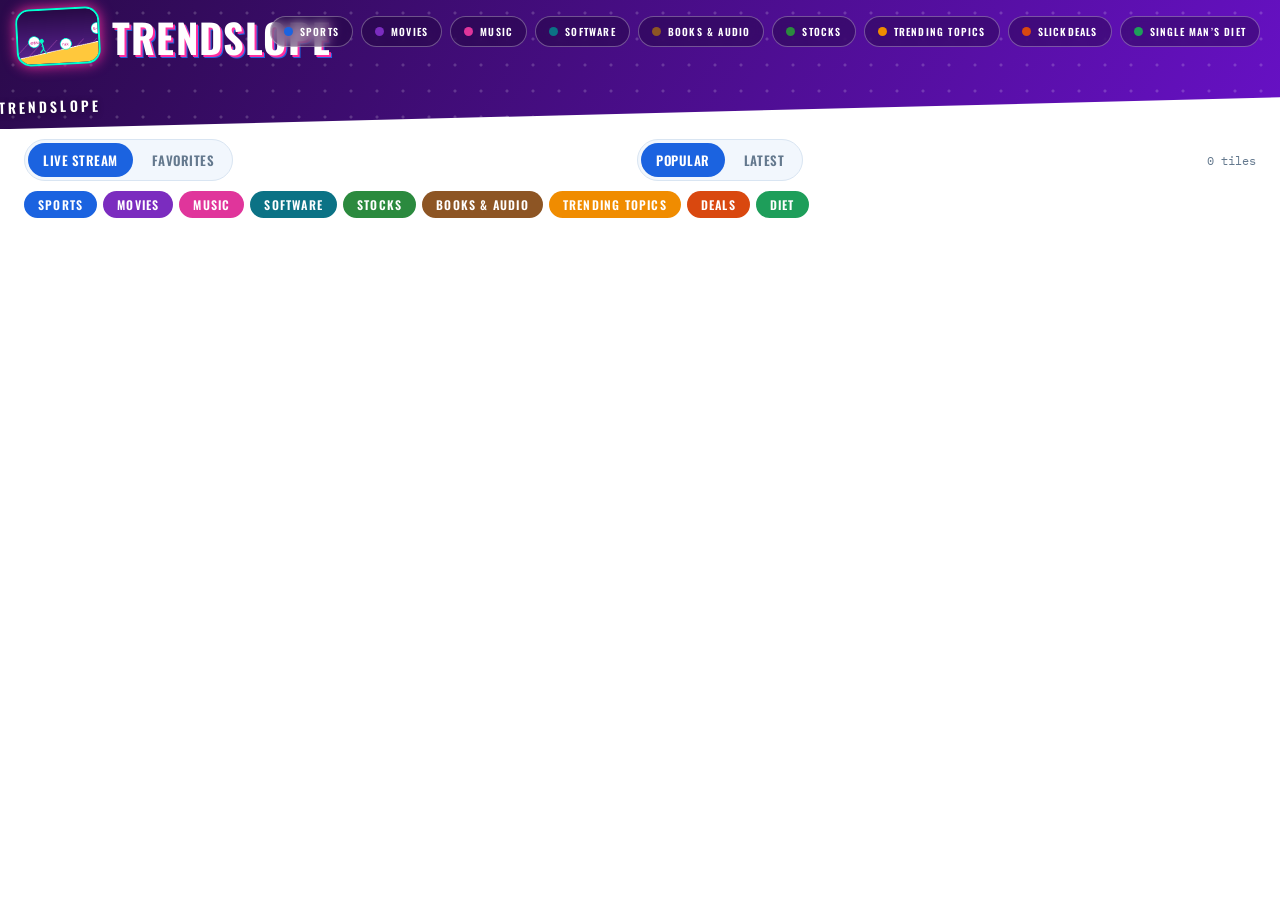
==== commit be344519: "Add files via upload" ====
--- a/index.html
+++ b/index.html
@@ -447,10 +447,13 @@
  chip=(l,v,tip)=>{const g=gap(v);return`<div class="chip" title="${esc(tip)}"><small>${l}</small><span class="val">${idxN0(v)}</span><span class="rk pc ${stkCls(g)}">${g==null?'\u2014':stkSign(g)}</span></div>`},
  gt=v=>v>=10?v.toFixed(0):v.toFixed(1);let range='';
  if(ix.h52&&ix.l52){const below=(ix.h52-ix.p)/ix.h52*100,above=(ix.p-ix.l52)/ix.l52*100;range=below<=.05?'At its 52-week high':`${gt(below)}% below its 52-week high \u00b7 ${gt(Math.max(0,above))}% above its 52-week low`}
+ // Pre / AH line, like a stock tile's: the index is closed then, so the move is implied by its ETF (SPY, DIA, QQQ) and applied to the last regular level
+ const hasExt=!!(ix.ext&&ix.ep!=null&&ix.ec!=null),extTip=hasExt?`${ix.ext=='pre'?'Pre-market':'After-hours'} move, implied by ${ix.etf||'its ETF'} trading (the index itself only trades 9:30 AM to 4:00 PM ET) and measured from the ${ix.ext=='pre'?'last close':'close'}${ix.et?'. Last trade '+relT(ix.et):''}`:'',
+ extLine=hasExt?`<div class="pline ext" title="${esc(extTip)}"><i>${ix.ext=='pre'?'Pre':'AH'}</i><span class="px">${idxN2(ix.ep)}</span><span class="dlt ${stkCls(ix.ec)}">${ix.ech==null?'':idxSigned(ix.ech)+' '}${stkSign(ix.ec)} ${stkArrow(ix.ec)}</span></div>`:'';
  const code=ix.code||sym.replace('^',''),img=ix.icon?`<img src="${esc(fav(ix.icon))}" data-next="" data-sym="${esc(code)}" alt="" loading="lazy" referrerpolicy="no-referrer" onerror="logoErr(this)">`:`<div class="thumb-fallback">${esc(code)}</div>`;
  return`<article class="card index"><div class="thumb-wrap">${img}${favT(i)}<div class="rank-pill idx" title="Market index, pinned above the ranked stocks">Index</div></div>
  <div class="body"><div class="ticker-row"><p class="ticker"><a href="https://finance.yahoo.com/quote/${q}" target="_blank" rel="noopener noreferrer" title="Open ${esc(ix.n||sym)} on Yahoo Finance">${esc(ix.n||sym)}<span class="arrow" aria-hidden="true">\u2197</span></a></p></div>
- <div class="pricebox"><div class="pline" title="Index level and change since the previous close"><span class="px">${idxN2(ix.p)}</span>${pct==null?'':`<span class="dlt ${stkCls(pct)}">${ix.ch==null?'':idxSigned(ix.ch)+' '}${stkSign(pct)} ${stkArrow(pct)}</span>`}</div></div>
+ <div class="pricebox"><div class="pline" title="${hasExt?'Regular-session level and change'+(ix.ext=='pre'?' (the last close)':''):'Index level and change since the previous close'}"><span class="px">${idxN2(ix.p)}</span>${pct==null?'':`<span class="dlt ${stkCls(pct)}">${ix.ch==null?'':idxSigned(ix.ch)+' '}${stkSign(pct)} ${stkArrow(pct)}</span>`}</div>${extLine}</div>
  <p class="name">${esc(ix.fn||ix.n||'')}${ix.pc!=null?` \u00b7 Prev ${idxN2(ix.pc)}`:''}</p>${range?`<p class="why">${range}</p>`:''}
  <div class="chips">${chip('Open',ix.op,'Today\u2019s opening level, and how far it was from the previous close')}${chip('High',ix.hi,'Today\u2019s high, and how far it is from the previous close')}${chip('Low',ix.lo,'Today\u2019s low, and how far it is from the previous close')}</div>
  ${ix.t?`<p class="when"><span class="dot${ix.live?' live':''}"></span>${ix.live?'Open':'Closed'} \u00b7 <span class="ago">${relT(ix.t)}</span></p>`:''}<div class="links" style="grid-template-columns:repeat(${links.length},minmax(0,1fr))">${links.join('')}</div></div></article>`}
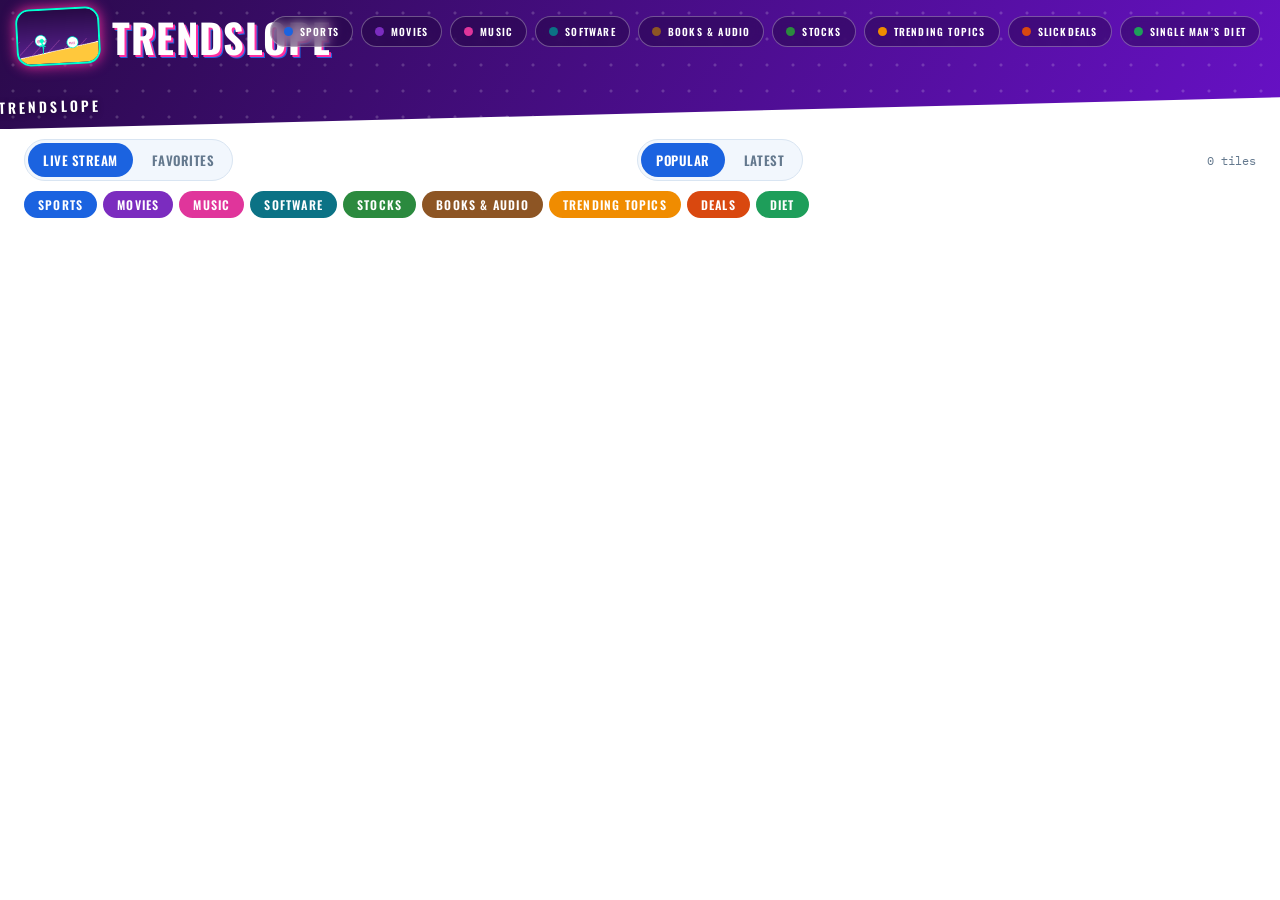
==== commit 33c3652d: "Add files via upload" ====
--- a/index.html
+++ b/index.html
@@ -218,7 +218,7 @@
  const from=new Date(now-32*DAY).toISOString().slice(0,10),to=new Date(now+DAY).toISOString().slice(0,10),rows=MBOARD.filter(m=>m.release>=from&&m.release<=to);
  await Promise.all([...new Set(rows.map(r=>r.release.slice(0,7)))].map(monthLoad));add(rows.map(mvItem).filter(Boolean));await favMovies()}
 async function music(){const d=await J(RAW(SITE.music)+'data/all.json');if(!d)return;
- add(d.items.map((i,n)=>({id:'mu'+i.id,src:'music',raw:i,rank:i.rank||n+1,title:i.title,ts:i.date?dts(i.date):NaN})).filter(x=>!isNaN(x.ts)))}
+ add(d.items.map((i,n)=>({id:'mu'+i.id,src:'music',raw:i,rank:i.rank||n+1,tb:d.trend_base||null,title:i.title,ts:i.date?dts(i.date):NaN})).filter(x=>!isNaN(x.ts)))}
 async function software(){for(const f of['github','steam','itunes']){const d=await J(RAW(SITE.software)+`data/${f}.json`);if(d)add(d.items.filter(i=>i.date).map((i,n)=>({id:'sw'+f+i.id,src:'software',f,raw:i,rank:(i.ranks&&(i.ranks['12']??i.ranks['0']))||n+1,title:i.title,ts:dts(i.date)})))}}
 async function booksAudio(){for(const f of['books','audiobooks','podcasts']){const d=await J(RAW(SITE.books)+`data/${f}.json`);if(d)add(d.items.filter(i=>i.date&&((i.ranks&&i.ranks['0'])||i.metric||999)<=20).map((i,n)=>({id:'ba'+f+i.id,src:'books',f,raw:i,rank:(i.ranks&&(i.ranks['12']??i.ranks['0']))||n+1,title:i.title,ts:dts(i.date)})))}}
 // Stocks: the Stocks site's overall board (All tab: a stock has to be on at least 2 of its 4 rankings, Gainers / Losers / Most Active / Buzz). The tile time is when the stock started trending. The 30-day window does not apply to it (see STSET in liveList): the top 20 always show.
@@ -284,6 +284,7 @@
  tFav=d=>`<img class="fav-ico" src="https://www.google.com/s2/favicons?domain=${d}&sz=64" alt="" width="18" height="18" loading="lazy" referrerpolicy="no-referrer" onerror="this.style.visibility='hidden'">`,
  tNets=it=>{const q=encodeURIComponent(it.topic||'');return`<span class="net-icons wide">${NETS.map(([d,n,u])=>`<a href="${esc(u(q))}" target="_blank" rel="noopener noreferrer" title="${n}" aria-label="${n}">${tFav(d)}<span class="net-arrow" aria-hidden="true">\u2197</span></a>`).join('')}</span>`};
 const chg=it=>{if(it.is_new)return'<span class="chg new">NEW</span>';const c=it.rank_change;if(typeof c!='number')return'';return c>0?`<span class="chg up">\u25b2 ${c}</span>`:c<0?`<span class="chg down">\u25bc ${-c}</span>`:'<span class="chg same">\u2013</span>'};
+const mtr=i=>{if(!i.tb||!i.rank)return'';const p=i.raw.prev;if(p==null)return'<span class="tr new">NEW</span>';const d=p-i.rank;return d>0?`<span class="tr up">\u25b2${d}</span>`:d<0?`<span class="tr down">\u25bc${-d}</span>`:'<span class="tr same">\u2013</span>'};   // Music rank movement vs the chart a week ago, same markup as the Music site (styled by .tr in css/music.css); only live items carry tb, so a favorite rebuilt from a saved snapshot shows no arrow
 const playUrl=it=>`https://play.google.com/store/search?q=${encodeURIComponent(it.title||'')}&c=apps`;
 const SW={github:{open:'Open on GitHub',d:'github.com',m:it=>`<b>\u2605 ${fmtNum(it.metric)}</b> stars`},steam:{open:'Open on Steam',d:'store.steampowered.com',m:it=>`<b>\u{1F3AE} ${fmtNum(it.metric)}</b> playing`},itunes:{open:'Open on App Store',d:'apps.apple.com',play:1,m:it=>`<b>Apple #${it.metric}</b> chart`}};
 const baq=it=>encodeURIComponent(`${it.title||''} ${it.author||''}`.trim());
@@ -476,7 +477,7 @@
  lf=d=>`<img class="lk-ico" src="https://www.google.com/s2/favicons?domain=${d}&sz=64" alt="" width="16" height="16" loading="lazy" referrerpolicy="no-referrer" onerror="this.style.display='none'">`,
  lk=defs.map(([k,n,sr,dm])=>{const x=safeUrl(L[k]);return x?`<a class="lk" href="${esc(x)}" target="_blank" rel="noopener noreferrer">${lf(dm)}${n} \u2197</a>`:sr?`<a class="lk s" href="${esc(sr)}" target="_blank" rel="noopener noreferrer">${lf(dm)}${n} \u{1F50D}</a>`:''}).join(''),
  r=it.ranks||{},m=it.metrics||{},c=[];if(r.spotify)c.push(`Spotify #${r.spotify}${m.spotify?' \u00b7 \u{1F3A7} '+cmp(m.spotify):''}`);if(r.billboard)c.push(`Hot 100 #${r.billboard}`);if(r.itunes)c.push(`Apple #${r.itunes}`);if(r.youtube)c.push(`YouTube #${r.youtube}${m.youtube?' \u00b7 \u25b6 '+cmp(m.youtube):''}`);
- return`<article class="card"><div class="thumb-wrap all">${u?`<a class="thumb-link" href="${esc(u)}" target="_blank" rel="noopener noreferrer">${imgT(it.image)}</a>`:imgT(it.image)}${favT(i)}<div class="rank-pill">#${i.rank}</div></div><div class="body"><p class="title">${esc(it.title)}</p><p class="artist">${esc(it.artist)}</p>${dsc(i,esc(it.desc||'No description provided.'))}<div class="links">${lk}</div><div class="meta"><span>${esc(fmtDate(it.date))}</span><span>${typeof it.metric=='number'?`<b>\u2605 ${it.metric.toFixed(1)}</b> score \u00b7 ${it.n}/${it.of} charts`:''}</span></div><div class="chips">${c.map(x=>`<span class="chip">${esc(x)}</span>`).join('')}</div></div></article>`},
+ return`<article class="card"><div class="thumb-wrap all">${u?`<a class="thumb-link" href="${esc(u)}" target="_blank" rel="noopener noreferrer">${imgT(it.image)}</a>`:imgT(it.image)}${favT(i)}<div class="rank-pill">#${i.rank}${mtr(i)}</div></div><div class="body"><p class="title">${esc(it.title)}</p><p class="artist">${esc(it.artist)}</p>${dsc(i,esc(it.desc||'No description provided.'))}<div class="links">${lk}</div><div class="meta"><span>${esc(fmtDate(it.date))}</span><span>${typeof it.metric=='number'?`<b>\u2605 ${it.metric.toFixed(1)}</b> score \u00b7 ${it.n}/${it.of} charts`:''}</span></div><div class="chips">${c.map(x=>`<span class="chip">${esc(x)}</span>`).join('')}</div></div></article>`},
 sports:i=>SPORTS(i.raw,i.sport),
 deals:i=>{const d=i.raw,pct=Math.min(100,Math.max(6,(d.rating/250)*100)),hc=heatClass(d.rating),hk=heatColor(d.rating);
  const th=d.thumbnail?`<img src="${esc(d.thumbnail)}" alt="" loading="lazy" onload="this.parentElement.style.aspectRatio=this.naturalWidth+'/'+this.naturalHeight" onerror="this.outerHTML='<div class=&quot;thumb-fallback&quot;>No Image</div>'">`:'<div class="thumb-fallback">No Image</div>';
